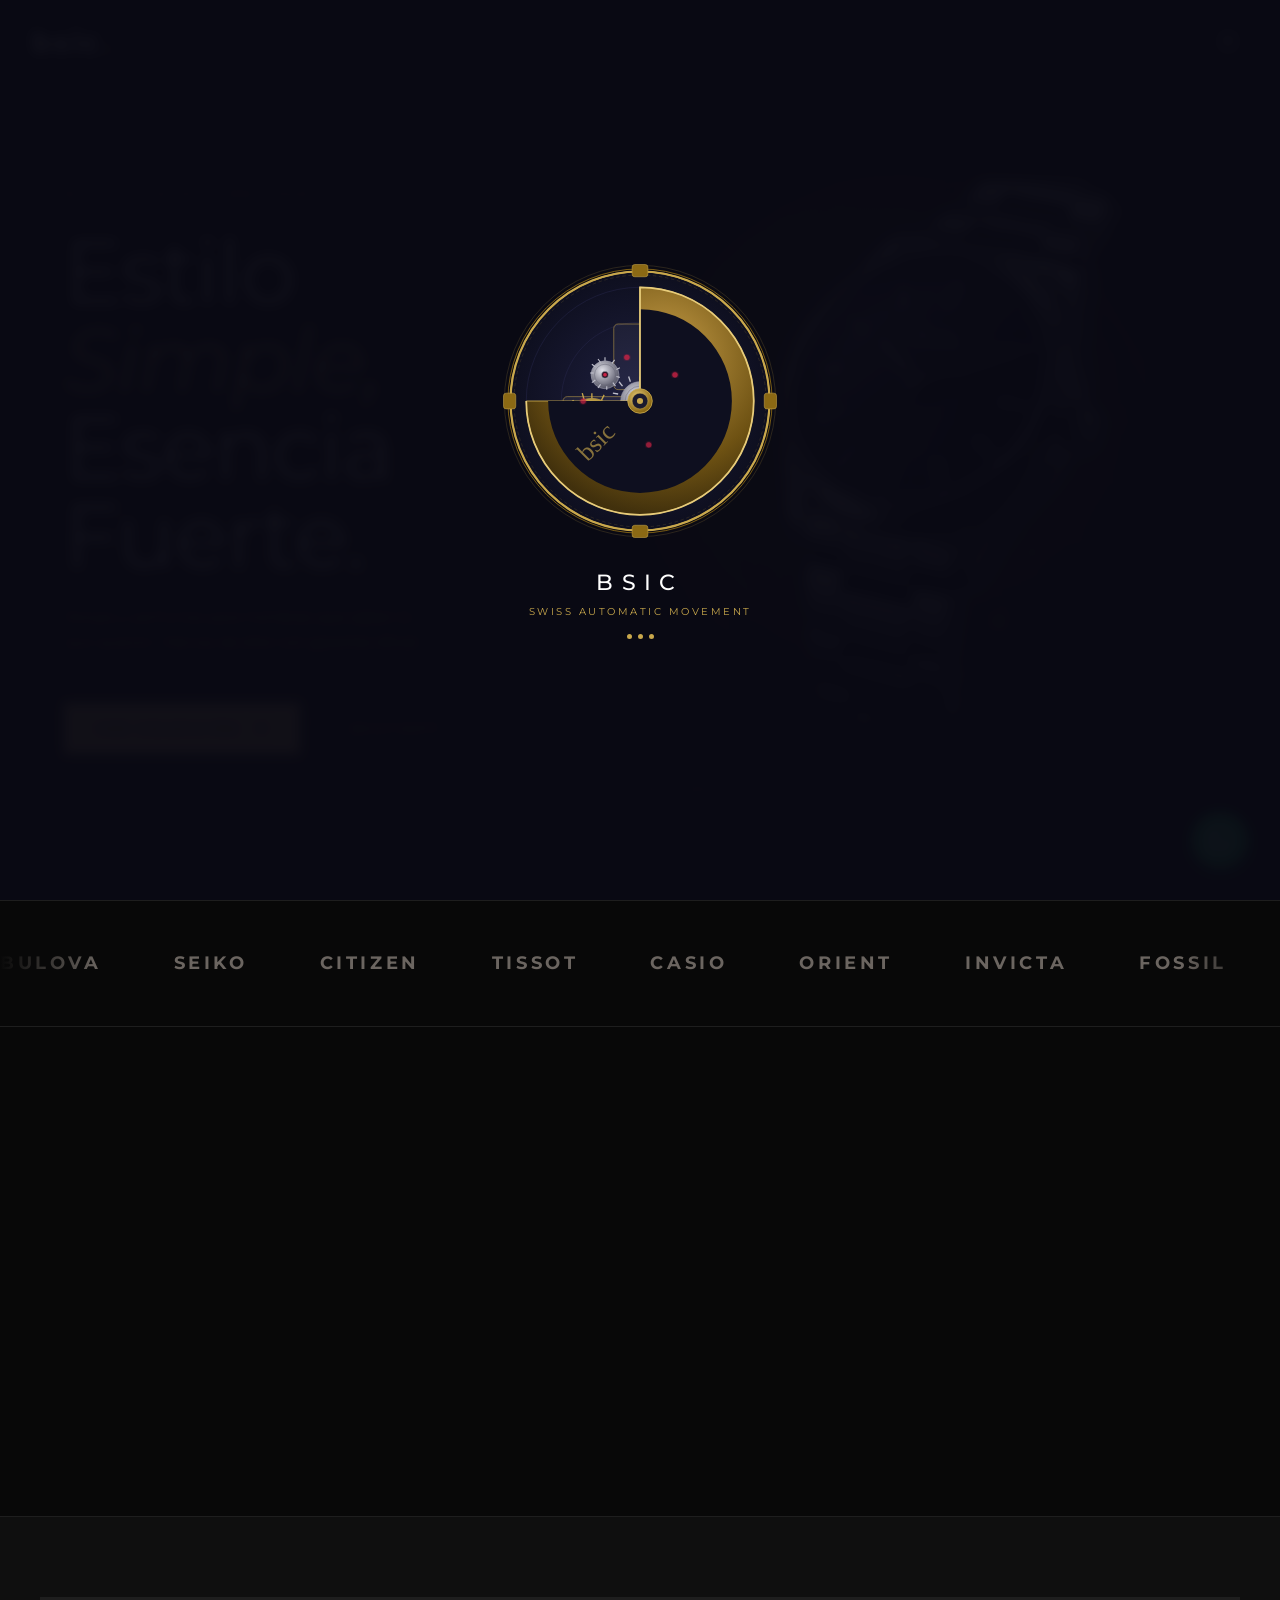
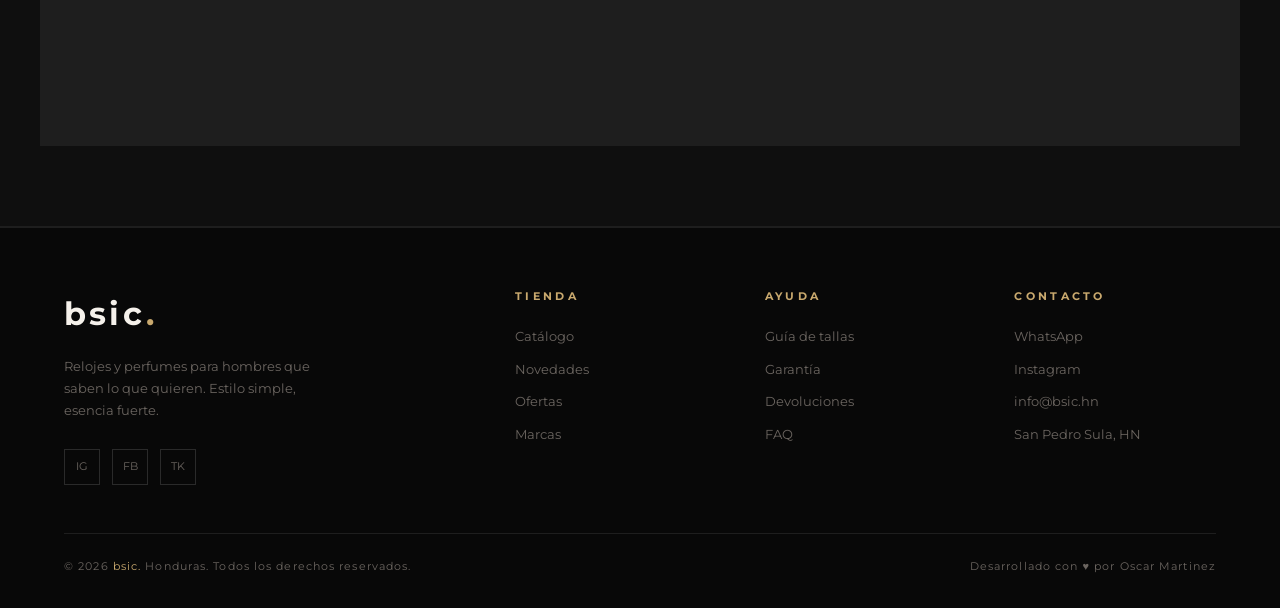
==== index.html @ 30434ffd "Rename bsic-store-loader.html to index.html" ====
<!DOCTYPE html>
<html lang="es">
<head>
<meta charset="UTF-8">
<meta name="viewport" content="width=device-width, initial-scale=1.0">
<title>bsic. — Relojes & Perfumes</title>
<link rel="preconnect" href="https://fonts.googleapis.com">
<link rel="preconnect" href="https://fonts.gstatic.com" crossorigin>
<link href="https://fonts.googleapis.com/css2?family=Montserrat:ital,wght@0,300;0,400;0,500;0,600;0,700;1,300;1,400&display=swap" rel="stylesheet">
<style>
/* ============================================
   CSS VARIABLES & RESET
   ============================================ */
:root {
  --black: #080808;
  --dark: #0f0f0f;
  --card: #141414;
  --border: #1e1e1e;
  --border2: #2a2a2a;
  --text: #e8e4dc;
  --muted: #6b6560;
  --gold: #c9a96e;
  --gold-light: #e8c98a;
  --gold-dark: #8a6e3a;
  --white: #f5f1eb;
  --red: #c0392b;
  --font-display: 'Montserrat', sans-serif;
  --font-ui: 'Montserrat', sans-serif;
  --font-body: 'Montserrat', sans-serif;
  --transition: 0.4s cubic-bezier(0.25, 0.46, 0.45, 0.94);
  --transition-fast: 0.2s cubic-bezier(0.25, 0.46, 0.45, 0.94);
}

*, *::before, *::after { box-sizing: border-box; margin: 0; padding: 0; }
html { scroll-behavior: smooth; }
body {
  background: var(--black);
  color: var(--text);
  font-family: var(--font-body);
  font-size: 14px;
  line-height: 1.6;
  overflow-x: hidden;
}
a { text-decoration: none; color: inherit; }
img { display: block; max-width: 100%; }
button { cursor: pointer; border: none; background: none; font-family: inherit; }
ul { list-style: none; }

/* ============================================
   LOADER
   ============================================ */
    /* ---------- LOADER OVERLAY (úsalo como overlay de pantalla completa) ---------- */
    #bsic-loader {
      position: fixed;       /* cambia a 'absolute' si lo quieres dentro de un contenedor */
      inset: 0;
      background: rgba(10, 10, 20, 0.96);
      display: flex;
      flex-direction: column;
      align-items: center;
      justify-content: center;
      z-index: 9999;
      backdrop-filter: blur(6px);
    }

    /* ---------- STAGE ---------- */
    .watch-stage {
      position: relative;
      width: 280px;
      height: 280px;
    }

    .watch-stage svg {
      width: 100%;
      height: 100%;
      overflow: visible;
    }

    /* ---------- ANIMACIONES ---------- */

    /* Rotor: oscila como en un reloj automático real */
    @keyframes rotor-swing {
      0%   { transform: rotate(-145deg); }
      40%  { transform: rotate(145deg); }
      100% { transform: rotate(-145deg); }
    }

    /* Rueda de balance: oscila rápido */
    @keyframes balance {
      0%   { transform: rotate(-160deg); }
      50%  { transform: rotate(160deg); }
      100% { transform: rotate(-160deg); }
    }

    /* Escape wheel: avanza en pasos (tick-tock) */
    @keyframes escape-step {
      0%   { transform: rotate(0deg); }
      8%   { transform: rotate(8deg); }
      10%  { transform: rotate(8deg); }
      18%  { transform: rotate(16deg); }
      20%  { transform: rotate(16deg); }
      28%  { transform: rotate(24deg); }
      30%  { transform: rotate(24deg); }
      38%  { transform: rotate(32deg); }
      40%  { transform: rotate(32deg); }
      48%  { transform: rotate(40deg); }
      50%  { transform: rotate(40deg); }
      58%  { transform: rotate(48deg); }
      60%  { transform: rotate(48deg); }
      68%  { transform: rotate(56deg); }
      70%  { transform: rotate(56deg); }
      78%  { transform: rotate(64deg); }
      80%  { transform: rotate(64deg); }
      88%  { transform: rotate(72deg); }
      90%  { transform: rotate(72deg); }
      98%  { transform: rotate(80deg); }
      100% { transform: rotate(80deg); }
    }

    @keyframes gear-cw  { to { transform: rotate(360deg);  } }
    @keyframes gear-ccw { to { transform: rotate(-360deg); } }

    .g-rotor   { transform-origin: 160px 160px; animation: rotor-swing 3.2s cubic-bezier(.4,0,.6,1) infinite; }
    .g-balance { transform-origin: 230px 200px; animation: balance 0.5s linear infinite; }
    .g-escape  { transform-origin: 210px 165px; animation: escape-step 5s steps(1,end) infinite; }
    .g-center  { transform-origin: 160px 160px; animation: gear-cw   6s   linear infinite; }
    .g-third   { transform-origin: 120px 130px; animation: gear-ccw  4.2s linear infinite; }
    .g-fourth  { transform-origin: 185px 105px; animation: gear-cw   3.1s linear infinite; }
    .g-barrel  { transform-origin: 105px 185px; animation: gear-ccw  12s  linear infinite; }

    /* ---------- BRAND ---------- */
    .brand-wrap {
      margin-top: 1.5rem;
      text-align: center;
    }

    .brand-name {
      font-size: 22px;
      font-weight: 500;
      letter-spacing: 0.38em;
      color: #ffffff;
      text-transform: uppercase;
    }

    .brand-sub {
      font-size: 10px;
      letter-spacing: 0.25em;
      color: #C9A84C;
      text-transform: uppercase;
      margin-top: 4px;
    }

    /* ---------- DOTS ---------- */
    .dots {
      display: flex;
      gap: 6px;
      justify-content: center;
      margin-top: 14px;
    }

    .dot {
      width: 5px;
      height: 5px;
      border-radius: 50%;
      background: #C9A84C;
      animation: dot-pulse 1.4s ease-in-out infinite;
    }
    .dot:nth-child(2) { animation-delay: 0.2s; }
    .dot:nth-child(3) { animation-delay: 0.4s; }

    @keyframes dot-pulse {
      0%, 80%, 100% { opacity: 0.2; transform: scale(0.8); }
      40%            { opacity: 1;   transform: scale(1.3); }
    }
  
/* ============================================
   NAV
   ============================================ */
nav {
  position: fixed;
  top: 0; left: 0; right: 0;
  z-index: 1000;
  padding: 20px 32px;
  display: flex;
  align-items: center;
  justify-content: space-between;
  transition: background 0.4s, padding 0.4s, backdrop-filter 0.4s;
}
nav.scrolled {
  background: rgba(8,8,8,0.92);
  backdrop-filter: blur(20px);
  -webkit-backdrop-filter: blur(20px);
  padding: 14px 32px;
  border-bottom: 1px solid var(--border);
}
.nav-logo {
  font-family: var(--font-ui);
  font-size: 28px;
  font-weight: 700;
  letter-spacing: 0.1em;
  color: var(--white);
}
.nav-logo span { color: var(--gold); }
.nav-links {
  display: flex;
  gap: 36px;
  align-items: center;
}
.nav-links a {
  font-family: var(--font-ui);
  font-size: 12px;
  letter-spacing: 0.2em;
  text-transform: uppercase;
  color: var(--muted);
  transition: color var(--transition-fast);
  position: relative;
}
.nav-links a::after {
  content: '';
  position: absolute;
  bottom: -4px; left: 0;
  width: 0; height: 1px;
  background: var(--gold);
  transition: width var(--transition);
}
.nav-links a:hover { color: var(--gold); }
.nav-links a:hover::after { width: 100%; }
.nav-actions { display: flex; gap: 20px; align-items: center; }
.nav-cart {
  position: relative;
  width: 40px; height: 40px;
  display: flex;
  align-items: center;
  justify-content: center;
  border: 1px solid var(--border2);
  border-radius: 50%;
  transition: border-color var(--transition-fast), transform var(--transition-fast);
}
.nav-cart:hover { border-color: var(--gold); transform: scale(1.05); }
.nav-cart svg { width: 18px; height: 18px; stroke: var(--text); fill: none; stroke-width: 1.5; }
.hamburger {
  display: none;
  flex-direction: column;
  gap: 5px;
  padding: 8px;
}
.hamburger span {
  display: block;
  width: 22px; height: 1.5px;
  background: var(--text);
  transition: all 0.3s;
}

/* ============================================
   MOBILE MENU
   ============================================ */
.mobile-menu {
  position: fixed;
  inset: 0;
  background: var(--black);
  z-index: 999;
  display: flex;
  flex-direction: column;
  align-items: center;
  justify-content: center;
  gap: 32px;
  opacity: 0;
  pointer-events: none;
  transition: opacity 0.4s;
}
.mobile-menu.open { opacity: 1; pointer-events: all; }
.mobile-menu a {
  font-family: var(--font-display);
  font-size: 40px;
  font-weight: 300;
  color: var(--text);
  letter-spacing: 0.05em;
  transition: color 0.3s;
}
.mobile-menu a:hover { color: var(--gold); }
.mobile-menu-close {
  position: absolute;
  top: 28px; right: 32px;
  font-size: 28px;
  color: var(--muted);
  transition: color 0.3s;
}
.mobile-menu-close:hover { color: var(--gold); }

/* ============================================
   HERO
   ============================================ */
.hero {
  min-height: 100vh;
  position: relative;
  display: flex;
  align-items: center;
  overflow: hidden;
}
.hero-bg {
  position: absolute;
  inset: 0;
  background: radial-gradient(ellipse at 70% 50%, rgba(201,169,110,0.06) 0%, transparent 60%),
              radial-gradient(ellipse at 20% 80%, rgba(201,169,110,0.04) 0%, transparent 50%),
              linear-gradient(180deg, var(--black) 0%, #0c0a08 100%);
}
.hero-grid {
  position: absolute;
  inset: 0;
  background-image: 
    linear-gradient(rgba(201,169,110,0.03) 1px, transparent 1px),
    linear-gradient(90deg, rgba(201,169,110,0.03) 1px, transparent 1px);
  background-size: 60px 60px;
  animation: gridMove 20s linear infinite;
}
@keyframes gridMove {
  0% { transform: translateY(0); }
  100% { transform: translateY(60px); }
}
.hero-content {
  position: relative;
  z-index: 2;
  padding: 120px 64px 80px;
  max-width: 600px;
}
.hero-eyebrow {
  font-family: var(--font-ui);
  font-size: 11px;
  letter-spacing: 0.5em;
  color: var(--gold);
  text-transform: uppercase;
  margin-bottom: 24px;
  opacity: 0;
  transform: translateY(20px);
  animation: fadeUp 0.8s 0.5s forwards;
}
.hero-title {
  font-family: var(--font-display);
  font-size: clamp(48px, 7vw, 88px);
  font-weight: 300;
  line-height: 1.0;
  letter-spacing: -0.01em;
  color: var(--white);
  margin-bottom: 24px;
  opacity: 0;
  transform: translateY(30px);
  animation: fadeUp 0.9s 0.7s forwards;
}
.hero-title em {
  font-style: italic;
  color: var(--gold);
}
.hero-subtitle {
  font-family: var(--font-body);
  font-size: 15px;
  color: var(--muted);
  font-weight: 300;
  line-height: 1.7;
  margin-bottom: 48px;
  opacity: 0;
  transform: translateY(20px);
  animation: fadeUp 0.8s 0.9s forwards;
  max-width: 380px;
}
.hero-actions {
  display: flex;
  gap: 20px;
  align-items: center;
  opacity: 0;
  transform: translateY(20px);
  animation: fadeUp 0.8s 1.1s forwards;
}
.btn-primary {
  display: inline-flex;
  align-items: center;
  gap: 12px;
  padding: 16px 32px;
  background: var(--gold);
  color: var(--black);
  font-family: var(--font-ui);
  font-size: 12px;
  font-weight: 600;
  letter-spacing: 0.25em;
  text-transform: uppercase;
  transition: all var(--transition);
  position: relative;
  overflow: hidden;
}
.btn-primary::before {
  content: '';
  position: absolute;
  inset: 0;
  background: var(--gold-light);
  transform: translateX(-100%);
  transition: transform var(--transition);
}
.btn-primary:hover::before { transform: translateX(0); }
.btn-primary span { position: relative; z-index: 1; }
.btn-secondary {
  display: inline-flex;
  align-items: center;
  gap: 10px;
  padding: 15px 28px;
  border: 1px solid var(--border2);
  color: var(--muted);
  font-family: var(--font-ui);
  font-size: 12px;
  letter-spacing: 0.2em;
  text-transform: uppercase;
  transition: all var(--transition);
}
.btn-secondary:hover { border-color: var(--gold); color: var(--gold); }

.hero-watch-wrap {
  position: absolute;
  right: 0; top: 0; bottom: 0;
  width: 55%;
  display: flex;
  align-items: center;
  justify-content: center;
  opacity: 0;
  transform: translateX(40px) rotate(5deg);
  animation: heroWatch 1.2s 0.8s cubic-bezier(0.25, 0.46, 0.45, 0.94) forwards;
}
@keyframes heroWatch {
  to { opacity: 1; transform: translateX(0) rotate(-3deg); }
}
.hero-watch-img {
  width: 580px;
  height: 580px;
  border-radius: 50%;
  background: radial-gradient(circle at 40% 35%,
    rgba(201,169,110,0.15) 0%,
    rgba(201,169,110,0.05) 40%,
    transparent 70%);
  display: flex;
  align-items: center;
  justify-content: center;
  position: relative;
  animation: heroFloat 6s ease-in-out infinite;
}
@keyframes heroFloat {
  0%, 100% { transform: translateY(0px); }
  50% { transform: translateY(-20px); }
}
.hero-ring {
  position: absolute;
  border-radius: 50%;
  border: 1px solid rgba(201,169,110,0.15);
  animation: ringPulse 4s ease-in-out infinite;
}
.hero-ring:nth-child(1) {
  width: 460px; height: 460px;
  animation-delay: 0s;
}
.hero-ring:nth-child(2) {
  width: 540px; height: 540px;
  animation-delay: 1s;
  border-color: rgba(201,169,110,0.08);
}
.hero-ring:nth-child(3) {
  width: 620px; height: 620px;
  animation-delay: 2s;
  border-color: rgba(201,169,110,0.04);
}
@keyframes ringPulse {
  0%, 100% { transform: scale(1); opacity: 1; }
  50% { transform: scale(1.03); opacity: 0.6; }
}

.hero-scroll {
  position: absolute;
  bottom: 40px;
  left: 50%;
  transform: translateX(-50%);
  display: flex;
  flex-direction: column;
  align-items: center;
  gap: 12px;
  opacity: 0;
  animation: fadeUp 0.8s 1.6s forwards;
}
.hero-scroll span {
  font-family: var(--font-ui);
  font-size: 10px;
  letter-spacing: 0.3em;
  color: var(--muted);
  text-transform: uppercase;
}
.scroll-line {
  width: 1px; height: 50px;
  background: linear-gradient(to bottom, var(--muted), transparent);
  animation: scrollAnim 2s ease-in-out infinite;
}
@keyframes scrollAnim {
  0% { transform: scaleY(0); transform-origin: top; opacity: 1; }
  50% { transform: scaleY(1); transform-origin: top; opacity: 1; }
  100% { transform: scaleY(1); transform-origin: bottom; opacity: 0; }
}

@keyframes fadeUp {
  to { opacity: 1; transform: translateY(0); }
}

/* ============================================
   BRANDS MARQUEE
   ============================================ */
.brands-section {
  padding: 48px 0;
  border-top: 1px solid var(--border);
  border-bottom: 1px solid var(--border);
  overflow: hidden;
  position: relative;
}
.brands-section::before,
.brands-section::after {
  content: '';
  position: absolute;
  top: 0; bottom: 0;
  width: 100px;
  z-index: 2;
}
.brands-section::before { left: 0; background: linear-gradient(to right, var(--black), transparent); }
.brands-section::after { right: 0; background: linear-gradient(to left, var(--black), transparent); }
.brands-track {
  display: flex;
  gap: 72px;
  align-items: center;
  animation: marquee 25s linear infinite;
  width: max-content;
}
.brands-track:hover { animation-play-state: paused; }
@keyframes marquee {
  from { transform: translateX(0); }
  to { transform: translateX(-50%); }
}
.brand-logo {
  font-family: var(--font-ui);
  font-size: 18px;
  font-weight: 700;
  letter-spacing: 0.2em;
  color: var(--muted);
  text-transform: uppercase;
  transition: color var(--transition);
  white-space: nowrap;
}
.brand-logo:hover { color: var(--gold); }

/* ============================================
   SECTION COMMONS
   ============================================ */
.section-header {
  text-align: center;
  margin-bottom: 64px;
}
.section-eyebrow {
  font-family: var(--font-ui);
  font-size: 11px;
  letter-spacing: 0.5em;
  color: var(--gold);
  text-transform: uppercase;
  margin-bottom: 16px;
}
.section-title {
  font-family: var(--font-display);
  font-size: clamp(36px, 5vw, 60px);
  font-weight: 300;
  color: var(--white);
  line-height: 1.1;
}
.section-title em { font-style: italic; color: var(--gold); }

/* ============================================
   CATALOG SECTION
   ============================================ */
#catalog {
  padding: 100px 32px;
  max-width: 1400px;
  margin: 0 auto;
}

/* Filters */
.filters-bar {
  display: flex;
  flex-wrap: wrap;
  gap: 12px;
  align-items: center;
  justify-content: space-between;
  margin-bottom: 40px;
  padding-bottom: 24px;
  border-bottom: 1px solid var(--border);
}
.filters-left {
  display: flex;
  flex-wrap: wrap;
  gap: 8px;
}
.filter-group {
  position: relative;
}
.filter-btn {
  display: flex;
  align-items: center;
  gap: 8px;
  padding: 10px 18px;
  border: 1px solid var(--border2);
  background: var(--card);
  color: var(--muted);
  font-family: var(--font-ui);
  font-size: 12px;
  letter-spacing: 0.1em;
  text-transform: uppercase;
  transition: all var(--transition-fast);
}
.filter-btn:hover, .filter-btn.active { border-color: var(--gold); color: var(--gold); }
.filter-btn svg { width: 12px; height: 12px; stroke: currentColor; fill: none; transition: transform 0.3s; }
.filter-btn.open svg { transform: rotate(180deg); }
.filter-dropdown {
  position: absolute;
  top: calc(100% + 8px);
  left: 0;
  background: #161616;
  border: 1px solid var(--border2);
  min-width: 200px;
  z-index: 100;
  opacity: 0;
  pointer-events: none;
  transform: translateY(-8px);
  transition: all 0.25s;
}
.filter-dropdown.open { opacity: 1; pointer-events: all; transform: translateY(0); }
.filter-option {
  display: flex;
  align-items: center;
  gap: 12px;
  padding: 12px 18px;
  font-family: var(--font-ui);
  font-size: 12px;
  letter-spacing: 0.1em;
  color: var(--muted);
  transition: all 0.2s;
  border-bottom: 1px solid var(--border);
  cursor: pointer;
}
.filter-option:last-child { border-bottom: none; }
.filter-option:hover, .filter-option.selected { color: var(--gold); background: rgba(201,169,110,0.05); }
.filter-option input[type="checkbox"] {
  width: 14px; height: 14px;
  border: 1px solid var(--border2);
  background: transparent;
  appearance: none;
  -webkit-appearance: none;
  transition: all 0.2s;
  position: relative;
  cursor: pointer;
}
.filter-option input[type="checkbox"]:checked {
  background: var(--gold);
  border-color: var(--gold);
}
.filter-option input[type="checkbox"]:checked::after {
  content: '✓';
  position: absolute;
  color: var(--black);
  font-size: 10px;
  top: -1px;
  left: 2px;
}

.price-range {
  padding: 16px 18px;
  display: flex;
  flex-direction: column;
  gap: 12px;
}
.price-inputs {
  display: flex;
  gap: 8px;
  align-items: center;
}
.price-inputs input {
  width: 80px;
  padding: 8px 10px;
  background: var(--card);
  border: 1px solid var(--border2);
  color: var(--text);
  font-family: var(--font-ui);
  font-size: 12px;
}
.price-inputs span {
  color: var(--muted);
  font-family: var(--font-ui);
  font-size: 12px;
}

.filters-right {
  display: flex;
  align-items: center;
  gap: 16px;
}
.sort-select {
  padding: 10px 18px;
  background: var(--card);
  border: 1px solid var(--border2);
  color: var(--muted);
  font-family: var(--font-ui);
  font-size: 12px;
  letter-spacing: 0.1em;
  appearance: none;
  -webkit-appearance: none;
  padding-right: 36px;
  background-image: url("data:image/svg+xml,%3Csvg xmlns='http://www.w3.org/2000/svg' width='12' height='12' viewBox='0 0 24 24' fill='none' stroke='%236b6560' stroke-width='2'%3E%3Cpath d='M6 9l6 6 6-6'/%3E%3C/svg%3E");
  background-repeat: no-repeat;
  background-position: right 12px center;
  transition: border-color 0.2s, color 0.2s;
  cursor: pointer;
}
.sort-select:focus { outline: none; border-color: var(--gold); color: var(--gold); }

.results-count {
  font-family: var(--font-ui);
  font-size: 12px;
  letter-spacing: 0.1em;
  color: var(--muted);
}
.results-count span { color: var(--gold); }

/* Active filters chips */
.active-filters {
  display: flex;
  flex-wrap: wrap;
  gap: 8px;
  margin-bottom: 24px;
}
.filter-chip {
  display: flex;
  align-items: center;
  gap: 8px;
  padding: 6px 14px;
  background: rgba(201,169,110,0.1);
  border: 1px solid rgba(201,169,110,0.3);
  font-family: var(--font-ui);
  font-size: 11px;
  letter-spacing: 0.1em;
  color: var(--gold);
  animation: chipIn 0.3s ease;
}
@keyframes chipIn {
  from { opacity: 0; transform: scale(0.9); }
  to { opacity: 1; transform: scale(1); }
}
.filter-chip button {
  width: 14px; height: 14px;
  border-radius: 50%;
  background: rgba(201,169,110,0.2);
  color: var(--gold);
  font-size: 10px;
  display: flex; align-items: center; justify-content: center;
  transition: background 0.2s;
}
.filter-chip button:hover { background: rgba(201,169,110,0.4); }

/* Grid */
.catalog-grid {
  display: grid;
  grid-template-columns: repeat(auto-fill, minmax(280px, 1fr));
  gap: 24px;
}

/* Cards */
.product-card {
  background: var(--card);
  border: 1px solid var(--border);
  overflow: hidden;
  position: relative;
  transition: transform var(--transition), border-color var(--transition);
  opacity: 0;
  transform: translateY(24px);
}
.product-card.visible {
  animation: cardReveal 0.6s cubic-bezier(0.25, 0.46, 0.45, 0.94) forwards;
}
@keyframes cardReveal {
  to { opacity: 1; transform: translateY(0); }
}
.product-card:hover {
  border-color: var(--border2);
  transform: translateY(-4px);
}

.card-badge {
  position: absolute;
  top: 16px; left: 16px;
  z-index: 3;
  padding: 4px 12px;
  font-family: var(--font-ui);
  font-size: 10px;
  letter-spacing: 0.2em;
  text-transform: uppercase;
}
.badge-new { background: var(--gold); color: var(--black); }
.badge-sale { background: var(--red); color: var(--white); }
.badge-limited { background: transparent; border: 1px solid var(--gold); color: var(--gold); }

.card-img-wrap {
  position: relative;
  padding-top: 100%; /* Ajuste para proporción cuadrada */
  overflow: hidden;
  background: #0c0c0c;
}
.card-img-wrap img.watch-img {
  position: absolute;
  top: 0; left: 0;
  width: 100%;
  height: 100%;
  object-fit: cover;
  transition: transform 0.8s cubic-bezier(0.25, 0.46, 0.45, 0.94);
}
.product-card:hover .card-img-wrap img.watch-img {
  transform: scale(1.06);
}
.card-overlay {
  position: absolute;
  inset: 0;
  background: rgba(8,8,8,0.5);
  opacity: 0;
  display: flex;
  align-items: center;
  justify-content: center;
  transition: opacity var(--transition);
}
.product-card:hover .card-overlay { opacity: 1; }
.card-overlay-btn {
  padding: 12px 28px;
  border: 1px solid var(--gold);
  color: var(--gold);
  font-family: var(--font-ui);
  font-size: 11px;
  letter-spacing: 0.25em;
  text-transform: uppercase;
  transform: translateY(8px);
  transition: all 0.3s;
  background: transparent;
}
.product-card:hover .card-overlay-btn { transform: translateY(0); background: rgba(201,169,110,0.1); }
.card-overlay-btn:hover { background: var(--gold) !important; color: var(--black) !important; }

.card-body { padding: 20px; }
.card-brand {
  font-family: var(--font-ui);
  font-size: 10px;
  letter-spacing: 0.35em;
  color: var(--gold);
  text-transform: uppercase;
  margin-bottom: 6px;
}
.card-name {
  font-family: var(--font-display);
  font-size: 20px;
  font-weight: 500;
  color: var(--white);
  margin-bottom: 4px;
  line-height: 1.2;
}
.card-type {
  font-family: var(--font-ui);
  font-size: 11px;
  letter-spacing: 0.15em;
  color: var(--muted);
  text-transform: uppercase;
  margin-bottom: 16px;
}
.card-footer {
  display: flex;
  align-items: center;
  justify-content: space-between;
  padding-top: 16px;
  border-top: 1px solid var(--border);
}
.card-price {
  font-family: var(--font-ui);
  font-size: 18px;
  font-weight: 600;
  color: var(--white);
  letter-spacing: 0.05em;
}
.card-price-old {
  font-size: 12px;
  color: var(--muted);
  text-decoration: line-through;
  margin-left: 8px;
}
.card-stars {
  display: flex;
  gap: 2px;
}
.star { font-size: 12px; color: var(--gold); }
.star.empty { color: var(--border2); }
.card-rating-count {
  font-family: var(--font-ui);
  font-size: 11px;
  color: var(--muted);
  margin-left: 4px;
}

/* No results */
.no-results {
  grid-column: 1 / -1;
  text-align: center;
  padding: 80px 20px;
  display: none;
}
.no-results.show { display: block; }
.no-results-icon { font-size: 48px; margin-bottom: 20px; opacity: 0.3; }
.no-results p {
  font-family: var(--font-display);
  font-size: 24px;
  color: var(--muted);
}

/* ============================================
   PRODUCT MODAL
   ============================================ */
.modal-overlay {
  position: fixed;
  inset: 0;
  background: rgba(0,0,0,0.92);
  z-index: 2000;
  opacity: 0;
  pointer-events: none;
  transition: opacity 0.4s;
  overflow-y: auto;
  backdrop-filter: blur(4px);
}
.modal-overlay.open {
  opacity: 1;
  pointer-events: all;
}
.modal {
  position: relative;
  max-width: 1100px;
  margin: 40px auto;
  background: var(--dark);
  border: 1px solid var(--border);
  transform: translateY(30px) scale(0.97);
  transition: transform 0.5s cubic-bezier(0.25, 0.46, 0.45, 0.94);
  min-height: 80vh;
}
.modal-overlay.open .modal {
  transform: translateY(0) scale(1);
}
.modal-close {
  position: absolute;
  top: 20px; right: 20px;
  z-index: 10;
  width: 40px; height: 40px;
  border: 1px solid var(--border2);
  border-radius: 50%;
  display: flex; align-items: center; justify-content: center;
  color: var(--muted);
  font-size: 20px;
  transition: all 0.2s;
}
.modal-close:hover { border-color: var(--gold); color: var(--gold); transform: rotate(90deg); }

.modal-grid {
  display: grid;
  grid-template-columns: 1fr 1fr;
  min-height: 80vh;
}
.modal-img-side {
  background: #0c0c0c;
  display: flex;
  flex-direction: column;
  align-items: center;
  justify-content: center;
  padding: 60px 40px;
  position: relative;
  overflow: hidden;
}
.modal-img-side::before {
  content: '';
  position: absolute;
  inset: 0;
  background: radial-gradient(circle at 50% 50%, rgba(201,169,110,0.1) 0%, transparent 60%);
  pointer-events: none;
}
.modal-watch-display {
  width: 100%;
  max-width: 400px;
  animation: modalWatchIn 0.8s 0.3s cubic-bezier(0.25, 0.46, 0.45, 0.94) both;
  position: relative;
  z-index: 2;
}
.modal-watch-display img {
  width: 100%;
  height: auto;
  object-fit: contain;
  max-height: 500px;
}
@keyframes modalWatchIn {
  from { opacity: 0; transform: translateY(20px); }
  to { opacity: 1; transform: translateY(0); }
}
.modal-img-thumbnails {
  display: flex;
  justify-content: center;
  gap: 12px;
  margin-top: 30px;
  z-index: 2;
}
.thumb {
  width: 60px; height: 60px;
  border: 2px solid var(--border2);
  background: var(--card);
  display: flex; align-items: center; justify-content: center;
  transition: border-color 0.2s;
  overflow: hidden;
  cursor: pointer;
}
.thumb img {
  width: 100%;
  height: 100%;
  object-fit: cover;
}
.thumb.active, .thumb:hover { border-color: var(--gold); }

.modal-info-side {
  padding: 48px 48px 48px 40px;
  overflow-y: auto;
  max-height: 90vh;
}
.modal-eyebrow {
  font-family: var(--font-ui);
  font-size: 11px;
  letter-spacing: 0.4em;
  color: var(--gold);
  text-transform: uppercase;
  margin-bottom: 12px;
  animation: fadeUp 0.5s 0.2s both;
}
.modal-title {
  font-family: var(--font-display);
  font-size: 36px;
  font-weight: 500;
  line-height: 1.1;
  color: var(--white);
  margin-bottom: 8px;
  animation: fadeUp 0.5s 0.3s both;
}
.modal-subtitle {
  font-family: var(--font-ui);
  font-size: 12px;
  letter-spacing: 0.2em;
  color: var(--muted);
  text-transform: uppercase;
  margin-bottom: 20px;
  animation: fadeUp 0.5s 0.35s both;
}
.modal-rating {
  display: flex;
  align-items: center;
  gap: 12px;
  margin-bottom: 24px;
  animation: fadeUp 0.5s 0.4s both;
}
.modal-stars { display: flex; gap: 3px; }
.modal-star { font-size: 15px; color: var(--gold); }
.modal-star.empty { color: var(--border2); }
.modal-rating-text {
  font-family: var(--font-ui);
  font-size: 12px;
  color: var(--muted);
  letter-spacing: 0.1em;
}
.modal-price-wrap {
  display: flex;
  align-items: baseline;
  gap: 12px;
  margin-bottom: 28px;
  animation: fadeUp 0.5s 0.45s both;
  padding: 20px 0;
  border-top: 1px solid var(--border);
  border-bottom: 1px solid var(--border);
}
.modal-price {
  font-family: var(--font-ui);
  font-size: 36px;
  font-weight: 600;
  color: var(--gold);
  letter-spacing: 0.02em;
}
.modal-price-old {
  font-family: var(--font-ui);
  font-size: 18px;
  color: var(--muted);
  text-decoration: line-through;
}
.modal-savings {
  font-family: var(--font-ui);
  font-size: 11px;
  color: var(--red);
  letter-spacing: 0.1em;
}
.modal-desc {
  font-family: var(--font-body);
  font-size: 14px;
  color: var(--muted);
  line-height: 1.8;
  margin-bottom: 28px;
  animation: fadeUp 0.5s 0.5s both;
}

.modal-specs {
  margin-bottom: 32px;
  animation: fadeUp 0.5s 0.55s both;
}
.modal-specs-title {
  font-family: var(--font-ui);
  font-size: 11px;
  letter-spacing: 0.3em;
  color: var(--gold);
  text-transform: uppercase;
  margin-bottom: 16px;
}
.spec-grid {
  display: grid;
  grid-template-columns: 1fr 1fr;
  gap: 1px;
  background: var(--border);
}
.spec-item {
  background: var(--card);
  padding: 12px 16px;
}
.spec-label {
  font-family: var(--font-ui);
  font-size: 10px;
  letter-spacing: 0.2em;
  color: var(--muted);
  text-transform: uppercase;
  margin-bottom: 4px;
}
.spec-value {
  font-family: var(--font-ui);
  font-size: 13px;
  color: var(--text);
  letter-spacing: 0.05em;
}

.modal-actions {
  display: flex;
  flex-direction: column;
  gap: 12px;
  margin-bottom: 36px;
  animation: fadeUp 0.5s 0.6s both;
}
.btn-whatsapp {
  display: flex;
  align-items: center;
  justify-content: center;
  gap: 12px;
  padding: 18px;
  background: #25d366;
  color: #fff;
  font-family: var(--font-ui);
  font-size: 13px;
  font-weight: 600;
  letter-spacing: 0.2em;
  text-transform: uppercase;
  transition: all 0.3s;
  position: relative;
  overflow: hidden;
}
.btn-whatsapp::before {
  content: '';
  position: absolute;
  inset: 0;
  background: rgba(255,255,255,0.1);
  transform: translateX(-100%);
  transition: transform 0.3s;
}
.btn-whatsapp:hover::before { transform: translateX(0); }
.btn-whatsapp svg { width: 20px; height: 20px; fill: white; }
.btn-wishlist {
  display: flex;
  align-items: center;
  justify-content: center;
  gap: 10px;
  padding: 14px;
  border: 1px solid var(--border2);
  color: var(--muted);
  font-family: var(--font-ui);
  font-size: 12px;
  letter-spacing: 0.2em;
  text-transform: uppercase;
  transition: all 0.3s;
}
.btn-wishlist:hover { border-color: var(--gold); color: var(--gold); }
.btn-wishlist svg { width: 16px; height: 16px; stroke: currentColor; fill: none; }

/* Reviews */
.modal-reviews { animation: fadeUp 0.5s 0.65s both; }
.reviews-header {
  display: flex;
  align-items: center;
  justify-content: space-between;
  margin-bottom: 20px;
  padding-top: 28px;
  border-top: 1px solid var(--border);
}
.reviews-title {
  font-family: var(--font-ui);
  font-size: 11px;
  letter-spacing: 0.3em;
  color: var(--gold);
  text-transform: uppercase;
}
.reviews-avg {
  display: flex;
  align-items: center;
  gap: 8px;
}
.reviews-avg-num {
  font-family: var(--font-display);
  font-size: 28px;
  color: var(--white);
  font-weight: 400;
}
.review-card {
  padding: 20px;
  background: var(--card);
  border: 1px solid var(--border);
  margin-bottom: 12px;
  transition: border-color 0.2s;
}
.review-card:hover { border-color: var(--border2); }
.review-header {
  display: flex;
  align-items: center;
  justify-content: space-between;
  margin-bottom: 10px;
}
.reviewer-info { display: flex; align-items: center; gap: 12px; }
.reviewer-avatar {
  width: 36px; height: 36px;
  border-radius: 50%;
  background: linear-gradient(135deg, var(--gold-dark), var(--gold));
  display: flex; align-items: center; justify-content: center;
  font-family: var(--font-ui);
  font-size: 13px;
  font-weight: 600;
  color: var(--black);
}
.reviewer-name {
  font-family: var(--font-ui);
  font-size: 13px;
  font-weight: 500;
  color: var(--text);
  letter-spacing: 0.05em;
}
.reviewer-date {
  font-family: var(--font-ui);
  font-size: 11px;
  color: var(--muted);
}
.review-stars { display: flex; gap: 2px; }
.review-text {
  font-family: var(--font-body);
  font-size: 13px;
  color: var(--muted);
  line-height: 1.7;
}
.review-verified {
  font-family: var(--font-ui);
  font-size: 10px;
  letter-spacing: 0.15em;
  color: #25d366;
  margin-top: 8px;
  display: flex;
  align-items: center;
  gap: 4px;
}

/* ============================================
   FEATURES SECTION
   ============================================ */
.features-section {
  padding: 80px 32px;
  background: var(--dark);
  border-top: 1px solid var(--border);
  border-bottom: 1px solid var(--border);
}
.features-inner {
  max-width: 1200px;
  margin: 0 auto;
  display: grid;
  grid-template-columns: repeat(3, 1fr);
  gap: 1px;
  background: var(--border);
}
.feature-item {
  background: var(--dark);
  padding: 40px;
  display: flex;
  align-items: flex-start;
  gap: 20px;
  transition: background 0.3s;
}
.feature-item:hover { background: var(--card); }
.feature-icon {
  width: 48px; height: 48px;
  border: 1px solid var(--border2);
  display: flex; align-items: center; justify-content: center;
  flex-shrink: 0;
  transition: border-color 0.3s;
}
.feature-item:hover .feature-icon { border-color: var(--gold); }
.feature-icon svg { width: 22px; height: 22px; stroke: var(--gold); fill: none; stroke-width: 1.5; }
.feature-text h4 {
  font-family: var(--font-ui);
  font-size: 13px;
  font-weight: 600;
  letter-spacing: 0.15em;
  text-transform: uppercase;
  color: var(--white);
  margin-bottom: 6px;
}
.feature-text p {
  font-family: var(--font-body);
  font-size: 13px;
  color: var(--muted);
  line-height: 1.6;
}

/* ============================================
   FOOTER
   ============================================ */
footer {
  padding: 60px 64px 32px;
  border-top: 1px solid var(--border);
  max-width: 100%;
}
.footer-inner {
  max-width: 1200px;
  margin: 0 auto;
  display: grid;
  grid-template-columns: 2fr 1fr 1fr 1fr;
  gap: 48px;
  margin-bottom: 48px;
}
.footer-logo {
  font-family: var(--font-ui);
  font-size: 32px;
  font-weight: 700;
  letter-spacing: 0.1em;
  color: var(--white);
  margin-bottom: 16px;
}
.footer-logo span { color: var(--gold); }
.footer-tagline {
  font-family: var(--font-body);
  font-size: 13px;
  color: var(--muted);
  line-height: 1.7;
  max-width: 260px;
  margin-bottom: 28px;
}
.footer-social { display: flex; gap: 12px; }
.social-link {
  width: 36px; height: 36px;
  border: 1px solid var(--border2);
  display: flex; align-items: center; justify-content: center;
  color: var(--muted);
  font-family: var(--font-ui);
  font-size: 11px;
  transition: all 0.2s;
}
.social-link:hover { border-color: var(--gold); color: var(--gold); }
.footer-col h5 {
  font-family: var(--font-ui);
  font-size: 11px;
  letter-spacing: 0.3em;
  color: var(--gold);
  text-transform: uppercase;
  margin-bottom: 20px;
}
.footer-col ul { display: flex; flex-direction: column; gap: 10px; }
.footer-col li a {
  font-family: var(--font-body);
  font-size: 13px;
  color: var(--muted);
  transition: color 0.2s;
}
.footer-col li a:hover { color: var(--gold); }
.footer-bottom {
  max-width: 1200px;
  margin: 0 auto;
  padding-top: 24px;
  border-top: 1px solid var(--border);
  display: flex;
  align-items: center;
  justify-content: space-between;
}
.footer-copy {
  font-family: var(--font-ui);
  font-size: 11px;
  letter-spacing: 0.1em;
  color: var(--muted);
}
.footer-copy span { color: var(--gold); }

/* ============================================
   WHATSAPP FLOATING
   ============================================ */
.whatsapp-float {
  position: fixed;
  bottom: 32px; right: 32px;
  z-index: 500;
  width: 56px; height: 56px;
  background: #25d366;
  border-radius: 50%;
  display: flex; align-items: center; justify-content: center;
  box-shadow: 0 4px 20px rgba(37, 211, 102, 0.4);
  animation: waPulse 2s ease-in-out infinite;
  transition: transform 0.2s;
}
.whatsapp-float:hover { transform: scale(1.1); }
.whatsapp-float svg { width: 28px; height: 28px; fill: white; }
@keyframes waPulse {
  0%, 100% { box-shadow: 0 4px 20px rgba(37, 211, 102, 0.4); }
  50% { box-shadow: 0 4px 40px rgba(37, 211, 102, 0.7); }
}

/* ============================================
   SCROLL REVEAL
   ============================================ */
.reveal {
  opacity: 0;
  transform: translateY(32px);
  transition: opacity 0.8s cubic-bezier(0.25, 0.46, 0.45, 0.94), transform 0.8s cubic-bezier(0.25, 0.46, 0.45, 0.94);
}
.reveal.visible { opacity: 1; transform: translateY(0); }
.reveal-delay-1 { transition-delay: 0.1s; }
.reveal-delay-2 { transition-delay: 0.2s; }
.reveal-delay-3 { transition-delay: 0.3s; }

/* ============================================
   TOAST
   ============================================ */
.toast {
  position: fixed;
  bottom: 100px; right: 32px;
  background: var(--card);
  border: 1px solid var(--gold);
  padding: 16px 24px;
  font-family: var(--font-ui);
  font-size: 12px;
  letter-spacing: 0.1em;
  color: var(--gold);
  z-index: 9999;
  transform: translateY(20px);
  opacity: 0;
  transition: all 0.4s;
  pointer-events: none;
}
.toast.show { transform: translateY(0); opacity: 1; }

/* ============================================
   RESPONSIVE
   ============================================ */
@media (max-width: 1024px) {
  .hero-watch-wrap { width: 50%; }
  .hero-content { padding: 120px 40px 80px; }
  .modal-grid { grid-template-columns: 1fr; }
  .modal-img-side { min-height: 300px; padding: 40px; }
  .modal-info-side { max-height: none; padding: 32px; }
  .footer-inner { grid-template-columns: 1fr 1fr; gap: 32px; }
  .features-inner { grid-template-columns: 1fr; }
}
@media (max-width: 768px) {
  nav { padding: 16px 20px; }
  nav.scrolled { padding: 12px 20px; }
  .nav-links { display: none; }
  .hamburger { display: flex; }
  .hero-content { padding: 100px 24px 60px; max-width: 100%; }
  .hero-watch-wrap { display: none; }
  #catalog { padding: 60px 16px; }
  .filters-bar { flex-direction: column; align-items: stretch; }
  .filters-left { flex-wrap: nowrap; overflow-x: auto; padding-bottom: 4px; }
  .filters-right { justify-content: flex-end; }
  .catalog-grid { grid-template-columns: repeat(2, 1fr); gap: 12px; }
  .modal { margin: 0; min-height: 100vh; border: none; }
  .modal-grid { grid-template-columns: 1fr; }
  .modal-info-side { padding: 24px; }
  .modal-title { font-size: 28px; }
  footer { padding: 40px 24px 24px; }
  .footer-inner { grid-template-columns: 1fr 1fr; gap: 28px; }
  .footer-bottom { flex-direction: column; gap: 12px; text-align: center; }
  .spec-grid { grid-template-columns: 1fr; }
  .hero-actions { flex-direction: column; align-items: flex-start; }
}
@media (max-width: 480px) {
  .catalog-grid { grid-template-columns: 1fr; }
  .footer-inner { grid-template-columns: 1fr; }
}
</style>
</head>
<body>

<div id="bsic-loader">

    <div class="watch-stage">
      <svg viewBox="0 0 320 320" xmlns="http://www.w3.org/2000/svg">
        <defs>
          <radialGradient id="plateBg" cx="50%" cy="50%" r="50%">
            <stop offset="0%"   stop-color="#1f2040"/>
            <stop offset="100%" stop-color="#0e0f1f"/>
          </radialGradient>
          <radialGradient id="gearGold" cx="40%" cy="35%" r="60%">
            <stop offset="0%"   stop-color="#E8CC7A"/>
            <stop offset="100%" stop-color="#8B6914"/>
          </radialGradient>
          <radialGradient id="gearSilver" cx="40%" cy="35%" r="60%">
            <stop offset="0%"   stop-color="#E0E0E8"/>
            <stop offset="100%" stop-color="#606070"/>
          </radialGradient>
          <radialGradient id="rotorGrad" cx="60%" cy="30%" r="70%">
            <stop offset="0%"   stop-color="#D4A84B" stop-opacity="0.95"/>
            <stop offset="70%"  stop-color="#7A5A10" stop-opacity="0.88"/>
            <stop offset="100%" stop-color="#4A3608" stop-opacity="0.85"/>
          </radialGradient>
          <filter id="ruby-glow">
            <feGaussianBlur stdDeviation="1.5" result="b"/>
            <feMerge><feMergeNode in="b"/><feMergeNode in="SourceGraphic"/></feMerge>
          </filter>
        </defs>

        <!-- Plato principal -->
        <circle cx="160" cy="160" r="148" fill="url(#plateBg)" stroke="#C9A84C" stroke-width="1.5"/>
        <circle cx="160" cy="160" r="144" fill="none" stroke="#C9A84C" stroke-width="0.4" stroke-dasharray="4 3" opacity="0.4"/>
        <circle cx="160" cy="160" r="130" fill="none" stroke="#2a2a50" stroke-width="0.5"/>
        <circle cx="160" cy="160" r="90"  fill="none" stroke="#2a2a50" stroke-width="0.5"/>

        <!-- Puentes (bridges) -->
        <rect x="72"  y="155" width="75" height="48" rx="5" fill="rgba(180,185,210,0.06)" stroke="#C9A84C" stroke-width="0.6"/>
        <rect x="130" y="72"  width="80" height="75" rx="5" fill="rgba(180,185,210,0.06)" stroke="#C9A84C" stroke-width="0.6"/>
        <rect x="178" y="135" width="72" height="72" rx="5" fill="rgba(180,185,210,0.06)" stroke="#C9A84C" stroke-width="0.6"/>

        <!-- BARRIL -->
        <g class="g-barrel">
          <circle cx="105" cy="185" r="28" fill="url(#gearGold)" stroke="#C9A84C" stroke-width="0.8"/>
          <circle cx="105" cy="185" r="24" fill="none" stroke="#7A5A10" stroke-width="0.5"/>
          <g stroke="#C9A84C" stroke-width="1.5" fill="none">
            <line x1="105" y1="157" x2="105" y2="151"/> <line x1="116" y1="159" x2="119" y2="153"/>
            <line x1="124" y1="167" x2="129" y2="163"/> <line x1="126" y1="178" x2="133" y2="177"/>
            <line x1="124" y1="189" x2="131" y2="191"/> <line x1="117" y1="198" x2="122" y2="203"/>
            <line x1="107" y1="204" x2="109" y2="211"/> <line x1="96"  y1="205" x2="95"  y2="212"/>
            <line x1="87"  y1="200" x2="83"  y2="206"/> <line x1="81"  y1="192" x2="75"  y2="196"/>
            <line x1="79"  y1="182" x2="72"  y2="182"/> <line x1="81"  y1="172" x2="75"  y2="169"/>
            <line x1="87"  y1="164" x2="83"  y2="159"/> <line x1="96"  y1="158" x2="94"  y2="151"/>
          </g>
          <circle cx="105" cy="185" r="6" fill="#0e0f1f" stroke="#C9A84C" stroke-width="0.8"/>
          <circle cx="105" cy="185" r="3" fill="#cc2244" filter="url(#ruby-glow)"/>
        </g>

        <!-- RUEDA CENTRAL -->
        <g class="g-center">
          <circle cx="160" cy="160" r="22" fill="url(#gearSilver)" stroke="#A0A0B0" stroke-width="0.8"/>
          <circle cx="160" cy="160" r="17" fill="none" stroke="#606070" stroke-width="0.5"/>
          <g stroke="#C0C0CC" stroke-width="1.5" fill="none">
            <line x1="160" y1="138" x2="160" y2="132"/> <line x1="170" y1="140" x2="173" y2="134"/>
            <line x1="179" y1="146" x2="183" y2="141"/> <line x1="183" y1="156" x2="189" y2="154"/>
            <line x1="182" y1="166" x2="188" y2="167"/> <line x1="176" y1="174" x2="181" y2="178"/>
            <line x1="167" y1="179" x2="170" y2="185"/> <line x1="157" y1="181" x2="157" y2="187"/>
            <line x1="147" y1="178" x2="144" y2="184"/> <line x1="139" y1="172" x2="135" y2="176"/>
            <line x1="135" y1="162" x2="129" y2="164"/> <line x1="135" y1="152" x2="129" y2="151"/>
            <line x1="140" y1="143" x2="136" y2="138"/> <line x1="149" y1="138" x2="147" y2="132"/>
          </g>
          <circle cx="160" cy="160" r="5.5" fill="#0e0f1f" stroke="#C0C0CC" stroke-width="0.8"/>
          <circle cx="160" cy="160" r="2.5" fill="#cc2244" filter="url(#ruby-glow)"/>
        </g>

        <!-- TERCERA RUEDA -->
        <g class="g-third">
          <circle cx="120" cy="130" r="16" fill="url(#gearSilver)" stroke="#A0A0B0" stroke-width="0.6"/>
          <circle cx="120" cy="130" r="12" fill="none" stroke="#606070" stroke-width="0.5"/>
          <g stroke="#C0C0CC" stroke-width="1.3" fill="none">
            <line x1="120" y1="114" x2="120" y2="110"/> <line x1="128" y1="117" x2="131" y2="113"/>
            <line x1="133" y1="124" x2="137" y2="122"/> <line x1="133" y1="132" x2="137" y2="133"/>
            <line x1="129" y1="139" x2="132" y2="143"/> <line x1="122" y1="143" x2="122" y2="147"/>
            <line x1="115" y1="141" x2="112" y2="145"/> <line x1="109" y1="136" x2="105" y2="139"/>
            <line x1="107" y1="128" x2="103" y2="128"/> <line x1="109" y1="121" x2="105" y2="118"/>
            <line x1="115" y1="116" x2="112" y2="112"/>
          </g>
          <circle cx="120" cy="130" r="4" fill="#0e0f1f" stroke="#C0C0CC" stroke-width="0.6"/>
          <circle cx="120" cy="130" r="2" fill="#cc2244" filter="url(#ruby-glow)"/>
        </g>

        <!-- CUARTA RUEDA -->
        <g class="g-fourth">
          <circle cx="185" cy="105" r="16" fill="url(#gearGold)" stroke="#C9A84C" stroke-width="0.6"/>
          <circle cx="185" cy="105" r="12" fill="none" stroke="#7A5A10" stroke-width="0.5"/>
          <g stroke="#D4B060" stroke-width="1.3" fill="none">
            <line x1="185" y1="89"  x2="185" y2="85"/>  <line x1="193" y1="92"  x2="196" y2="88"/>
            <line x1="198" y1="99"  x2="202" y2="97"/>  <line x1="198" y1="107" x2="202" y2="108"/>
            <line x1="194" y1="114" x2="197" y2="118"/> <line x1="187" y1="118" x2="187" y2="122"/>
            <line x1="180" y1="116" x2="177" y2="120"/> <line x1="174" y1="111" x2="170" y2="114"/>
            <line x1="172" y1="103" x2="168" y2="103"/> <line x1="174" y1="96"  x2="170" y2="93"/>
            <line x1="180" y1="91"  x2="177" y2="87"/>
          </g>
          <circle cx="185" cy="105" r="4" fill="#0e0f1f" stroke="#C9A84C" stroke-width="0.6"/>
          <circle cx="185" cy="105" r="2" fill="#cc2244" filter="url(#ruby-glow)"/>
        </g>

        <!-- RUEDA DE ESCAPE -->
        <g class="g-escape">
          <circle cx="210" cy="165" r="14" fill="url(#gearGold)" stroke="#C9A84C" stroke-width="0.6"/>
          <g fill="#E8CC7A" stroke="#C9A84C" stroke-width="0.4">
            <polygon points="210,151 212,158 208,158"/> <polygon points="220,154 220,161 215,160"/>
            <polygon points="224,163 221,169 218,165"/> <polygon points="220,173 215,177 215,172"/>
            <polygon points="212,179 209,179 210,173"/> <polygon points="202,177 201,172 206,173"/>
            <polygon points="197,169 200,165 202,170"/> <polygon points="197,158 202,159 200,163"/>
            <polygon points="202,152 205,157 202,160"/>
          </g>
          <circle cx="210" cy="165" r="4" fill="#0e0f1f" stroke="#C9A84C" stroke-width="0.6"/>
          <circle cx="210" cy="165" r="2" fill="#cc2244" filter="url(#ruby-glow)"/>
        </g>

        <!-- HORQUILLA + RUEDA DE BALANCE -->
        <g class="g-balance">
          <rect x="225" y="185" width="10" height="30" rx="2" fill="url(#gearSilver)" stroke="#A0A0B0" stroke-width="0.6"/>
          <rect x="214" y="174" width="14" height="6" rx="1.5" fill="#C9A84C" stroke="#8B6914" stroke-width="0.5" transform="rotate(-20,221,177)"/>
          <rect x="218" y="193" width="14" height="6" rx="1.5" fill="#C9A84C" stroke="#8B6914" stroke-width="0.5" transform="rotate(20,225,196)"/>
          <circle cx="230" cy="200" r="18" fill="none" stroke="#C0C0CC" stroke-width="1.2"/>
          <circle cx="230" cy="200" r="14" fill="none" stroke="#8A8A96" stroke-width="0.5" stroke-dasharray="3 2"/>
          <line x1="230" y1="182" x2="230" y2="218" stroke="#C0C0CC" stroke-width="1"/>
          <line x1="212" y1="200" x2="248" y2="200" stroke="#C0C0CC" stroke-width="1"/>
          <line x1="217" y1="187" x2="243" y2="213" stroke="#C0C0CC" stroke-width="0.8"/>
          <line x1="217" y1="213" x2="243" y2="187" stroke="#C0C0CC" stroke-width="0.8"/>
          <circle cx="230" cy="200" r="4.5" fill="#0e0f1f" stroke="#C0C0CC" stroke-width="0.8"/>
          <circle cx="230" cy="200" r="2"   fill="#cc2244" filter="url(#ruby-glow)"/>
          <!-- Espiral/hairspring -->
          <path d="M230,200 Q234,196 233,192 Q231,188 226,190 Q221,192 223,197 Q225,201 229,200"
                fill="none" stroke="#A0A0B0" stroke-width="0.5"/>
        </g>

        <!-- ROTOR (peso oscilante — el alma del automático) -->
        <g class="g-rotor">
          <path d="M160,160 L160,30 A130,130 0 1,1 30,160 Z" fill="url(#rotorGrad)" stroke="#C9A84C" stroke-width="1"/>
          <path d="M160,160 L160,55 A105,105 0 1,1 55,160 Z"  fill="#0e0f1f" stroke="none"/>
          <path d="M160,160 L160,30 A130,130 0 1,1 30,160"    fill="none" stroke="#E8CC7A" stroke-width="2"/>
          <text x="100" y="230" fill="#C9A84C" font-family="serif" font-size="29" opacity="0.65"
                transform="rotate(-45,100,230)">bsic</text>
          <circle cx="160" cy="160" r="14" fill="url(#gearGold)" stroke="#C9A84C" stroke-width="1"/>
          <circle cx="160" cy="160" r="9"  fill="#1a1a2e"         stroke="#C9A84C" stroke-width="0.5"/>
          <circle cx="160" cy="160" r="3.5" fill="#C9A84C"/>
        </g>

        <!-- Rubíes decorativos -->
        <circle cx="145" cy="110" r="3" fill="#cc2244" opacity="0.8" filter="url(#ruby-glow)"/>
        <circle cx="200" cy="130" r="3" fill="#cc2244" opacity="0.8" filter="url(#ruby-glow)"/>
        <circle cx="95"  cy="160" r="3" fill="#cc2244" opacity="0.7" filter="url(#ruby-glow)"/>
        <circle cx="170" cy="210" r="3" fill="#cc2244" opacity="0.7" filter="url(#ruby-glow)"/>

        <!-- Caja / case ring -->
        <circle cx="160" cy="160" r="148" fill="none" stroke="#C9A84C" stroke-width="2.5"/>
        <circle cx="160" cy="160" r="151" fill="none" stroke="#8B6914" stroke-width="1"/>
        <circle cx="160" cy="160" r="155" fill="none" stroke="#C9A84C" stroke-width="0.5" opacity="0.4"/>

        <!-- Patas de la caja (lugs) -->
        <rect x="151" y="4"   width="18" height="14" rx="3" fill="#8B6914" stroke="#C9A84C" stroke-width="0.6"/>
        <rect x="151" y="302" width="18" height="14" rx="3" fill="#8B6914" stroke="#C9A84C" stroke-width="0.6"/>
        <rect x="4"   y="151" width="14" height="18" rx="3" fill="#8B6914" stroke="#C9A84C" stroke-width="0.6"/>
        <rect x="302" y="151" width="14" height="18" rx="3" fill="#8B6914" stroke="#C9A84C" stroke-width="0.6"/>
      </svg>
    </div>

    <div class="brand-wrap">
      <div class="brand-name">BSIC</div>
      <div class="brand-sub">Swiss Automatic Movement</div>
      <div class="dots">
        <div class="dot"></div>
        <div class="dot"></div>
        <div class="dot"></div>
      </div>
    </div>

  </div>

<div class="mobile-menu" id="mobileMenu">
  <button class="mobile-menu-close" id="mobileMenuClose">✕</button>
  <a href="#" onclick="closeMobileMenu()">Inicio</a>
  <a href="#catalog" onclick="closeMobileMenu()">Catálogo</a>
  <a href="#brands" onclick="closeMobileMenu()">Marcas</a>
  <a href="#" onclick="closeMobileMenu()">Nosotros</a>
  <a href="#" onclick="openWhatsApp('general')">Contacto</a>
</div>

<nav id="mainNav">
  <a href="#" class="nav-logo">bsic<span>.</span></a>
  <ul class="nav-links">
    <li><a href="#">Inicio</a></li>
    <li><a href="#catalog">Catálogo</a></li>
    <li><a href="#brands">Marcas</a></li>
    <li><a href="#">Nosotros</a></li>
    <li><a href="#" onclick="openWhatsApp('general'); return false;">Contacto</a></li>
  </ul>
  <div class="nav-actions">
    <a href="#" class="nav-cart" title="Carrito">
      <svg viewBox="0 0 24 24"><path d="M6 2L3 6v14a2 2 0 002 2h14a2 2 0 002-2V6l-3-4z"/><line x1="3" y1="6" x2="21" y2="6"/><path d="M16 10a4 4 0 01-8 0"/></svg>
    </a>
    <button class="hamburger" id="hamburgerBtn" onclick="openMobileMenu()">
      <span></span><span></span><span></span>
    </button>
  </div>
</nav>

<section class="hero" id="home">
  <div class="hero-bg"></div>
  <div class="hero-grid"></div>
  <div class="hero-content">
    <p class="hero-eyebrow">Nueva Colección 2026</p>
    <h1 class="hero-title">Estilo <em>Simple,</em><br>Esencia Fuerte.</h1>
    <p class="hero-subtitle">Relojes y perfumes para hombres que saben lo que quieren. Marcas de élite con garantía oficial.</p>
    <div class="hero-actions">
      <a href="#catalog" class="btn-primary"><span>Ver Colección</span> <svg width="16" height="16" viewBox="0 0 24 24" fill="none" stroke="currentColor" stroke-width="2"><path d="M5 12h14M12 5l7 7-7 7"/></svg></a>
      <a href="#" class="btn-secondary" onclick="openWhatsApp('general'); return false;">WhatsApp</a>
    </div>
  </div>
  <div class="hero-watch-wrap">
    <div class="hero-watch-img">
      <div class="hero-ring"></div>
      <div class="hero-ring"></div>
      <div class="hero-ring"></div>
      <img src="Gemini_Generated_Image_vfeq1qvfeq1qvfeq.png" alt="Reloj Destacado" style="width: 650px; height: 650px; object-fit: contain; border-radius: 50%; z-index: 10;">
    </div>
  </div>
  <div class="hero-scroll">
    <span>Descubrir</span>
    <div class="scroll-line"></div>
  </div>
</section>

<section class="brands-section" id="brands">
  <div class="brands-track" id="brandsTrack">
    <span class="brand-logo">Bulova</span>
    <span class="brand-logo">Seiko</span>
    <span class="brand-logo">Citizen</span>
    <span class="brand-logo">Tissot</span>
    <span class="brand-logo">Casio</span>
    <span class="brand-logo">Orient</span>
    <span class="brand-logo">Invicta</span>
    <span class="brand-logo">Fossil</span>
    <span class="brand-logo">G-Shock</span>
    <span class="brand-logo">Bulova</span>
    <span class="brand-logo">Seiko</span>
    <span class="brand-logo">Citizen</span>
    <span class="brand-logo">Tissot</span>
    <span class="brand-logo">Casio</span>
    <span class="brand-logo">Orient</span>
    <span class="brand-logo">Invicta</span>
    <span class="brand-logo">Fossil</span>
    <span class="brand-logo">G-Shock</span>
  </div>
</section>

<section id="catalog">
  <div class="section-header reveal">
    <p class="section-eyebrow">Nuestra Colección</p>
    <h2 class="section-title">El <em>Catálogo</em></h2>
  </div>

  <div class="filters-bar reveal">
    <div class="filters-left">

      <div class="filter-group" id="brandFilter">
        <button class="filter-btn" onclick="toggleDropdown('brandDropdown', this)">
          Marca
          <svg viewBox="0 0 24 24"><path d="M6 9l6 6 6-6"/></svg>
        </button>
        <div class="filter-dropdown" id="brandDropdown">
          <label class="filter-option"><input type="checkbox" value="Seiko" onchange="applyFilters()"> Seiko</label>
          <label class="filter-option"><input type="checkbox" value="Citizen" onchange="applyFilters()"> Citizen</label>
          <label class="filter-option"><input type="checkbox" value="Tissot" onchange="applyFilters()"> Tissot</label>
          <label class="filter-option"><input type="checkbox" value="Casio" onchange="applyFilters()"> Casio</label>
          <label class="filter-option"><input type="checkbox" value="Bulova" onchange="applyFilters()"> Bulova</label>
          <label class="filter-option"><input type="checkbox" value="Orient" onchange="applyFilters()"> Orient</label>
          <label class="filter-option"><input type="checkbox" value="Invicta" onchange="applyFilters()"> Invicta</label>
          <label class="filter-option"><input type="checkbox" value="Fossil" onchange="applyFilters()"> Fossil</label>
        </div>
      </div>

      <div class="filter-group" id="typeFilter">
        <button class="filter-btn" onclick="toggleDropdown('typeDropdown', this)">
          Tipo
          <svg viewBox="0 0 24 24"><path d="M6 9l6 6 6-6"/></svg>
        </button>
        <div class="filter-dropdown" id="typeDropdown">
          <label class="filter-option"><input type="checkbox" value="Automático" onchange="applyFilters()"> Automático</label>
          <label class="filter-option"><input type="checkbox" value="Solar" onchange="applyFilters()"> Solar</label>
          <label class="filter-option"><input type="checkbox" value="Cuarzo" onchange="applyFilters()"> Cuarzo</label>
          <label class="filter-option"><input type="checkbox" value="Cronógrafo" onchange="applyFilters()"> Cronógrafo</label>
          <label class="filter-option"><input type="checkbox" value="Digital" onchange="applyFilters()"> Digital</label>
          <label class="filter-option"><input type="checkbox" value="Smartwatch" onchange="applyFilters()"> Smartwatch</label>
        </div>
      </div>

      <div class="filter-group" id="priceFilter">
        <button class="filter-btn" onclick="toggleDropdown('priceDropdown', this)">
          Precio
          <svg viewBox="0 0 24 24"><path d="M6 9l6 6 6-6"/></svg>
        </button>
        <div class="filter-dropdown" id="priceDropdown">
          <div class="price-range">
            <div class="price-inputs">
              <input type="number" id="priceMin" placeholder="Min" min="0" oninput="applyFilters()">
              <span>—</span>
              <input type="number" id="priceMax" placeholder="Máx" min="0" oninput="applyFilters()">
            </div>
            <label class="filter-option" style="padding:0"><input type="checkbox" value="under100" onchange="togglePricePreset(this, 0, 100)"> Menos de L. 2,500</label>
            <label class="filter-option" style="padding:0"><input type="checkbox" value="100-300" onchange="togglePricePreset(this, 2500, 7500)"> L. 2,500 – L. 7,500</label>
            <label class="filter-option" style="padding:0"><input type="checkbox" value="300-700" onchange="togglePricePreset(this, 7500, 17500)"> L. 7,500 – L. 17,500</label>
            <label class="filter-option" style="padding:0"><input type="checkbox" value="over700" onchange="togglePricePreset(this, 17500, 999999)"> Más de L. 17,500</label>
          </div>
        </div>
      </div>

      <button class="filter-btn" id="newOnlyBtn" onclick="toggleNewOnly()">
        Novedades
      </button>

    </div>
    <div class="filters-right">
      <span class="results-count"><span id="resultsCount">0</span> relojes</span>
      <select class="sort-select" id="sortSelect" onchange="applyFilters()">
        <option value="featured">Destacados</option>
        <option value="newest">Más Nuevos</option>
        <option value="price-asc">Precio: Menor a Mayor</option>
        <option value="price-desc">Precio: Mayor a Menor</option>
        <option value="rating">Mejor Valorados</option>
      </select>
    </div>
  </div>

  <div class="active-filters" id="activeFilters"></div>

  <div class="catalog-grid" id="catalogGrid">
    <div class="no-results" id="noResults">
      <div class="no-results-icon">⌚</div>
      <p>No encontramos relojes con esos filtros.</p>
    </div>
  </div>
</section>

<section class="features-section">
  <div class="features-inner">
    <div class="feature-item reveal">
      <div class="feature-icon">
        <svg viewBox="0 0 24 24"><path d="M12 22s8-4 8-10V5l-8-3-8 3v7c0 6 8 10 8 10z"/></svg>
      </div>
      <div class="feature-text">
        <h4>Compra Segura</h4>
        <p>Tus datos están protegidos con encriptación de alto nivel.</p>
      </div>
    </div>
    <div class="feature-item reveal reveal-delay-1">
      <div class="feature-icon">
        <svg viewBox="0 0 24 24"><path d="M22 11.08V12a10 10 0 11-5.93-9.14"/><polyline points="22 4 12 14.01 9 11.01"/></svg>
      </div>
      <div class="feature-text">
        <h4>Productos Originales</h4>
        <p>100% auténticos con garantía oficial de fábrica.</p>
      </div>
    </div>
    <div class="feature-item reveal reveal-delay-2">
      <div class="feature-icon">
        <svg viewBox="0 0 24 24"><rect x="1" y="3" width="15" height="13"/><polygon points="16 8 20 8 23 11 23 16 16 16 16 8"/><circle cx="5.5" cy="18.5" r="2.5"/><circle cx="18.5" cy="18.5" r="2.5"/></svg>
      </div>
      <div class="feature-text">
        <h4>Envíos a Honduras</h4>
        <p>Entrega rápida y segura a todo el país.</p>
      </div>
    </div>
  </div>
</section>

<footer>
  <div class="footer-inner">
    <div class="footer-brand-col">
      <div class="footer-logo">bsic<span>.</span></div>
      <p class="footer-tagline">Relojes y perfumes para hombres que saben lo que quieren. Estilo simple, esencia fuerte.</p>
      <div class="footer-social">
        <a href="#" class="social-link">IG</a>
        <a href="#" class="social-link">FB</a>
        <a href="#" class="social-link">TK</a>
      </div>
    </div>
    <div class="footer-col">
      <h5>Tienda</h5>
      <ul>
        <li><a href="#catalog">Catálogo</a></li>
        <li><a href="#">Novedades</a></li>
        <li><a href="#">Ofertas</a></li>
        <li><a href="#">Marcas</a></li>
      </ul>
    </div>
    <div class="footer-col">
      <h5>Ayuda</h5>
      <ul>
        <li><a href="#">Guía de tallas</a></li>
        <li><a href="#">Garantía</a></li>
        <li><a href="#">Devoluciones</a></li>
        <li><a href="#">FAQ</a></li>
      </ul>
    </div>
    <div class="footer-col">
      <h5>Contacto</h5>
      <ul>
        <li><a href="#" onclick="openWhatsApp('general'); return false;">WhatsApp</a></li>
        <li><a href="#">Instagram</a></li>
        <li><a href="#">info@bsic.hn</a></li>
        <li><a href="#">San Pedro Sula, HN</a></li>
      </ul>
    </div>
  </div>
  <div class="footer-bottom">
    <p class="footer-copy">© 2026 <span>bsic.</span> Honduras. Todos los derechos reservados.</p>
    <p class="footer-copy">Desarrollado con ♥ por Oscar Martinez</p>
  </div>
</footer>

<a href="#" class="whatsapp-float" onclick="openWhatsApp('general'); return false;" title="Contactar por WhatsApp">
  <svg viewBox="0 0 24 24" xmlns="http://www.w3.org/2000/svg">
    <path d="M17.472 14.382c-.297-.149-1.758-.867-2.03-.967-.273-.099-.471-.148-.67.15-.197.297-.767.966-.94 1.164-.173.199-.347.223-.644.075-.297-.15-1.255-.463-2.39-1.475-.883-.788-1.48-1.761-1.653-2.059-.173-.297-.018-.458.13-.606.134-.133.298-.347.446-.52.149-.174.198-.298.298-.497.099-.198.05-.371-.025-.52-.075-.149-.669-1.612-.916-2.207-.242-.579-.487-.5-.669-.51-.173-.008-.371-.01-.57-.01-.198 0-.52.074-.792.372-.272.297-1.04 1.016-1.04 2.479 0 1.462 1.065 2.875 1.213 3.074.149.198 2.096 3.2 5.077 4.487.709.306 1.262.489 1.694.625.712.227 1.36.195 1.871.118.571-.085 1.758-.719 2.006-1.413.248-.694.248-1.289.173-1.413-.074-.124-.272-.198-.57-.347m-5.421 7.403h-.004a9.87 9.87 0 01-5.031-1.378l-.361-.214-3.741.982.998-3.648-.235-.374a9.86 9.86 0 01-1.51-5.26c.001-5.45 4.436-9.884 9.888-9.884 2.64 0 5.122 1.03 6.988 2.898a9.825 9.825 0 012.893 6.994c-.003 5.45-4.437 9.884-9.885 9.884m8.413-18.297A11.815 11.815 0 0012.05 0C5.495 0 .16 5.335.157 11.892c0 2.096.547 4.142 1.588 5.945L.057 24l6.305-1.654a11.882 11.882 0 005.683 1.448h.005c6.554 0 11.89-5.335 11.893-11.893a11.821 11.821 0 00-3.48-8.413z"/>
  </svg>
</a>

<div class="modal-overlay" id="productModal" onclick="handleModalOverlayClick(event)">
  <div class="modal" id="modalContent">
    <button class="modal-close" onclick="closeModal()">✕</button>
    <div class="modal-grid">
      <div class="modal-img-side" id="modalImgSide">
        <div class="modal-watch-display" id="modalWatchDisplay">
           </div>
        <div class="modal-img-thumbnails" id="modalThumbs">
           </div>
      </div>
      <div class="modal-info-side" id="modalInfoSide">
        </div>
    </div>
  </div>
</div>

<div class="toast" id="toast"></div>

<script>
// ============================================
// DATA
// ============================================
const WHATSAPP_NUMBER = '50499239146'; // CAMBIA ESTE NÚMERO

const watches = [
  {
    id: 1,
    brand: 'Seiko',
    name: 'Prospex Diver',
    subtitle: 'Automático · Buceador',
    type: 'Automático',
    price: 8500,
    oldPrice: null,
    isNew: true,
    isSale: false,
    isLimited: false,
    rating: 4.8,
    reviews: 34,
    description: 'El Seiko Prospex es un ícono del buceo. Movimiento automático 4R36 con 41 horas de reserva de marcha. Caja de acero inoxidable, cristal de zafiro y resistencia al agua hasta 200m.',
    specs: {
      'Movimiento': 'Automático 4R36',
      'Caja': '45mm acero inoxidable',
      'Cristal': 'Zafiro anti-reflejo',
      'Resistencia': '200m / 20 ATM',
      'Correa': 'Acero oyster',
      'Peso': '168g',
    },
    // Remplaza estas URLs con las de tus imágenes reales
    images: [
      'SJE099J1.png',
      'https://placehold.co/400x500/141414/c9a96e?text=Seiko+Vista+2',
      'https://placehold.co/400x500/141414/c9a96e?text=Seiko+Vista+3'
    ],
    reviewList: [
      { name: 'Carlos M.', rating: 5, text: 'Reloj increíble, el acabado es impecable. Vale cada lempira.', date: 'Feb 2026' }
    ]
  },
  {
    id: 2,
    brand: 'Citizen',
    name: 'Eco-Drive Promaster',
    subtitle: 'Solar · Titanio',
    type: 'Solar',
    price: 11200,
    oldPrice: 13500,
    isNew: false,
    isSale: true,
    isLimited: false,
    rating: 4.7,
    reviews: 28,
    description: 'Tecnología Eco-Drive de Citizen: nunca necesita batería, se recarga con cualquier luz. Caja ultra-ligera de titanio.',
    specs: {
      'Movimiento': 'Eco-Drive E168',
      'Caja': '44mm titanio',
      'Cristal': 'Zafiro',
      'Resistencia': '100m / 10 ATM',
    },
    images: [
      'BN0150-28E.webp',
      'BN0150-28E_Profile.webp',
      'BN0150-28E_Back.webp',
      'https://placehold.co/400x500/141414/c9a96e?text=Citizen+Vista+2'
    ],
    reviewList: [
      { name: 'Jorge P.', rating: 5, text: 'No puedo creer que nunca necesite batería.', date: 'Mar 2026' }
    ]
  },
  {
    id: 3,
    brand: 'Tissot',
    name: 'PR 100',
    subtitle: 'Cronógrafo · Cuarzo',
    type: 'Cronógrafo',
    price: 14800,
    oldPrice: null,
    isNew: true,
    isSale: false,
    isLimited: false,
    rating: 4.9,
    reviews: 51,
    description: 'El Tissot PR 100 es elegancia suiza en su máxima expresión. Cronógrafo de precisión cuarzo, esfera negra.',
    specs: {
      'Movimiento': 'Cuarzo ETA G10.212',
      'Caja': '42mm acero',
      'Cristal': 'Zafiro anti-reflejo',
    },
    images: [
      'tis-digital-PR100-category-banner.png',
      'https://placehold.co/400x500/141414/c9a96e?text=Tissot+Vista+2',
      'https://placehold.co/400x500/141414/c9a96e?text=Tissot+Vista+3'
    ],
    reviewList: [
      { name: 'Andrés V.', rating: 5, text: 'El mejor reloj que he tenido.', date: 'Mar 2026' }
    ]
  },
  {
    id: 4,
    brand: 'Casio',
    name: 'G-Shock GWB5600',
    subtitle: 'Digital · Resistente',
    type: 'Digital',
    price: 4200,
    oldPrice: null,
    isNew: false,
    isSale: false,
    isLimited: false,
    rating: 4.6,
    reviews: 89,
    description: 'El G-Shock más icónico. Resistencia a golpes, barro y agua. Sincronización solar y radio.',
    specs: {
      'Movimiento': 'Módulo 3230',
      'Caja': 'Resina y acero',
      'Cristal': 'Mineral',
    },
    images: [
      'GA-2100-1A1_Seq01.AVIF',
      'GA-2100-1A1_Seq07.AVIF',
      'GA-2100-1A1_Seq08.AVIF',
      'https://placehold.co/400x500/141414/22c55e?text=G-Shock+Vista+2'
    ],
    reviewList: [
      { name: 'José M.', rating: 5, text: 'Lo metí al río, lo golpeé en la montaña, sigue perfecto.', date: 'Feb 2026' }
    ]
  },
  {
    id: 5,
    brand: 'Bulova',
    name: 'Precisionist',
    subtitle: 'Cuarzo · Ultra-preciso',
    type: 'Cuarzo',
    price: 9800,
    oldPrice: null,
    isNew: true,
    isSale: false,
    isLimited: true,
    rating: 4.7,
    reviews: 19,
    description: 'El movimiento Precisionist de Bulova es el cuarzo más preciso del mundo: ±10 segundos por año.',
    specs: {
      'Movimiento': 'Bulova 262kHz',
      'Caja': '43mm acero',
      'Precisión': '±10 seg/año',
    },
    images: [
      'https://placehold.co/400x500/141414/c9a96e?text=Bulova+Vista+1'
    ],
    reviewList: []
  },
  {
    id: 6,
    brand: 'Orient',
    name: 'Mako III',
    subtitle: 'Automático · Dive',
    type: 'Automático',
    price: 6200,
    oldPrice: 7800,
    isNew: false,
    isSale: true,
    isLimited: false,
    rating: 4.5,
    reviews: 42,
    description: 'El mejor automático por precio del mercado. Orient F6922 con ajuste de bisel interna y corona.',
    specs: {
      'Movimiento': 'Orient F6922',
      'Caja': '44mm acero',
    },
    images: [
      'https://placehold.co/400x500/141414/3b82f6?text=Orient+Vista+1',
      'https://placehold.co/400x500/141414/3b82f6?text=Orient+Vista+2'
    ],
    reviewList: []
  },
  {
    id: 7,
    brand: 'Seiko',
    name: 'Presage SPB167',
    subtitle: 'Automático · Esfera de esmalte',
    type: 'Automático',
    price: 18500,
    oldPrice: null,
    isNew: false,
    isSale: false,
    isLimited: true,
    rating: 4.9,
    reviews: 15,
    description: 'El Presage es el Seiko más refinado. Esfera de esmalte artesanal, movimiento 6R35 con 70 horas de reserva.',
    specs: {
      'Movimiento': 'Seiko 6R35',
      'Reserva': '70 horas',
    },
    images: [
      'https://placehold.co/400x500/141414/c9a96e?text=Presage+Vista+1'
    ],
    reviewList: []
  },
  {
    id: 8,
    brand: 'Fossil',
    name: 'Neutra Chronograph',
    subtitle: 'Cronógrafo · Acero',
    type: 'Cronógrafo',
    price: 5600,
    oldPrice: 7200,
    isNew: false,
    isSale: true,
    isLimited: false,
    rating: 4.3,
    reviews: 67,
    description: 'Diseño americano moderno con funcionalidad completa. Fossil Neutra combina un aspecto urbano.',
    specs: {
      'Movimiento': 'Cuarzo FS5412',
      'Funciones': 'Fecha, Cronógrafo',
    },
    images: [
      'https://placehold.co/400x500/141414/c9a96e?text=Fossil+Vista+1',
      'https://placehold.co/400x500/141414/c9a96e?text=Fossil+Vista+2'
    ],
    reviewList: []
  },
  {
    id: 9,
    brand: 'Invicta',
    name: 'Pro Diver 8926OB',
    subtitle: 'Automático · Clásico',
    type: 'Automático',
    price: 3800,
    oldPrice: null,
    isNew: false,
    isSale: false,
    isLimited: false,
    rating: 4.4,
    reviews: 123,
    description: 'El automático más vendido de América. Inspirado en un legendario reloj suizo.',
    specs: {
      'Movimiento': 'NH35A automático',
      'Resistencia': '200m / 20 ATM',
    },
    images: [
      'https://placehold.co/400x500/141414/c9a96e?text=Invicta+Vista+1'
    ],
    reviewList: []
  },
  {
    id: 10,
    brand: 'Tissot',
    name: 'T-Race MotoGP',
    subtitle: 'Cuarzo · Edición MotoGP',
    type: 'Cuarzo',
    price: 16200,
    oldPrice: null,
    isNew: true,
    isSale: false,
    isLimited: true,
    rating: 4.8,
    reviews: 22,
    description: 'Cronometrador oficial de MotoGP. Diseño racing inspirado en las pistas.',
    specs: {
      'Movimiento': 'Cuarzo ETA G10.212',
      'Edición': 'MotoGP 2026',
    },
    images: [
      'https://placehold.co/400x500/141414/ef4444?text=MotoGP+Vista+1'
    ],
    reviewList: []
  },
  {
    id: 11,
    brand: 'Citizen',
    name: 'Blue Angels',
    subtitle: 'Solar · Edición especial',
    type: 'Solar',
    price: 22000,
    oldPrice: null,
    isNew: false,
    isSale: false,
    isLimited: true,
    rating: 5.0,
    reviews: 8,
    description: 'El reloj oficial de los Blue Angels de la US Navy. Eco-Drive con calibre CB5004.',
    specs: {
      'Movimiento': 'Eco-Drive CB5004',
      'Funciones': 'UTC, Radio, Bisel vuelo',
    },
    images: [
      'https://placehold.co/400x500/141414/3b82f6?text=Blue+Angels+Vista+1'
    ],
    reviewList: []
  },
  {
    id: 12,
    brand: 'Casio',
    name: 'G-Shock GA-2100',
    subtitle: 'Cuarzo · CasiOak',
    type: 'Cuarzo',
    price: 3400,
    oldPrice: 4200,
    isNew: false,
    isSale: true,
    isLimited: false,
    rating: 4.6,
    reviews: 156,
    description: 'El G-Shock más delgado y elegante de la historia. Apodado "CasiOak".',
    specs: {
      'Movimiento': 'Módulo 5611',
      'Grosor': '11.8mm',
    },
    images: [
      'https://placehold.co/400x500/141414/c9a96e?text=CasiOak+Vista+1',
      'https://placehold.co/400x500/141414/c9a96e?text=CasiOak+Vista+2'
    ],
    reviewList: []
  },
];

// ============================================
// STATE
// ============================================
let activeFilters = {
  brands: [],
  types: [],
  priceMin: null,
  priceMax: null,
  newOnly: false,
  sort: 'featured',
};
let currentProduct = null;

// ============================================
// LOADER
// ============================================
window.addEventListener('load', () => {
  setTimeout(() => {
    document.getElementById('bsic-loader').classList.add('hidden');
    setTimeout(() => { document.getElementById('bsic-loader').style.display = 'none'; }, 800);
    initCatalog();
    initScrollReveal();
  }, 2200);
});

// ============================================
// NAV SCROLL
// ============================================
window.addEventListener('scroll', () => {
  document.getElementById('mainNav').classList.toggle('scrolled', window.scrollY > 60);
});

// ============================================
// MOBILE MENU
// ============================================
function openMobileMenu() { document.getElementById('mobileMenu').classList.add('open'); }
function closeMobileMenu() { document.getElementById('mobileMenu').classList.remove('open'); }
document.getElementById('mobileMenuClose').addEventListener('click', closeMobileMenu);

// ============================================
// SCROLL REVEAL
// ============================================
function initScrollReveal() {
  const observer = new IntersectionObserver((entries) => {
    entries.forEach(entry => {
      if (entry.isIntersecting) {
        entry.target.classList.add('visible');
      }
    });
  }, { threshold: 0.1 });
  document.querySelectorAll('.reveal').forEach(el => observer.observe(el));
}

// ============================================
// FILTERS
// ============================================
function toggleDropdown(id, btn) {
  const dd = document.getElementById(id);
  const allDropdowns = document.querySelectorAll('.filter-dropdown');
  const allBtns = document.querySelectorAll('.filter-btn');
  allDropdowns.forEach(d => { if (d.id !== id) d.classList.remove('open'); });
  allBtns.forEach(b => { if (b !== btn) b.classList.remove('open'); });
  dd.classList.toggle('open');
  btn.classList.toggle('open');
}

document.addEventListener('click', e => {
  if (!e.target.closest('.filter-group')) {
    document.querySelectorAll('.filter-dropdown').forEach(d => d.classList.remove('open'));
    document.querySelectorAll('.filter-btn').forEach(b => b.classList.remove('open'));
  }
});

function toggleNewOnly() {
  activeFilters.newOnly = !activeFilters.newOnly;
  document.getElementById('newOnlyBtn').classList.toggle('active', activeFilters.newOnly);
  applyFilters();
}

function togglePricePreset(cb, min, max) {
  if (cb.checked) {
    document.getElementById('priceMin').value = min;
    document.getElementById('priceMax').value = max === 999999 ? '' : max;
    activeFilters.priceMin = min;
    activeFilters.priceMax = max;
  } else {
    document.getElementById('priceMin').value = '';
    document.getElementById('priceMax').value = '';
    activeFilters.priceMin = null;
    activeFilters.priceMax = null;
  }
  applyFilters();
}

function applyFilters() {
  const brandCbs = document.querySelectorAll('#brandDropdown input:checked');
  const typeCbs = document.querySelectorAll('#typeDropdown input:checked');
  activeFilters.brands = Array.from(brandCbs).map(c => c.value);
  activeFilters.types = Array.from(typeCbs).map(c => c.value);
  const pMin = document.getElementById('priceMin').value;
  const pMax = document.getElementById('priceMax').value;
  activeFilters.priceMin = pMin ? parseFloat(pMin) : null;
  activeFilters.priceMax = pMax ? parseFloat(pMax) : null;
  activeFilters.sort = document.getElementById('sortSelect').value;
  renderCatalog();
  renderActiveFilterChips();
}

function renderActiveFilterChips() {
  const container = document.getElementById('activeFilters');
  container.innerHTML = '';
  activeFilters.brands.forEach(b => addChip(container, b, () => removeFilter('brand', b)));
  activeFilters.types.forEach(t => addChip(container, t, () => removeFilter('type', t)));
  if (activeFilters.priceMin !== null || activeFilters.priceMax !== null) {
    const min = activeFilters.priceMin ?? 0;
    const max = activeFilters.priceMax;
    const label = max ? `L. ${min.toLocaleString()} – L. ${max.toLocaleString()}` : `+ L. ${min.toLocaleString()}`;
    addChip(container, label, () => removeFilter('price'));
  }
  if (activeFilters.newOnly) addChip(container, 'Novedades', () => { activeFilters.newOnly = false; document.getElementById('newOnlyBtn').classList.remove('active'); renderCatalog(); renderActiveFilterChips(); });
}

function addChip(container, label, removeFn) {
  const chip = document.createElement('div');
  chip.className = 'filter-chip';
  chip.innerHTML = `<span>${label}</span><button onclick="(${removeFn.toString()})()">✕</button>`;
  container.appendChild(chip);
}

function removeFilter(type, value) {
  if (type === 'brand') {
    activeFilters.brands = activeFilters.brands.filter(b => b !== value);
    document.querySelectorAll('#brandDropdown input').forEach(cb => { if (cb.value === value) cb.checked = false; });
  } else if (type === 'type') {
    activeFilters.types = activeFilters.types.filter(t => t !== value);
    document.querySelectorAll('#typeDropdown input').forEach(cb => { if (cb.value === value) cb.checked = false; });
  } else if (type === 'price') {
    activeFilters.priceMin = null; activeFilters.priceMax = null;
    document.getElementById('priceMin').value = '';
    document.getElementById('priceMax').value = '';
    document.querySelectorAll('#priceDropdown input[type="checkbox"]').forEach(cb => cb.checked = false);
  }
  renderCatalog();
  renderActiveFilterChips();
}

// ============================================
// CATALOG RENDER
// ============================================
function initCatalog() {
  renderCatalog();
}

function filterAndSort() {
  let filtered = [...watches];
  if (activeFilters.brands.length > 0)
    filtered = filtered.filter(w => activeFilters.brands.includes(w.brand));
  if (activeFilters.types.length > 0)
    filtered = filtered.filter(w => activeFilters.types.includes(w.type));
  if (activeFilters.priceMin !== null)
    filtered = filtered.filter(w => w.price >= activeFilters.priceMin);
  if (activeFilters.priceMax !== null)
    filtered = filtered.filter(w => w.price <= activeFilters.priceMax);
  if (activeFilters.newOnly)
    filtered = filtered.filter(w => w.isNew);
  switch (activeFilters.sort) {
    case 'newest': filtered.sort((a, b) => (b.isNew ? 1 : 0) - (a.isNew ? 1 : 0)); break;
    case 'price-asc': filtered.sort((a, b) => a.price - b.price); break;
    case 'price-desc': filtered.sort((a, b) => b.price - a.price); break;
    case 'rating': filtered.sort((a, b) => b.rating - a.rating); break;
  }
  return filtered;
}

function renderCatalog() {
  const grid = document.getElementById('catalogGrid');
  const filtered = filterAndSort();
  document.getElementById('resultsCount').textContent = filtered.length;
  const existingNoResults = document.getElementById('noResults');
  grid.innerHTML = '';
  grid.appendChild(existingNoResults);
  existingNoResults.classList.toggle('show', filtered.length === 0);
  filtered.forEach((watch, i) => {
    const card = createCard(watch, i);
    grid.appendChild(card);
    setTimeout(() => card.classList.add('visible'), i * 60);
  });
}

function createCard(w, i) {
  const card = document.createElement('div');
  card.className = 'product-card';
  card.style.animationDelay = `${i * 0.06}s`;
  const badge = w.isNew ? '<div class="card-badge badge-new">Nuevo</div>' :
                w.isSale ? '<div class="card-badge badge-sale">Oferta</div>' :
                w.isLimited ? '<div class="card-badge badge-limited">Limitado</div>' : '';
  const oldPriceHtml = w.oldPrice ? `<span class="card-price-old">L. ${w.oldPrice.toLocaleString()}</span>` : '';
  const starsHtml = renderStars(w.rating, 'star');
  card.innerHTML = `
    ${badge}
    <div class="card-img-wrap">
      <img src="${w.images[0]}" alt="${w.name}" class="watch-img">
      <div class="card-overlay">
        <button class="card-overlay-btn" onclick="openProduct(${w.id})">Ver Detalles</button>
      </div>
    </div>
    <div class="card-body">
      <p class="card-brand">${w.brand}</p>
      <h3 class="card-name">${w.name}</h3>
      <p class="card-type">${w.subtitle}</p>
      <div class="card-footer">
        <div>
          <span class="card-price">L. ${w.price.toLocaleString()}</span>${oldPriceHtml}
        </div>
        <div style="display:flex;align-items:center;">
          <div class="card-stars">${starsHtml}</div>
          <span class="card-rating-count">(${w.reviews})</span>
        </div>
      </div>
    </div>
  `;
  card.addEventListener('click', e => {
    if (!e.target.closest('.card-overlay-btn')) openProduct(w.id);
  });
  return card;
}

function renderStars(rating, className) {
  let html = '';
  for (let i = 1; i <= 5; i++) {
    html += `<span class="${className}${i <= Math.round(rating) ? '' : ' empty'}">★</span>`;
  }
  return html;
}

// ============================================
// PRODUCT MODAL (GALERÍA DE IMÁGENES)
// ============================================
function openProduct(id) {
  const watch = watches.find(w => w.id === id);
  if (!watch) return;
  currentProduct = watch;
  
  const imgSide = document.getElementById('modalImgSide');
  const watchDisplay = document.getElementById('modalWatchDisplay');
  const modalThumbs = document.getElementById('modalThumbs');
  const infoSide = document.getElementById('modalInfoSide');

  // Cargar imagen principal
  watchDisplay.innerHTML = `<img id="mainModalImg" src="${watch.images[0]}" alt="${watch.name}">`;

  // Cargar miniaturas
  let thumbsHtml = '';
  watch.images.forEach((img, idx) => {
    const activeClass = idx === 0 ? 'active' : '';
    // Escapando las comillas para llamar a la función changeModalImg
    thumbsHtml += `<div class="thumb ${activeClass}" onclick="changeModalImg('${img}', this)">
                     <img src="${img}" alt="Vista ${idx+1}">
                   </div>`;
  });
  modalThumbs.innerHTML = thumbsHtml;

  // Reactivar la animación
  watchDisplay.style.animation = 'none';
  void watchDisplay.offsetWidth;
  watchDisplay.style.animation = 'modalWatchIn 0.8s 0.3s cubic-bezier(0.25, 0.46, 0.45, 0.94) both';

  const oldPriceHtml = watch.oldPrice ? `<span class="modal-price-old">L. ${watch.oldPrice.toLocaleString()}</span>` : '';
  const savingsHtml = watch.oldPrice ? `<span class="modal-savings">Ahorras L. ${(watch.oldPrice - watch.price).toLocaleString()}</span>` : '';
  const starsHtml = renderStars(watch.rating, 'modal-star');
  let specsHtml = '';
  Object.entries(watch.specs).forEach(([k, v]) => {
    specsHtml += `<div class="spec-item"><p class="spec-label">${k}</p><p class="spec-value">${v}</p></div>`;
  });
  let reviewsHtml = '';
  watch.reviewList.forEach(r => {
    reviewsHtml += `
      <div class="review-card">
        <div class="review-header">
          <div class="reviewer-info">
            <div class="reviewer-avatar">${r.name.charAt(0)}</div>
            <div>
              <p class="reviewer-name">${r.name}</p>
              <p class="reviewer-date">${r.date}</p>
            </div>
          </div>
          <div class="review-stars">${renderStars(r.rating, 'star')}</div>
        </div>
        <p class="review-text">${r.text}</p>
        <p class="review-verified">✓ Compra verificada</p>
      </div>`;
  });
  const badge = watch.isNew ? '<span style="padding:3px 10px;background:var(--gold);color:var(--black);font-size:10px;font-family:var(--font-ui);letter-spacing:.2em;font-weight:600;">NUEVO</span>' :
               watch.isSale ? '<span style="padding:3px 10px;background:var(--red);color:#fff;font-size:10px;font-family:var(--font-ui);letter-spacing:.2em;font-weight:600;">OFERTA</span>' :
               watch.isLimited ? '<span style="padding:3px 10px;border:1px solid var(--gold);color:var(--gold);font-size:10px;font-family:var(--font-ui);letter-spacing:.2em;">LIMITADO</span>' : '';
  infoSide.innerHTML = `
    <div style="display:flex;gap:8px;margin-bottom:16px;">${badge}</div>
    <p class="modal-eyebrow">${watch.brand}</p>
    <h2 class="modal-title">${watch.name}</h2>
    <p class="modal-subtitle">${watch.subtitle}</p>
    <div class="modal-rating">
      <div class="modal-stars">${starsHtml}</div>
      <span class="modal-rating-text">${watch.rating} · ${watch.reviews} reseñas</span>
    </div>
    <div class="modal-price-wrap">
      <span class="modal-price">L. ${watch.price.toLocaleString()}</span>
      ${oldPriceHtml}${savingsHtml}
    </div>
    <p class="modal-desc">${watch.description}</p>
    <div class="modal-specs">
      <p class="modal-specs-title">Especificaciones</p>
      <div class="spec-grid">${specsHtml}</div>
    </div>
    <div class="modal-actions">
      <button class="btn-whatsapp" onclick="openWhatsApp('product')">
        <svg viewBox="0 0 24 24" xmlns="http://www.w3.org/2000/svg"><path d="M17.472 14.382c-.297-.149-1.758-.867-2.03-.967-.273-.099-.471-.148-.67.15-.197.297-.767.966-.94 1.164-.173.199-.347.223-.644.075-.297-.15-1.255-.463-2.39-1.475-.883-.788-1.48-1.761-1.653-2.059-.173-.297-.018-.458.13-.606.134-.133.298-.347.446-.52.149-.174.198-.298.298-.497.099-.198.05-.371-.025-.52-.075-.149-.669-1.612-.916-2.207-.242-.579-.487-.5-.669-.51-.173-.008-.371-.01-.57-.01-.198 0-.52.074-.792.372-.272.297-1.04 1.016-1.04 2.479 0 1.462 1.065 2.875 1.213 3.074.149.198 2.096 3.2 5.077 4.487.709.306 1.262.489 1.694.625.712.227 1.36.195 1.871.118.571-.085 1.758-.719 2.006-1.413.248-.694.248-1.289.173-1.413-.074-.124-.272-.198-.57-.347m-5.421 7.403h-.004a9.87 9.87 0 01-5.031-1.378l-.361-.214-3.741.982.998-3.648-.235-.374a9.86 9.86 0 01-1.51-5.26c.001-5.45 4.436-9.884 9.888-9.884 2.64 0 5.122 1.03 6.988 2.898a9.825 9.825 0 012.893 6.994c-.003 5.45-4.437 9.884-9.885 9.884m8.413-18.297A11.815 11.815 0 0012.05 0C5.495 0 .16 5.335.157 11.892c0 2.096.547 4.142 1.588 5.945L.057 24l6.305-1.654a11.882 11.882 0 005.683 1.448h.005c6.554 0 11.89-5.335 11.893-11.893a11.821 11.821 0 00-3.48-8.413z"/></svg>
        Continuar con la Compra
      </button>
      <button class="btn-wishlist">
        <svg viewBox="0 0 24 24"><path d="M20.84 4.61a5.5 5.5 0 0 0-7.78 0L12 5.67l-1.06-1.06a5.5 5.5 0 0 0-7.78 7.78l1.06 1.06L12 21.23l7.78-7.78 1.06-1.06a5.5 5.5 0 0 0 0-7.78z"/></svg>
        Agregar a favoritos
      </button>
    </div>
    <div class="modal-reviews">
      <div class="reviews-header">
        <p class="reviews-title">Reseñas de clientes</p>
        <div class="reviews-avg">
          <span class="reviews-avg-num">${watch.rating}</span>
          <div style="display:flex;flex-direction:column;gap:2px;">
            <div class="modal-stars" style="font-size:12px;">${starsHtml}</div>
            <span style="font-family:var(--font-ui);font-size:11px;color:var(--muted);">${watch.reviews} reseñas</span>
          </div>
        </div>
      </div>
      ${reviewsHtml}
    </div>`;

  document.getElementById('productModal').classList.add('open');
  document.body.style.overflow = 'hidden';
}

function changeModalImg(src, thumbElement) {
  // Cambiar la imagen grande
  document.getElementById('mainModalImg').src = src;
  
  // Actualizar el estilo de la miniatura seleccionada
  document.querySelectorAll('.thumb').forEach(t => t.classList.remove('active'));
  thumbElement.classList.add('active');
}

function closeModal() {
  document.getElementById('productModal').classList.remove('open');
  document.body.style.overflow = '';
  currentProduct = null;
}

function handleModalOverlayClick(e) {
  if (e.target === document.getElementById('productModal')) closeModal();
}

document.addEventListener('keydown', e => { if (e.key === 'Escape') closeModal(); });

// ============================================
// WHATSAPP
// ============================================
function openWhatsApp(type) {
  let message;
  if (type === 'product' && currentProduct) {
    const w = currentProduct;
    message = `¡Hola! Me interesa comprar este reloj:\n\n` +
      `*${w.brand} ${w.name}*\n` +
      `📋 Tipo: ${w.subtitle}\n` +
      `💰 Precio: L. ${w.price.toLocaleString()}\n` +
      `⭐ Valoración: ${w.rating}/5 (${w.reviews} reseñas)\n\n` +
      `¿Está disponible? ¿Cuál es el tiempo de entrega?`;
  } else {
    message = `¡Hola! Visité su tienda bsic. y me gustaría obtener más información sobre sus relojes. 🕐`;
  }
  const url = `https://wa.me/${WHATSAPP_NUMBER}?text=${encodeURIComponent(message)}`;
  window.open(url, '_blank');
  showToast('Redirigiendo a WhatsApp...');
}

// ============================================
// TOAST
// ============================================
function showToast(msg) {
  const toast = document.getElementById('toast');
  toast.textContent = msg;
  toast.classList.add('show');
  setTimeout(() => toast.classList.remove('show'), 3000);
}
</script>
</body>
</html>
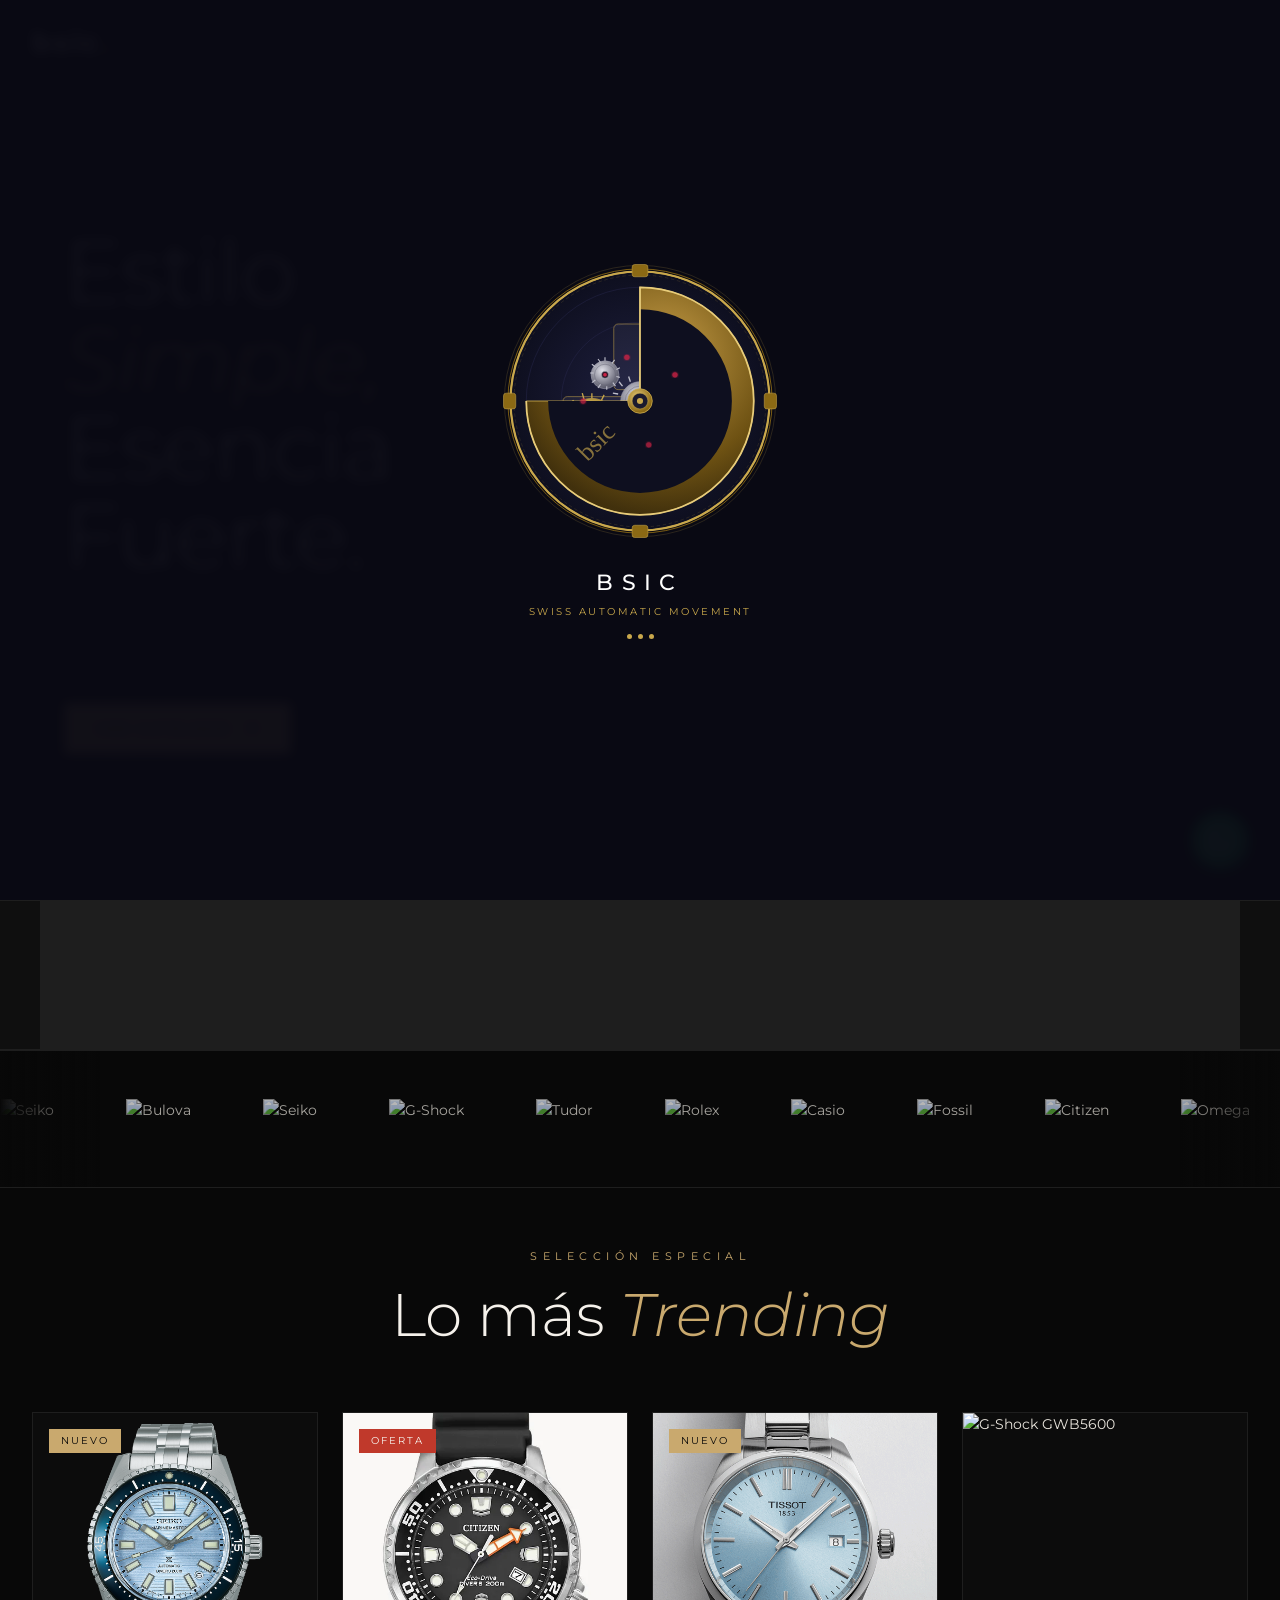
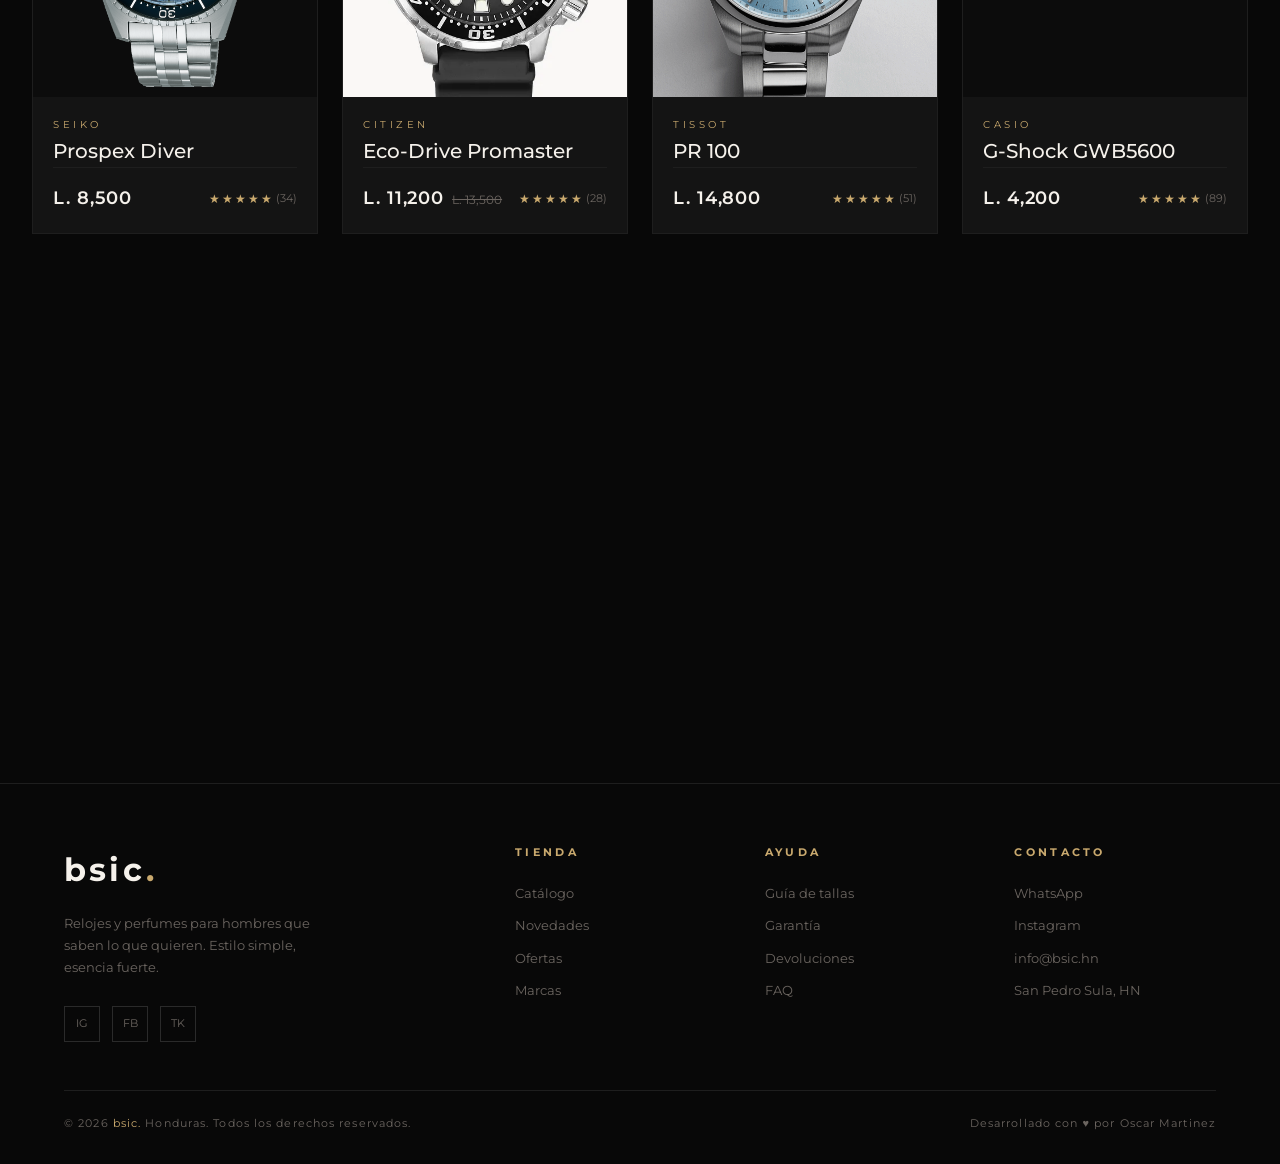
==== commit 5f86e399: "Update index.html" ====
--- a/index.html
+++ b/index.html
@@ -299,9 +299,12 @@
 .hero-bg {
   position: absolute;
   inset: 0;
-  background: radial-gradient(ellipse at 70% 50%, rgba(201,169,110,0.06) 0%, transparent 60%),
-              radial-gradient(ellipse at 20% 80%, rgba(201,169,110,0.04) 0%, transparent 50%),
-              linear-gradient(180deg, var(--black) 0%, #0c0a08 100%);
+  background:
+    linear-gradient(rgba(0,0,0,0.6), rgba(0,0,0,0.8)), /* oscurece la imagen */
+    url("pexels-umudicreative-36484112.jpg") center/cover no-repeat,
+    radial-gradient(ellipse at 70% 50%, rgba(201,169,110,0.06) 0%, transparent 60%),
+    radial-gradient(ellipse at 20% 80%, rgba(201,169,110,0.04) 0%, transparent 50%),
+    linear-gradient(180deg, var(--black) 0%, #0c0a08 100%);
 }
 .hero-grid {
   position: absolute;
@@ -500,7 +503,6 @@
 @keyframes fadeUp {
   to { opacity: 1; transform: translateY(0); }
 }
-
 /* ============================================
    BRANDS MARQUEE
    ============================================ */
@@ -511,16 +513,27 @@
   overflow: hidden;
   position: relative;
 }
+
 .brands-section::before,
 .brands-section::after {
   content: '';
   position: absolute;
-  top: 0; bottom: 0;
+  top: 0;
+  bottom: 0;
   width: 100px;
   z-index: 2;
 }
-.brands-section::before { left: 0; background: linear-gradient(to right, var(--black), transparent); }
-.brands-section::after { right: 0; background: linear-gradient(to left, var(--black), transparent); }
+
+.brands-section::before {
+  left: 0;
+  background: linear-gradient(to right, var(--black), transparent);
+}
+
+.brands-section::after {
+  right: 0;
+  background: linear-gradient(to left, var(--black), transparent);
+}
+
 .brands-track {
   display: flex;
   gap: 72px;
@@ -528,22 +541,30 @@
   animation: marquee 25s linear infinite;
   width: max-content;
 }
-.brands-track:hover { animation-play-state: paused; }
+
+.brands-track:hover {
+  animation-play-state: paused;
+}
+
 @keyframes marquee {
   from { transform: translateX(0); }
   to { transform: translateX(-50%); }
 }
+
+/* 🔥 AQUÍ ESTÁ EL ARREGLO */
 .brand-logo {
-  font-family: var(--font-ui);
-  font-size: 18px;
-  font-weight: 700;
-  letter-spacing: 0.2em;
-  color: var(--muted);
-  text-transform: uppercase;
-  transition: color var(--transition);
-  white-space: nowrap;
-}
-.brand-logo:hover { color: var(--gold); }
+  height: 40px;        /* tamaño más pequeño */
+  width: auto;
+  max-width: 120px;    /* evita logos muy grandes */
+  object-fit: contain;
+  opacity: 0.7;
+  transition: transform 0.3s ease, opacity 0.3s ease;
+}
+
+.brand-logo:hover {
+  transform: scale(1.1);
+  opacity: 1;
+}
 
 /* ============================================
    SECTION COMMONS
@@ -588,7 +609,10 @@
   margin-bottom: 40px;
   padding-bottom: 24px;
   border-bottom: 1px solid var(--border);
-}
+   position: relative;
+  z-index: 200;
+}
+
 .filters-left {
   display: flex;
   flex-wrap: wrap;
@@ -596,6 +620,8 @@
 }
 .filter-group {
   position: relative;
+    z-index: 300;
+
 }
 .filter-btn {
   display: flex;
@@ -621,7 +647,7 @@
   background: #161616;
   border: 1px solid var(--border2);
   min-width: 200px;
-  z-index: 100;
+  z-index: 9999;
   opacity: 0;
   pointer-events: none;
   transform: translateY(-8px);
@@ -1285,7 +1311,7 @@
    FEATURES SECTION
    ============================================ */
 .features-section {
-  padding: 80px 32px;
+  padding: 0px 32px;
   background: var(--dark);
   border-top: 1px solid var(--border);
   border-bottom: 1px solid var(--border);
@@ -1480,13 +1506,29 @@
 @media (max-width: 768px) {
   nav { padding: 16px 20px; }
   nav.scrolled { padding: 12px 20px; }
+  .filter-dropdown {
+    position: fixed;  
+    left: 16px;
+    right: 16px;
+    top: auto;
+    bottom: 80px;      
+    width: auto;
+    min-width: unset;
+    z-index: 9999;
+    border-radius: 12px;
+  }
   .nav-links { display: none; }
   .hamburger { display: flex; }
   .hero-content { padding: 100px 24px 60px; max-width: 100%; }
   .hero-watch-wrap { display: none; }
   #catalog { padding: 60px 16px; }
-  .filters-bar { flex-direction: column; align-items: stretch; }
-  .filters-left { flex-wrap: nowrap; overflow-x: auto; padding-bottom: 4px; }
+  .filters-bar { flex-direction: column; align-items: stretch;  z-index: 500; gap: 16px;}
+  .filters-left { display: flex;
+    overflow-x: auto;}
+  .filter-btn {
+    white-space: nowrap;
+    min-width: max-content; /* 🔥 clave */
+  }
   .filters-right { justify-content: flex-end; }
   .catalog-grid { grid-template-columns: repeat(2, 1fr); gap: 12px; }
   .modal { margin: 0; min-height: 100vh; border: none; }
@@ -1497,10 +1539,16 @@
   .footer-inner { grid-template-columns: 1fr 1fr; gap: 28px; }
   .footer-bottom { flex-direction: column; gap: 12px; text-align: center; }
   .spec-grid { grid-template-columns: 1fr; }
+  .card-stars{display: none;}
+  .card-rating-count{display: none;}
+
+
   .hero-actions { flex-direction: column; align-items: flex-start; }
 }
 @media (max-width: 480px) {
-  .catalog-grid { grid-template-columns: 1fr; }
+  /* .catalog-grid { grid-template-columns: 1fr; } */
+  .card-stars{display: none;}
+  .card-rating-count{display: none;}
   .footer-inner { grid-template-columns: 1fr; }
 }
 </style>
@@ -1688,7 +1736,6 @@
   </div>
 
 <div class="mobile-menu" id="mobileMenu">
-  <button class="mobile-menu-close" id="mobileMenuClose">✕</button>
   <a href="#" onclick="closeMobileMenu()">Inicio</a>
   <a href="#catalog" onclick="closeMobileMenu()">Catálogo</a>
   <a href="#brands" onclick="closeMobileMenu()">Marcas</a>
@@ -1706,12 +1753,12 @@
     <li><a href="#" onclick="openWhatsApp('general'); return false;">Contacto</a></li>
   </ul>
   <div class="nav-actions">
-    <a href="#" class="nav-cart" title="Carrito">
+    <!-- <a href="#" class="nav-cart" title="Carrito">
       <svg viewBox="0 0 24 24"><path d="M6 2L3 6v14a2 2 0 002 2h14a2 2 0 002-2V6l-3-4z"/><line x1="3" y1="6" x2="21" y2="6"/><path d="M16 10a4 4 0 01-8 0"/></svg>
-    </a>
-    <button class="hamburger" id="hamburgerBtn" onclick="openMobileMenu()">
-      <span></span><span></span><span></span>
-    </button>
+    </a> -->
+  <button class="hamburger" id="hamburgerBtn" onclick="toggleMobileMenu()">
+  <span></span><span></span><span></span>
+</button>
   </div>
 </nav>
 
@@ -1723,132 +1770,22 @@
     <h1 class="hero-title">Estilo <em>Simple,</em><br>Esencia Fuerte.</h1>
     <p class="hero-subtitle">Relojes y perfumes para hombres que saben lo que quieren. Marcas de élite con garantía oficial.</p>
     <div class="hero-actions">
-      <a href="#catalog" class="btn-primary"><span>Ver Colección</span> <svg width="16" height="16" viewBox="0 0 24 24" fill="none" stroke="currentColor" stroke-width="2"><path d="M5 12h14M12 5l7 7-7 7"/></svg></a>
+      <a href="#catalog" class="btn-primary"><span>Ver Catálogo</span> <svg width="16" height="16" viewBox="0 0 24 24" fill="none" stroke="currentColor" stroke-width="2"><path d="M5 12h14M12 5l7 7-7 7"/></svg></a>
       <a href="#" class="btn-secondary" onclick="openWhatsApp('general'); return false;">WhatsApp</a>
     </div>
   </div>
-  <div class="hero-watch-wrap">
+  <!-- <div class="hero-watch-wrap">
     <div class="hero-watch-img">
       <div class="hero-ring"></div>
       <div class="hero-ring"></div>
       <div class="hero-ring"></div>
       <img src="Gemini_Generated_Image_vfeq1qvfeq1qvfeq.png" alt="Reloj Destacado" style="width: 650px; height: 650px; object-fit: contain; border-radius: 50%; z-index: 10;">
     </div>
-  </div>
+  </div> -->
+  
   <div class="hero-scroll">
     <span>Descubrir</span>
     <div class="scroll-line"></div>
-  </div>
-</section>
-
-<section class="brands-section" id="brands">
-  <div class="brands-track" id="brandsTrack">
-    <span class="brand-logo">Bulova</span>
-    <span class="brand-logo">Seiko</span>
-    <span class="brand-logo">Citizen</span>
-    <span class="brand-logo">Tissot</span>
-    <span class="brand-logo">Casio</span>
-    <span class="brand-logo">Orient</span>
-    <span class="brand-logo">Invicta</span>
-    <span class="brand-logo">Fossil</span>
-    <span class="brand-logo">G-Shock</span>
-    <span class="brand-logo">Bulova</span>
-    <span class="brand-logo">Seiko</span>
-    <span class="brand-logo">Citizen</span>
-    <span class="brand-logo">Tissot</span>
-    <span class="brand-logo">Casio</span>
-    <span class="brand-logo">Orient</span>
-    <span class="brand-logo">Invicta</span>
-    <span class="brand-logo">Fossil</span>
-    <span class="brand-logo">G-Shock</span>
-  </div>
-</section>
-
-<section id="catalog">
-  <div class="section-header reveal">
-    <p class="section-eyebrow">Nuestra Colección</p>
-    <h2 class="section-title">El <em>Catálogo</em></h2>
-  </div>
-
-  <div class="filters-bar reveal">
-    <div class="filters-left">
-
-      <div class="filter-group" id="brandFilter">
-        <button class="filter-btn" onclick="toggleDropdown('brandDropdown', this)">
-          Marca
-          <svg viewBox="0 0 24 24"><path d="M6 9l6 6 6-6"/></svg>
-        </button>
-        <div class="filter-dropdown" id="brandDropdown">
-          <label class="filter-option"><input type="checkbox" value="Seiko" onchange="applyFilters()"> Seiko</label>
-          <label class="filter-option"><input type="checkbox" value="Citizen" onchange="applyFilters()"> Citizen</label>
-          <label class="filter-option"><input type="checkbox" value="Tissot" onchange="applyFilters()"> Tissot</label>
-          <label class="filter-option"><input type="checkbox" value="Casio" onchange="applyFilters()"> Casio</label>
-          <label class="filter-option"><input type="checkbox" value="Bulova" onchange="applyFilters()"> Bulova</label>
-          <label class="filter-option"><input type="checkbox" value="Orient" onchange="applyFilters()"> Orient</label>
-          <label class="filter-option"><input type="checkbox" value="Invicta" onchange="applyFilters()"> Invicta</label>
-          <label class="filter-option"><input type="checkbox" value="Fossil" onchange="applyFilters()"> Fossil</label>
-        </div>
-      </div>
-
-      <div class="filter-group" id="typeFilter">
-        <button class="filter-btn" onclick="toggleDropdown('typeDropdown', this)">
-          Tipo
-          <svg viewBox="0 0 24 24"><path d="M6 9l6 6 6-6"/></svg>
-        </button>
-        <div class="filter-dropdown" id="typeDropdown">
-          <label class="filter-option"><input type="checkbox" value="Automático" onchange="applyFilters()"> Automático</label>
-          <label class="filter-option"><input type="checkbox" value="Solar" onchange="applyFilters()"> Solar</label>
-          <label class="filter-option"><input type="checkbox" value="Cuarzo" onchange="applyFilters()"> Cuarzo</label>
-          <label class="filter-option"><input type="checkbox" value="Cronógrafo" onchange="applyFilters()"> Cronógrafo</label>
-          <label class="filter-option"><input type="checkbox" value="Digital" onchange="applyFilters()"> Digital</label>
-          <label class="filter-option"><input type="checkbox" value="Smartwatch" onchange="applyFilters()"> Smartwatch</label>
-        </div>
-      </div>
-
-      <div class="filter-group" id="priceFilter">
-        <button class="filter-btn" onclick="toggleDropdown('priceDropdown', this)">
-          Precio
-          <svg viewBox="0 0 24 24"><path d="M6 9l6 6 6-6"/></svg>
-        </button>
-        <div class="filter-dropdown" id="priceDropdown">
-          <div class="price-range">
-            <div class="price-inputs">
-              <input type="number" id="priceMin" placeholder="Min" min="0" oninput="applyFilters()">
-              <span>—</span>
-              <input type="number" id="priceMax" placeholder="Máx" min="0" oninput="applyFilters()">
-            </div>
-            <label class="filter-option" style="padding:0"><input type="checkbox" value="under100" onchange="togglePricePreset(this, 0, 100)"> Menos de L. 2,500</label>
-            <label class="filter-option" style="padding:0"><input type="checkbox" value="100-300" onchange="togglePricePreset(this, 2500, 7500)"> L. 2,500 – L. 7,500</label>
-            <label class="filter-option" style="padding:0"><input type="checkbox" value="300-700" onchange="togglePricePreset(this, 7500, 17500)"> L. 7,500 – L. 17,500</label>
-            <label class="filter-option" style="padding:0"><input type="checkbox" value="over700" onchange="togglePricePreset(this, 17500, 999999)"> Más de L. 17,500</label>
-          </div>
-        </div>
-      </div>
-
-      <button class="filter-btn" id="newOnlyBtn" onclick="toggleNewOnly()">
-        Novedades
-      </button>
-
-    </div>
-    <div class="filters-right">
-      <span class="results-count"><span id="resultsCount">0</span> relojes</span>
-      <select class="sort-select" id="sortSelect" onchange="applyFilters()">
-        <option value="featured">Destacados</option>
-        <option value="newest">Más Nuevos</option>
-        <option value="price-asc">Precio: Menor a Mayor</option>
-        <option value="price-desc">Precio: Mayor a Menor</option>
-        <option value="rating">Mejor Valorados</option>
-      </select>
-    </div>
-  </div>
-
-  <div class="active-filters" id="activeFilters"></div>
-
-  <div class="catalog-grid" id="catalogGrid">
-    <div class="no-results" id="noResults">
-      <div class="no-results-icon">⌚</div>
-      <p>No encontramos relojes con esos filtros.</p>
-    </div>
   </div>
 </section>
 
@@ -1883,6 +1820,144 @@
     </div>
   </div>
 </section>
+<section class="brands-section" id="brands">
+  <div class="brands-track" id="brandsTrack">
+   
+    <img class="brand-logo" src="Casio-Logo-Download-Free-PNG.png" alt="Seiko">
+    <img class="brand-logo" src="Bulova_Logo.png" alt="Bulova">
+    <img class="brand-logo" src="Seiko_logo_black.png" alt="Seiko">
+    <img class="brand-logo" src="G-Shock_logo_black.png" alt="G-Shock">
+    <img class="brand-logo" src="Tudor_logo.png" alt="Tudor">
+    <img class="brand-logo" src="pngegg.png" alt="Rolex">
+    <img class="brand-logo" src="Casio-Logo-Download-Free-PNG.png" alt="Casio">
+    <img class="brand-logo" src="FOSL_BIG.D-87968f86.png" alt="Fossil">
+    <img class="brand-logo" src="7762.T_BIG.D-d9c48d15.png" alt="Citizen">
+    <img class="brand-logo" src="omega.png" alt="Omega">
+    <img class="brand-logo" src="Bulova_Logo.png" alt="Bulova">
+    <img class="brand-logo" src="Seiko_logo_black.png" alt="Seiko">
+    <img class="brand-logo" src="Tudor_logo.png" alt="Tudor">
+    <img class="brand-logo" src="pngegg.png" alt="Rolex">
+    <img class="brand-logo" src="FOSL_BIG.D-87968f86.png" alt="Fossil">
+    <img class="brand-logo" src="7762.T_BIG.D-d9c48d15.png" alt="Citizen">
+
+  </div>
+</section>
+<section id="trending" style="padding: 60px 32px; background: var(--black);">
+  <div class="section-header">
+    <p class="section-eyebrow">Selección Especial</p>
+    <h2 class="section-title">Lo más <em>Trending</em></h2>
+  </div>
+  <div id="trendingGrid" class="catalog-grid">
+    </div>
+</section>
+
+<script>
+// Agrega esta función al final de tu script para cargar los 5 destacados
+function initTrending() {
+  const trendingGrid = document.getElementById('trendingGrid');
+  // Tomamos los primeros 5 relojes del array 'watches'
+  const topWatches = watches.slice(0, 4); 
+  
+  topWatches.forEach((watch, i) => {
+    const card = createCard(watch, i);
+    trendingGrid.appendChild(card);
+    // Hacerlos visibles
+    setTimeout(() => card.classList.add('visible'), i * 100);
+  });
+}
+// Llama a la función al cargar la página
+window.addEventListener('DOMContentLoaded', () => {
+   initTrending();
+});
+</script>
+<section id="catalog">
+  <div class="section-header reveal">
+    <p class="section-eyebrow">Nuestra Colección</p>
+    <h2 class="section-title">El <em>Catálogo</em></h2>
+  </div>
+
+  <div class="filters-bar reveal">
+    <div class="filters-left">
+
+      <div class="filter-group" id="brandFilter">
+        <button class="filter-btn" onclick="toggleDropdown('brandDropdown', this)">
+          Marca
+          <svg viewBox="0 0 24 24"><path d="M6 9l6 6 6-6"/></svg>
+        </button>
+        <div class="filter-dropdown" id="brandDropdown">
+          <label class="filter-option"><input type="checkbox" value="Seiko" onchange="applyFilters()"> Seiko</label>
+          <label class="filter-option"><input type="checkbox" value="Citizen" onchange="applyFilters()"> Citizen</label>
+          <label class="filter-option"><input type="checkbox" value="Tissot" onchange="applyFilters()"> Tissot</label>
+          <label class="filter-option"><input type="checkbox" value="Casio" onchange="applyFilters()"> Casio</label>
+          <label class="filter-option"><input type="checkbox" value="Bulova" onchange="applyFilters()"> Bulova</label>
+          <label class="filter-option"><input type="checkbox" value="Orient" onchange="applyFilters()"> Orient</label>
+          <label class="filter-option"><input type="checkbox" value="Invicta" onchange="applyFilters()"> Invicta</label>
+          <label class="filter-option"><input type="checkbox" value="Fossil" onchange="applyFilters()"> Fossil</label>
+        </div>
+      </div>
+
+      <div class="filter-group" id="typeFilter">
+        <button class="filter-btn" onclick="toggleDropdown('typeDropdown', this)">
+          Tipo
+          <svg viewBox="0 0 24 24"><path d="M6 9l6 6 6-6"/></svg>
+        </button>
+        <div class="filter-dropdown" id="typeDropdown">
+          <label class="filter-option"><input type="checkbox" value="Automático" onchange="applyFilters()"> Automático</label>
+          <label class="filter-option"><input type="checkbox" value="Solar" onchange="applyFilters()"> Solar</label>
+          <label class="filter-option"><input type="checkbox" value="Cuarzo" onchange="applyFilters()"> Cuarzo</label>
+          <label class="filter-option"><input type="checkbox" value="Cronógrafo" onchange="applyFilters()"> Cronógrafo</label>
+          <label class="filter-option"><input type="checkbox" value="Digital" onchange="applyFilters()"> Digital</label>
+          <label class="filter-option"><input type="checkbox" value="Smartwatch" onchange="applyFilters()"> Smartwatch</label>
+        </div>
+      </div>
+
+      <div class="filter-group" id="priceFilter">
+        <button class="filter-btn" onclick="toggleDropdown('priceDropdown', this)">
+          Precio
+          <svg viewBox="0 0 24 24"><path d="M6 9l6 6 6-6"/></svg>
+        </button>
+        <div class="filter-dropdown" id="priceDropdown">
+          <div class="price-range">
+            <div class="price-inputs">
+              <input type="number" id="priceMin" placeholder="Min" min="0" oninput="applyFilters()">
+              <span>—</span>
+              <input type="number" id="priceMax" placeholder="Máx" min="0" oninput="applyFilters()">
+            </div>
+            <label class="filter-option" style="padding:0"><input type="checkbox" value="under100" onchange="togglePricePreset(this, 0, 100)"> Menos de L. 2,500</label>
+            <label class="filter-option" style="padding:0"><input type="checkbox" value="100-300" onchange="togglePricePreset(this, 2500, 7500)"> L. 2,500 – L. 7,500</label>
+            <label class="filter-option" style="padding:0"><input type="checkbox" value="300-700" onchange="togglePricePreset(this, 7500, 17500)"> L. 7,500 – L. 17,500</label>
+            <label class="filter-option" style="padding:0"><input type="checkbox" value="over700" onchange="togglePricePreset(this, 17500, 999999)"> Más de L. 17,500</label>
+          </div>
+        </div>
+      </div>
+
+      <button class="filter-btn" id="newOnlyBtn" onclick="toggleNewOnly()">
+        Novedades
+      </button>
+
+    </div>
+    <div class="filters-right">
+      <span class="results-count"><span id="resultsCount">0</span> relojes</span>
+      <select class="sort-select" id="sortSelect" onchange="applyFilters()">
+        <option value="featured">Destacados</option>
+        <option value="newest">Más Nuevos</option>
+        <option value="price-asc">Precio: Menor a Mayor</option>
+        <option value="price-desc">Precio: Mayor a Menor</option>
+        <option value="rating">Mejor Valorados</option>
+      </select>
+    </div>
+  </div>
+
+  <div class="active-filters" id="activeFilters"></div>
+
+  <div class="catalog-grid" id="catalogGrid">
+    <div class="no-results" id="noResults">
+      <div class="no-results-icon">⌚</div>
+      <p>No encontramos relojes con esos filtros.</p>
+    </div>
+  </div>
+</section>
+
 
 <footer>
   <div class="footer-inner">
@@ -2304,9 +2379,21 @@
 // ============================================
 // MOBILE MENU
 // ============================================
-function openMobileMenu() { document.getElementById('mobileMenu').classList.add('open'); }
-function closeMobileMenu() { document.getElementById('mobileMenu').classList.remove('open'); }
-document.getElementById('mobileMenuClose').addEventListener('click', closeMobileMenu);
+function toggleMobileMenu() {
+  const menu = document.getElementById('mobileMenu');
+  const btn = document.getElementById('hamburgerBtn');
+
+  menu.classList.toggle('open');
+  btn.classList.toggle('open');
+}
+
+function closeMobileMenu() {
+  const menu = document.getElementById('mobileMenu');
+  const btn = document.getElementById('hamburgerBtn');
+
+  menu.classList.remove('open');
+  btn.classList.remove('open');
+}
 
 // ============================================
 // SCROLL REVEAL
@@ -2321,22 +2408,56 @@
   }, { threshold: 0.1 });
   document.querySelectorAll('.reveal').forEach(el => observer.observe(el));
 }
-
+document.addEventListener('click', (e) => {
+  const dropdown = e.target.closest('.filter-group');
+
+  if (!dropdown) {
+    closeAllFilters();
+  }
+});
+
+// 🔥 extra para móvil
+document.addEventListener('touchstart', (e) => {
+  const dropdown = e.target.closest('.filter-group');
+
+  if (!dropdown) {
+    closeAllFilters();
+  }
+});
+
+function closeAllFilters() {
+  document.querySelectorAll('.filter-dropdown').forEach(d => d.classList.remove('open'));
+  document.querySelectorAll('.filter-btn').forEach(b => b.classList.remove('open'));
+}
+document.querySelectorAll('.filter-dropdown').forEach(dd => {
+  dd.addEventListener('click', (e) => {
+    e.stopPropagation();
+  });
+
+  dd.addEventListener('touchstart', (e) => {
+    e.stopPropagation();
+  });
+});
 // ============================================
 // FILTERS
 // ============================================
 function toggleDropdown(id, btn) {
   const dd = document.getElementById(id);
-  const allDropdowns = document.querySelectorAll('.filter-dropdown');
-  const allBtns = document.querySelectorAll('.filter-btn');
-  allDropdowns.forEach(d => { if (d.id !== id) d.classList.remove('open'); });
-  allBtns.forEach(b => { if (b !== btn) b.classList.remove('open'); });
-  dd.classList.toggle('open');
-  btn.classList.toggle('open');
-}
-
-document.addEventListener('click', e => {
-  if (!e.target.closest('.filter-group')) {
+  const isOpen = dd.classList.contains('open');
+
+  document.querySelectorAll('.filter-dropdown').forEach(d => d.classList.remove('open'));
+  document.querySelectorAll('.filter-btn').forEach(b => b.classList.remove('open'));
+
+  if (!isOpen) {
+    dd.classList.add('open');
+    btn.classList.add('open');
+  }
+}
+
+document.addEventListener('click', (e) => {
+  const isInside = e.target.closest('.filter-group');
+
+  if (!isInside) {
     document.querySelectorAll('.filter-dropdown').forEach(d => d.classList.remove('open'));
     document.querySelectorAll('.filter-btn').forEach(b => b.classList.remove('open'));
   }
@@ -2394,7 +2515,20 @@
 function addChip(container, label, removeFn) {
   const chip = document.createElement('div');
   chip.className = 'filter-chip';
-  chip.innerHTML = `<span>${label}</span><button onclick="(${removeFn.toString()})()">✕</button>`;
+
+  const span = document.createElement('span');
+  span.textContent = label;
+
+  const btn = document.createElement('button');
+  btn.textContent = '✕';
+
+  btn.addEventListener('click', (e) => {
+    e.stopPropagation(); // 🔥 evita bugs
+    removeFn();
+  });
+
+  chip.appendChild(span);
+  chip.appendChild(btn);
   container.appendChild(chip);
 }
 
@@ -2478,7 +2612,6 @@
     <div class="card-body">
       <p class="card-brand">${w.brand}</p>
       <h3 class="card-name">${w.name}</h3>
-      <p class="card-type">${w.subtitle}</p>
       <div class="card-footer">
         <div>
           <span class="card-price">L. ${w.price.toLocaleString()}</span>${oldPriceHtml}
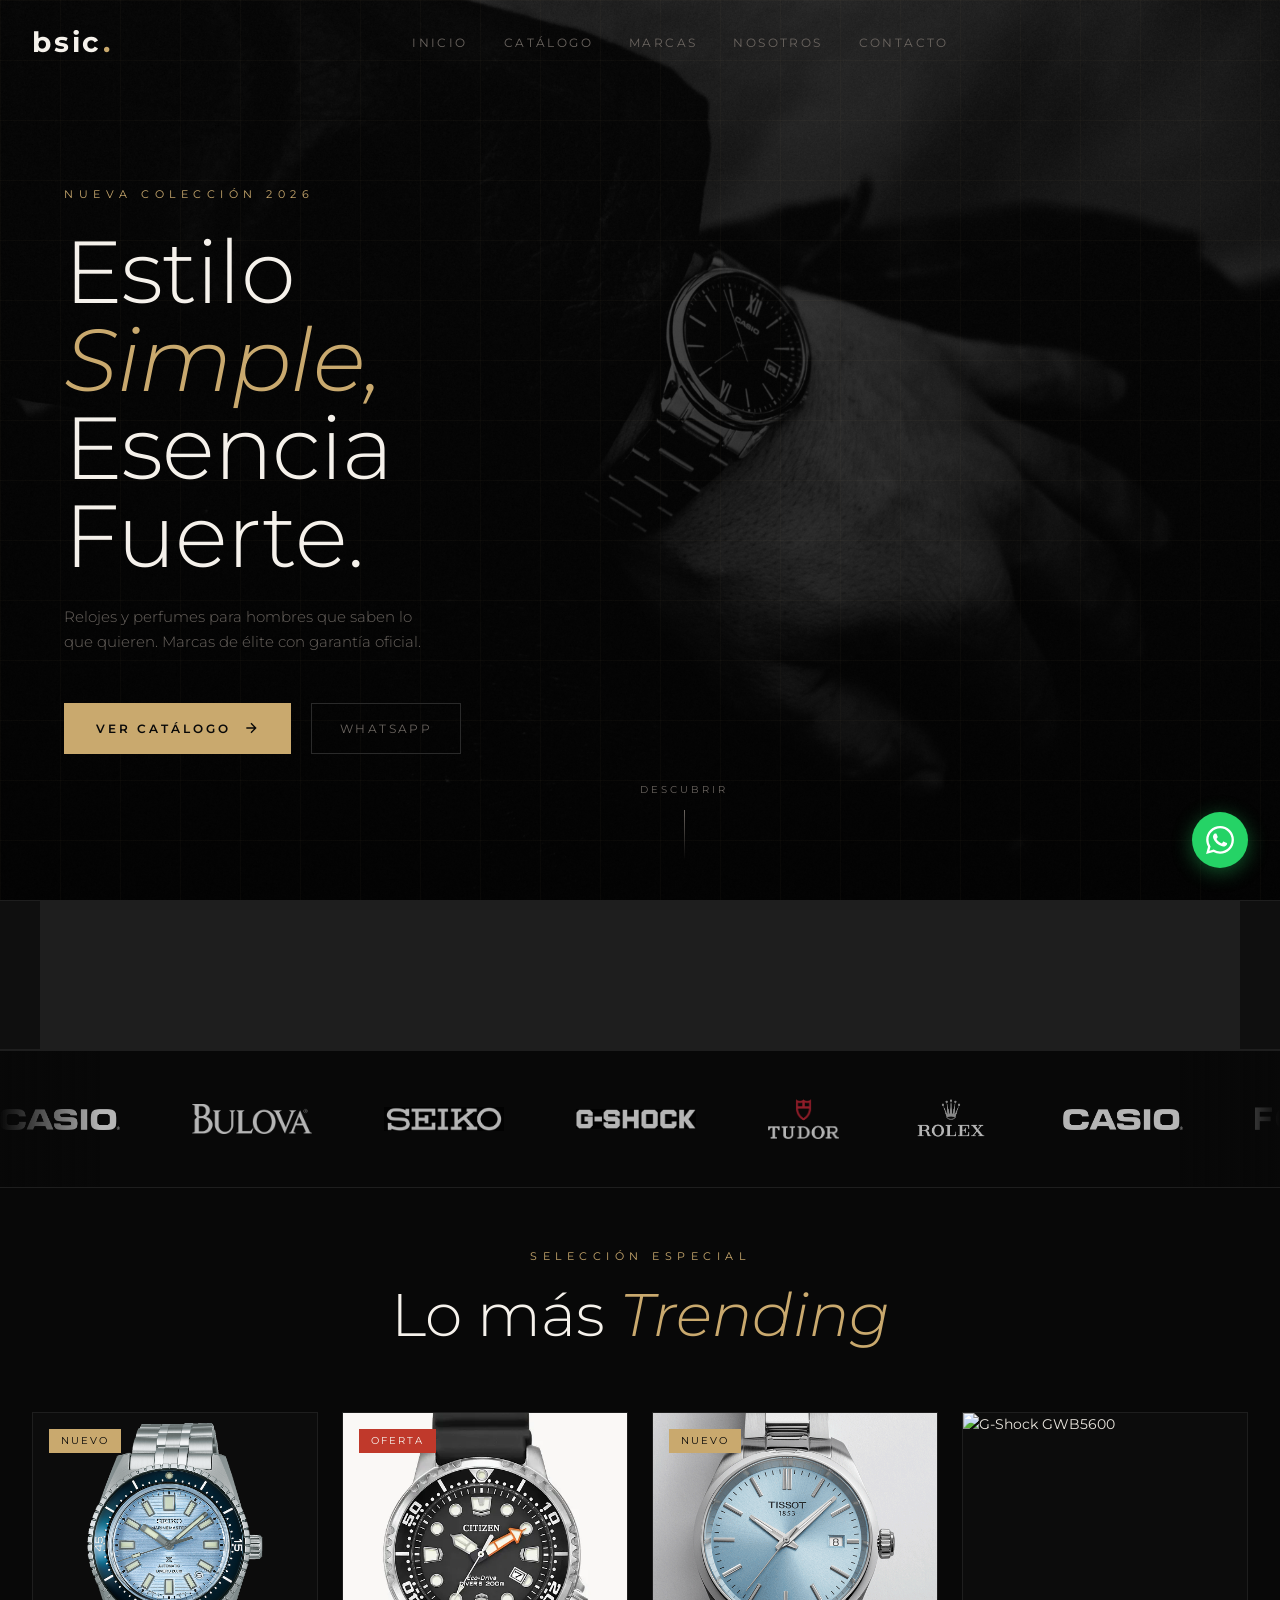
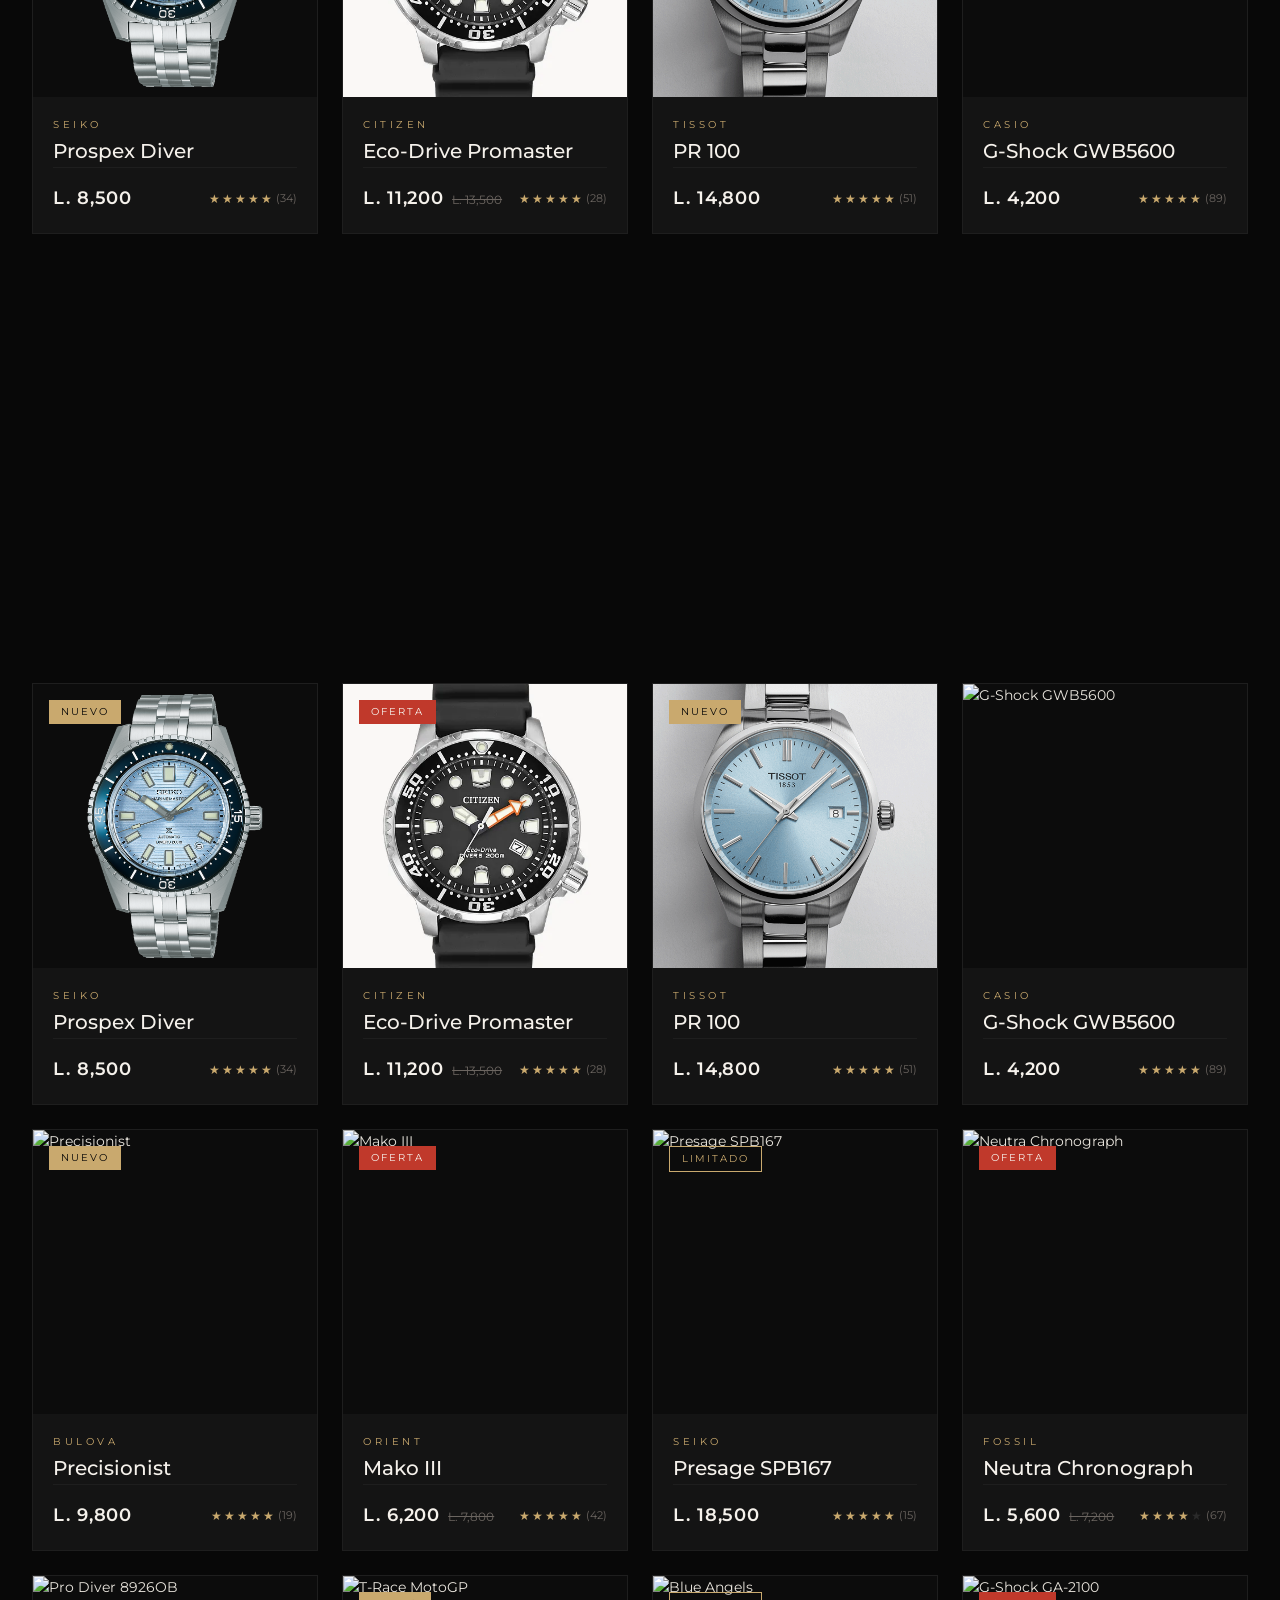
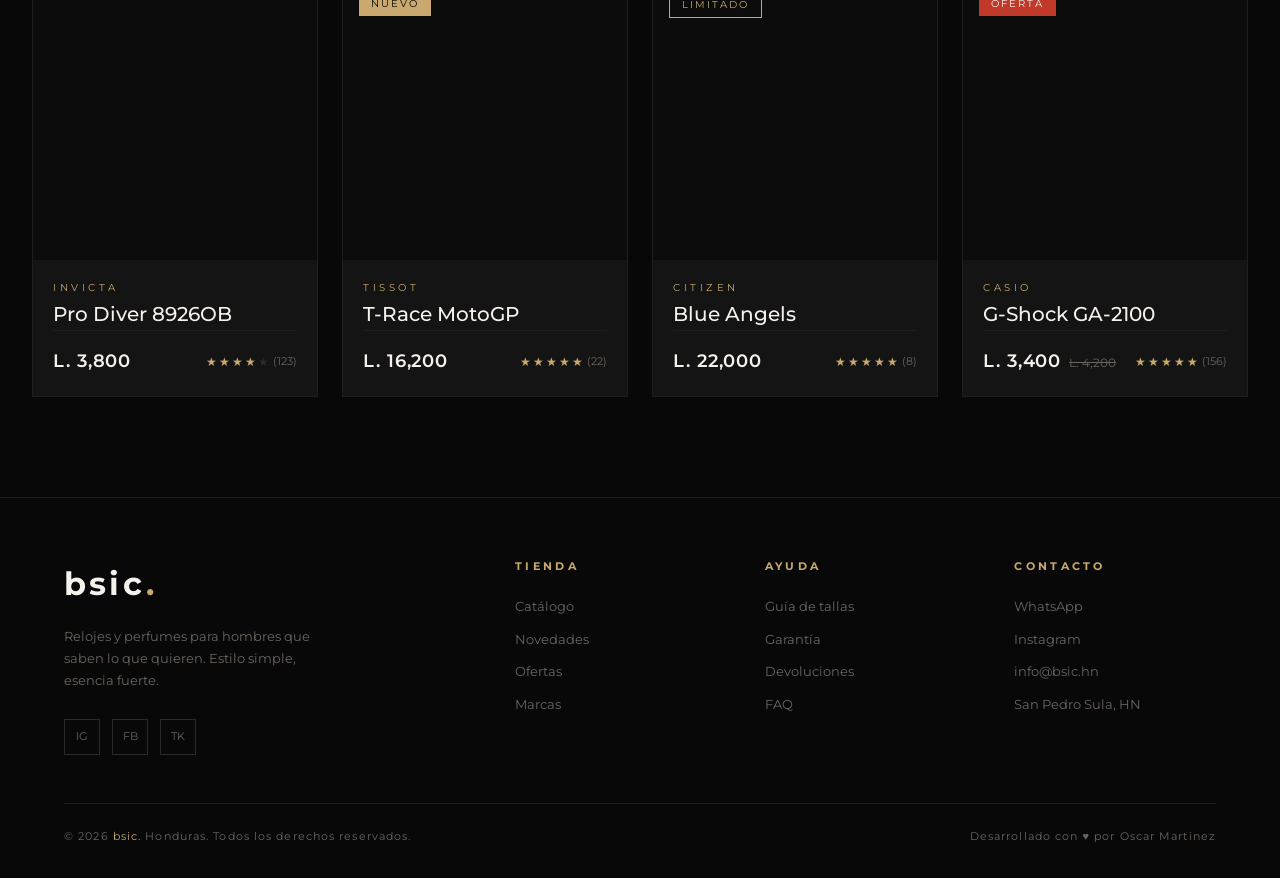
==== commit 4173d9ae: "Update index.html" ====
--- a/index.html
+++ b/index.html
@@ -1770,7 +1770,7 @@
     <h1 class="hero-title">Estilo <em>Simple,</em><br>Esencia Fuerte.</h1>
     <p class="hero-subtitle">Relojes y perfumes para hombres que saben lo que quieren. Marcas de élite con garantía oficial.</p>
     <div class="hero-actions">
-      <a href="#catalog" class="btn-primary"><span>Ver Catálogo</span> <svg width="16" height="16" viewBox="0 0 24 24" fill="none" stroke="currentColor" stroke-width="2"><path d="M5 12h14M12 5l7 7-7 7"/></svg></a>
+      <a href="catalogo.html" class="btn-primary"><span>Ver Catálogo</span> <svg width="16" height="16" viewBox="0 0 24 24" fill="none" stroke="currentColor" stroke-width="2"><path d="M5 12h14M12 5l7 7-7 7"/></svg></a>
       <a href="#" class="btn-secondary" onclick="openWhatsApp('general'); return false;">WhatsApp</a>
     </div>
   </div>
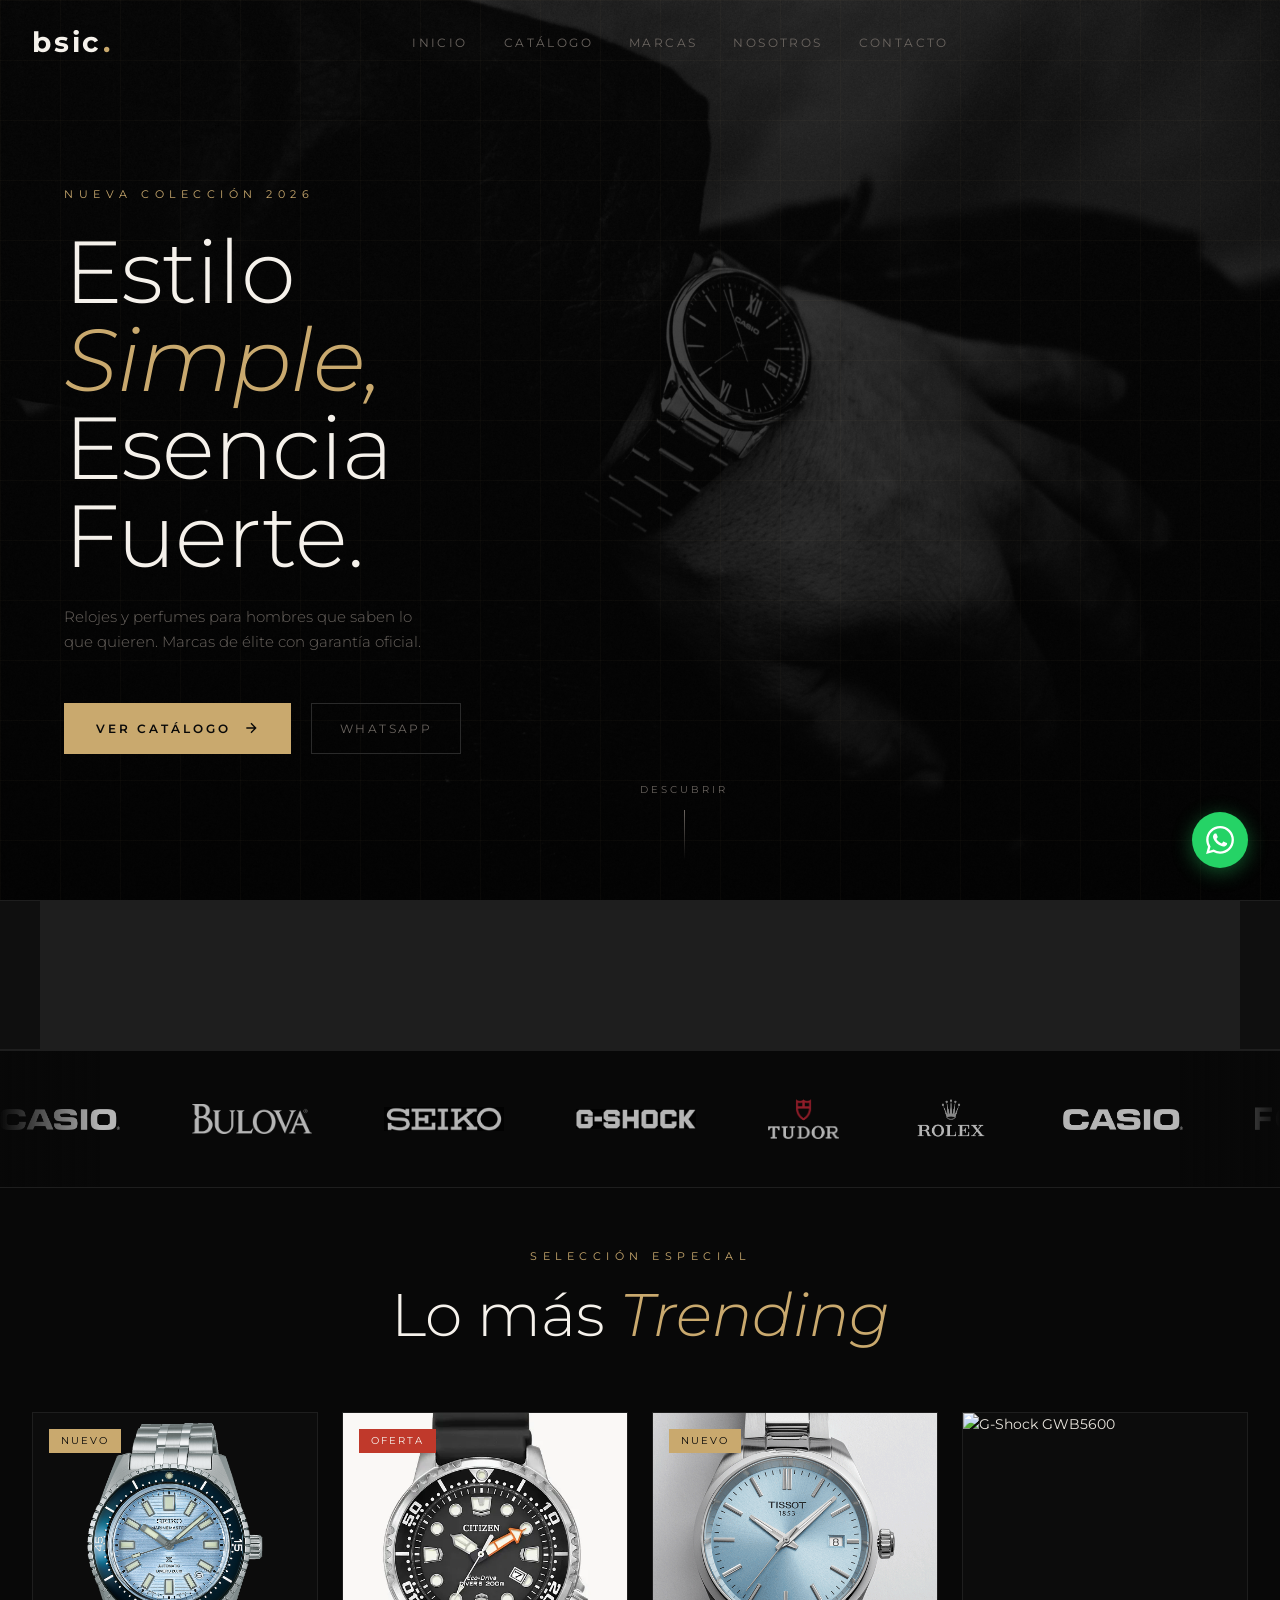
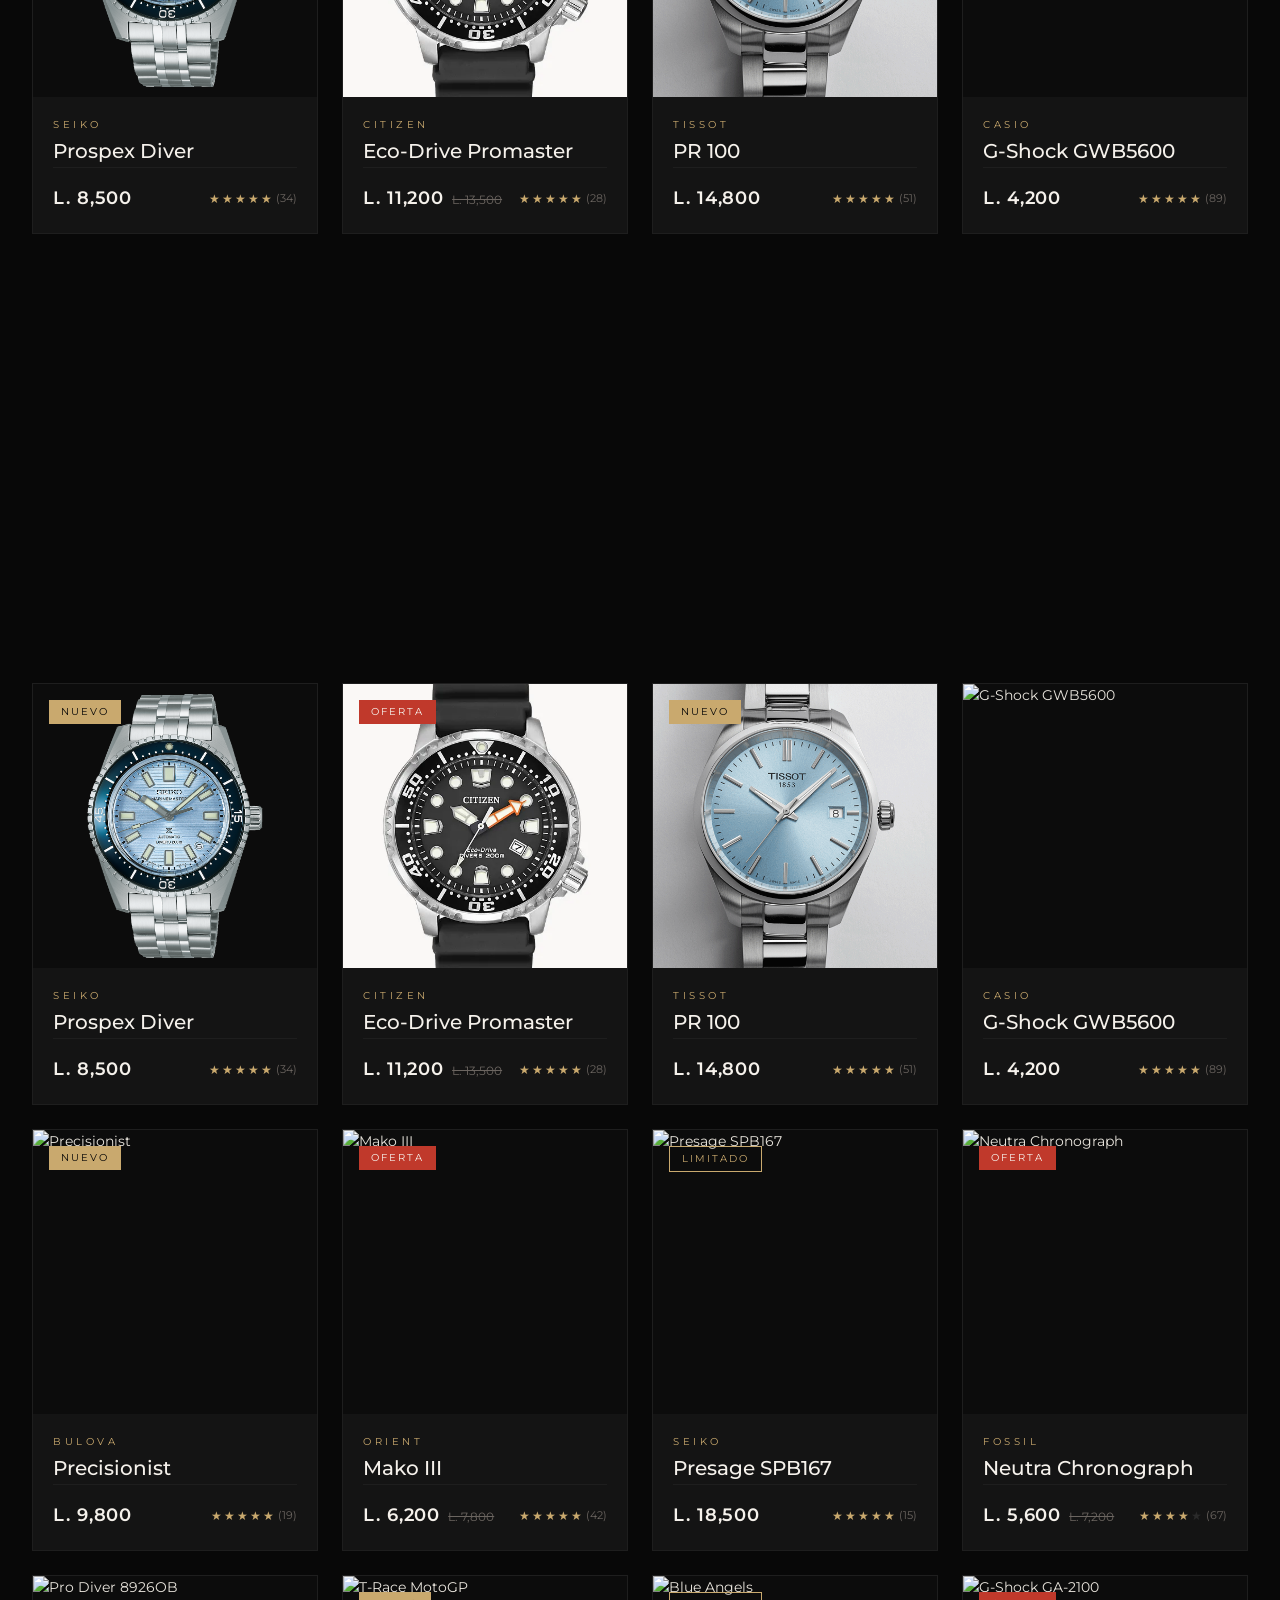
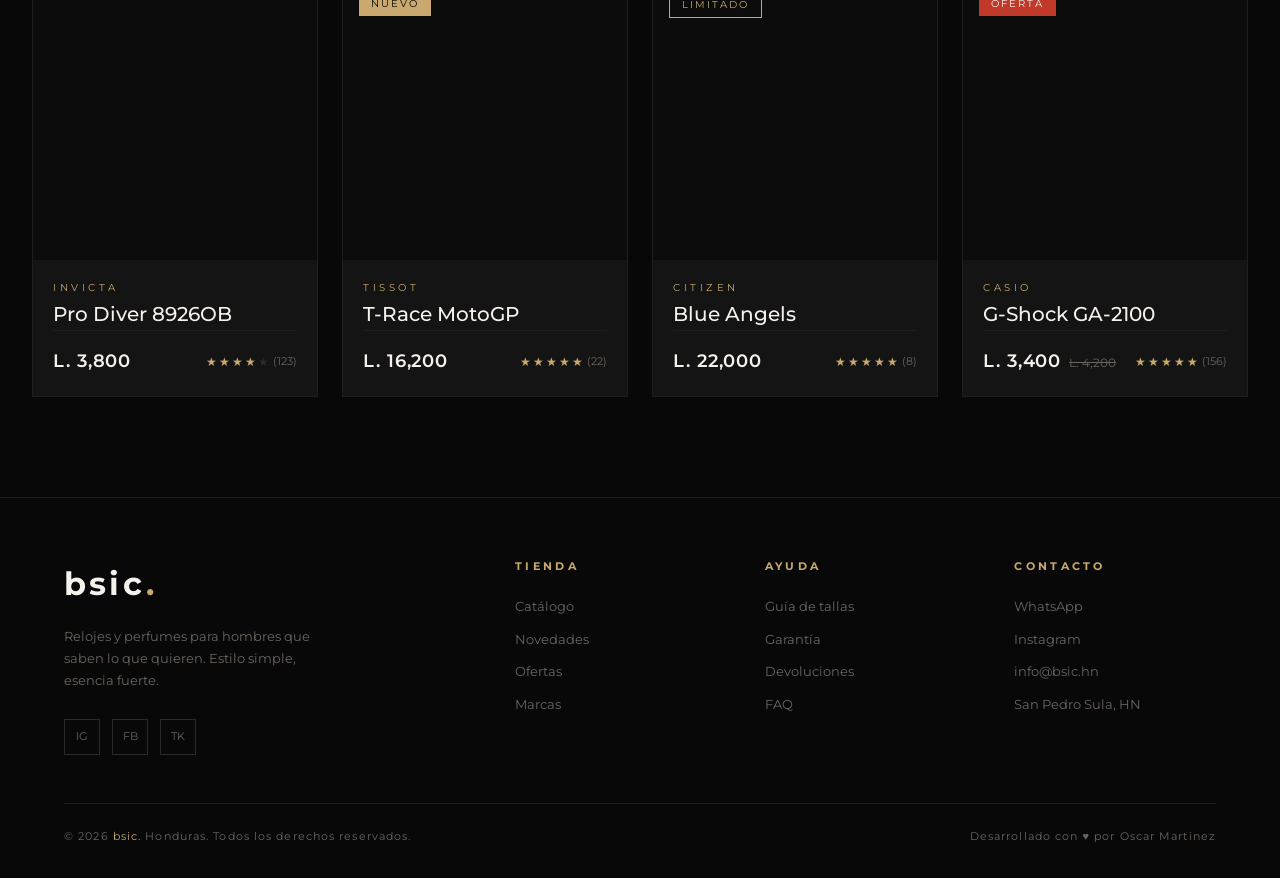
==== commit 8a9ea060: "Update index.html" ====
--- a/index.html
+++ b/index.html
@@ -2706,6 +2706,16 @@
       <div class="modal-stars">${starsHtml}</div>
       <span class="modal-rating-text">${watch.rating} · ${watch.reviews} reseñas</span>
     </div>
+    <div class="modal-actions">
+      <button class="btn-whatsapp" onclick="openWhatsApp('product')">
+        <svg viewBox="0 0 24 24" xmlns="http://www.w3.org/2000/svg"><path d="M17.472 14.382c-.297-.149-1.758-.867-2.03-.967-.273-.099-.471-.148-.67.15-.197.297-.767.966-.94 1.164-.173.199-.347.223-.644.075-.297-.15-1.255-.463-2.39-1.475-.883-.788-1.48-1.761-1.653-2.059-.173-.297-.018-.458.13-.606.134-.133.298-.347.446-.52.149-.174.198-.298.298-.497.099-.198.05-.371-.025-.52-.075-.149-.669-1.612-.916-2.207-.242-.579-.487-.5-.669-.51-.173-.008-.371-.01-.57-.01-.198 0-.52.074-.792.372-.272.297-1.04 1.016-1.04 2.479 0 1.462 1.065 2.875 1.213 3.074.149.198 2.096 3.2 5.077 4.487.709.306 1.262.489 1.694.625.712.227 1.36.195 1.871.118.571-.085 1.758-.719 2.006-1.413.248-.694.248-1.289.173-1.413-.074-.124-.272-.198-.57-.347m-5.421 7.403h-.004a9.87 9.87 0 01-5.031-1.378l-.361-.214-3.741.982.998-3.648-.235-.374a9.86 9.86 0 01-1.51-5.26c.001-5.45 4.436-9.884 9.888-9.884 2.64 0 5.122 1.03 6.988 2.898a9.825 9.825 0 012.893 6.994c-.003 5.45-4.437 9.884-9.885 9.884m8.413-18.297A11.815 11.815 0 0012.05 0C5.495 0 .16 5.335.157 11.892c0 2.096.547 4.142 1.588 5.945L.057 24l6.305-1.654a11.882 11.882 0 005.683 1.448h.005c6.554 0 11.89-5.335 11.893-11.893a11.821 11.821 0 00-3.48-8.413z"/></svg>
+        Continuar con la Compra
+      </button>
+      <!-- <button class="btn-wishlist">
+        <svg viewBox="0 0 24 24"><path d="M20.84 4.61a5.5 5.5 0 0 0-7.78 0L12 5.67l-1.06-1.06a5.5 5.5 0 0 0-7.78 7.78l1.06 1.06L12 21.23l7.78-7.78 1.06-1.06a5.5 5.5 0 0 0 0-7.78z"/></svg>
+        Agregar a favoritos
+      </button> -->
+    </div>
     <div class="modal-price-wrap">
       <span class="modal-price">L. ${watch.price.toLocaleString()}</span>
       ${oldPriceHtml}${savingsHtml}
@@ -2715,16 +2725,7 @@
       <p class="modal-specs-title">Especificaciones</p>
       <div class="spec-grid">${specsHtml}</div>
     </div>
-    <div class="modal-actions">
-      <button class="btn-whatsapp" onclick="openWhatsApp('product')">
-        <svg viewBox="0 0 24 24" xmlns="http://www.w3.org/2000/svg"><path d="M17.472 14.382c-.297-.149-1.758-.867-2.03-.967-.273-.099-.471-.148-.67.15-.197.297-.767.966-.94 1.164-.173.199-.347.223-.644.075-.297-.15-1.255-.463-2.39-1.475-.883-.788-1.48-1.761-1.653-2.059-.173-.297-.018-.458.13-.606.134-.133.298-.347.446-.52.149-.174.198-.298.298-.497.099-.198.05-.371-.025-.52-.075-.149-.669-1.612-.916-2.207-.242-.579-.487-.5-.669-.51-.173-.008-.371-.01-.57-.01-.198 0-.52.074-.792.372-.272.297-1.04 1.016-1.04 2.479 0 1.462 1.065 2.875 1.213 3.074.149.198 2.096 3.2 5.077 4.487.709.306 1.262.489 1.694.625.712.227 1.36.195 1.871.118.571-.085 1.758-.719 2.006-1.413.248-.694.248-1.289.173-1.413-.074-.124-.272-.198-.57-.347m-5.421 7.403h-.004a9.87 9.87 0 01-5.031-1.378l-.361-.214-3.741.982.998-3.648-.235-.374a9.86 9.86 0 01-1.51-5.26c.001-5.45 4.436-9.884 9.888-9.884 2.64 0 5.122 1.03 6.988 2.898a9.825 9.825 0 012.893 6.994c-.003 5.45-4.437 9.884-9.885 9.884m8.413-18.297A11.815 11.815 0 0012.05 0C5.495 0 .16 5.335.157 11.892c0 2.096.547 4.142 1.588 5.945L.057 24l6.305-1.654a11.882 11.882 0 005.683 1.448h.005c6.554 0 11.89-5.335 11.893-11.893a11.821 11.821 0 00-3.48-8.413z"/></svg>
-        Continuar con la Compra
-      </button>
-      <button class="btn-wishlist">
-        <svg viewBox="0 0 24 24"><path d="M20.84 4.61a5.5 5.5 0 0 0-7.78 0L12 5.67l-1.06-1.06a5.5 5.5 0 0 0-7.78 7.78l1.06 1.06L12 21.23l7.78-7.78 1.06-1.06a5.5 5.5 0 0 0 0-7.78z"/></svg>
-        Agregar a favoritos
-      </button>
-    </div>
+    
     <div class="modal-reviews">
       <div class="reviews-header">
         <p class="reviews-title">Reseñas de clientes</p>
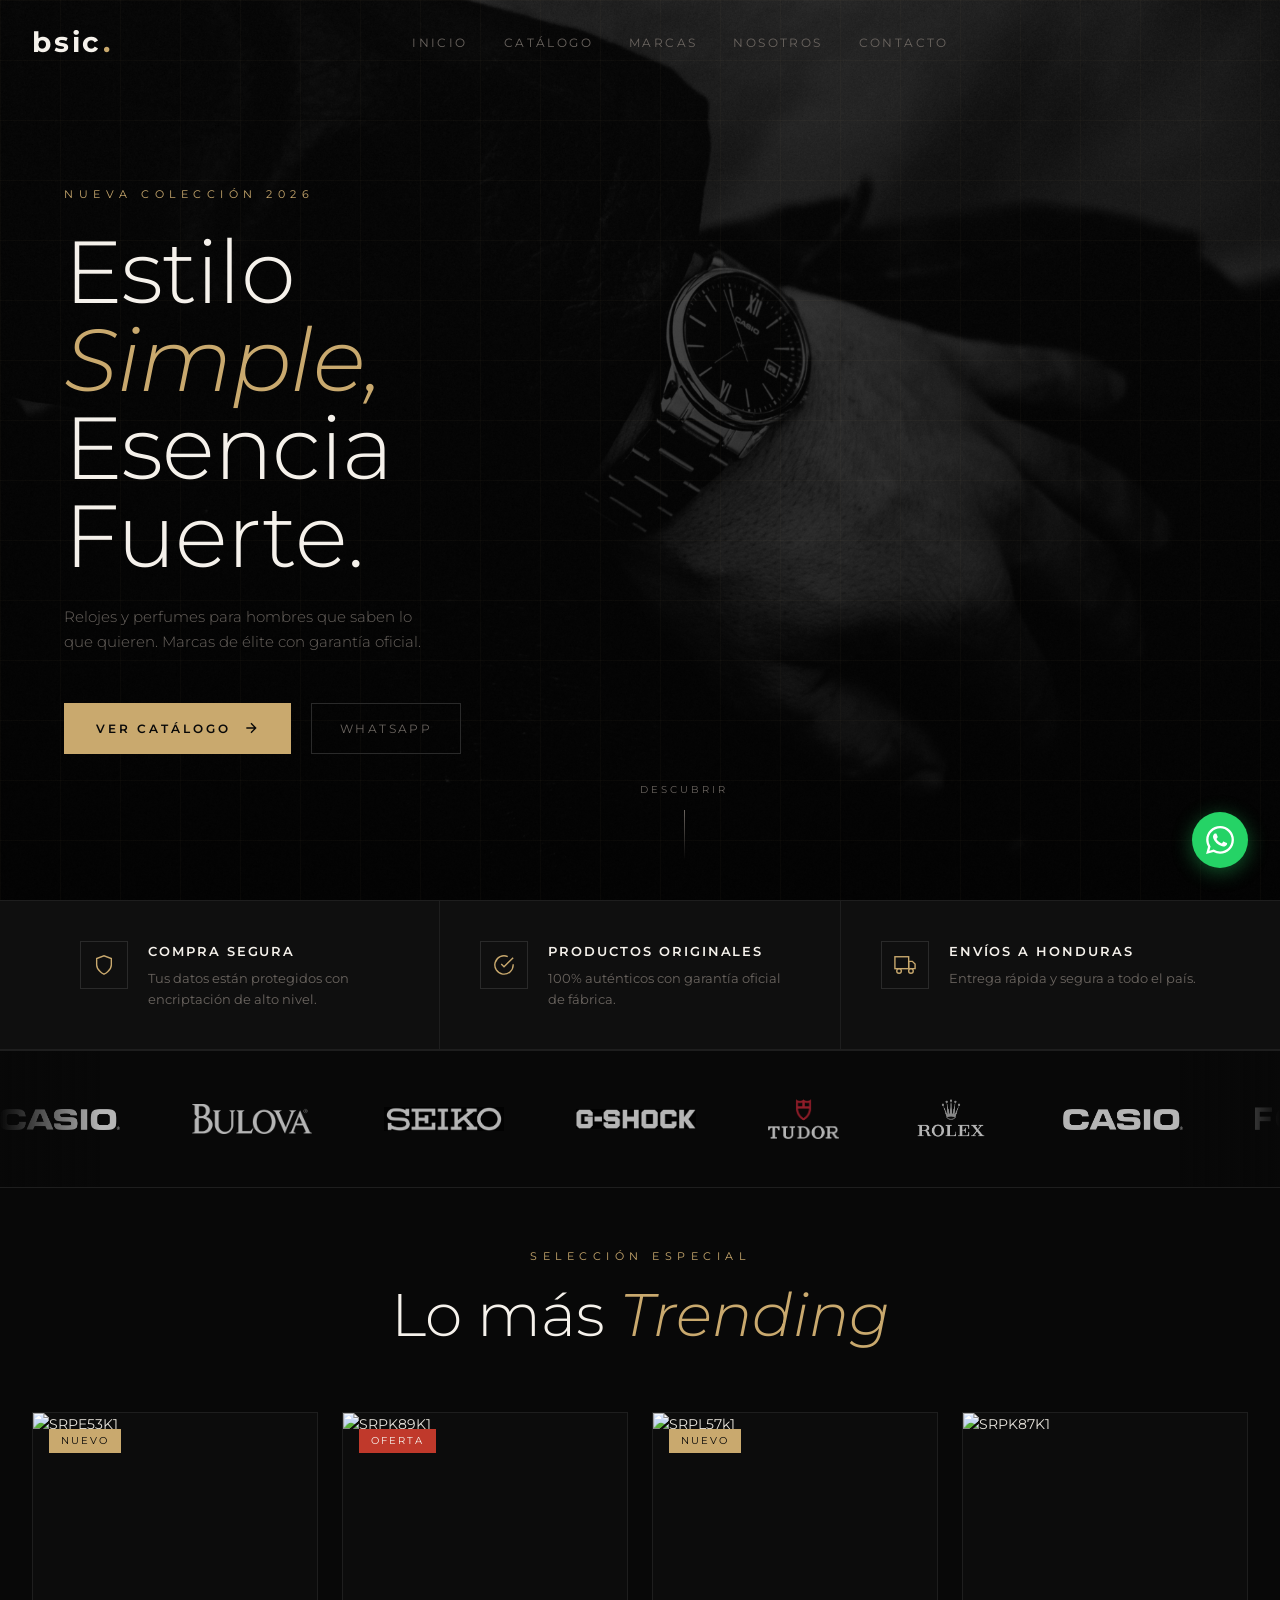
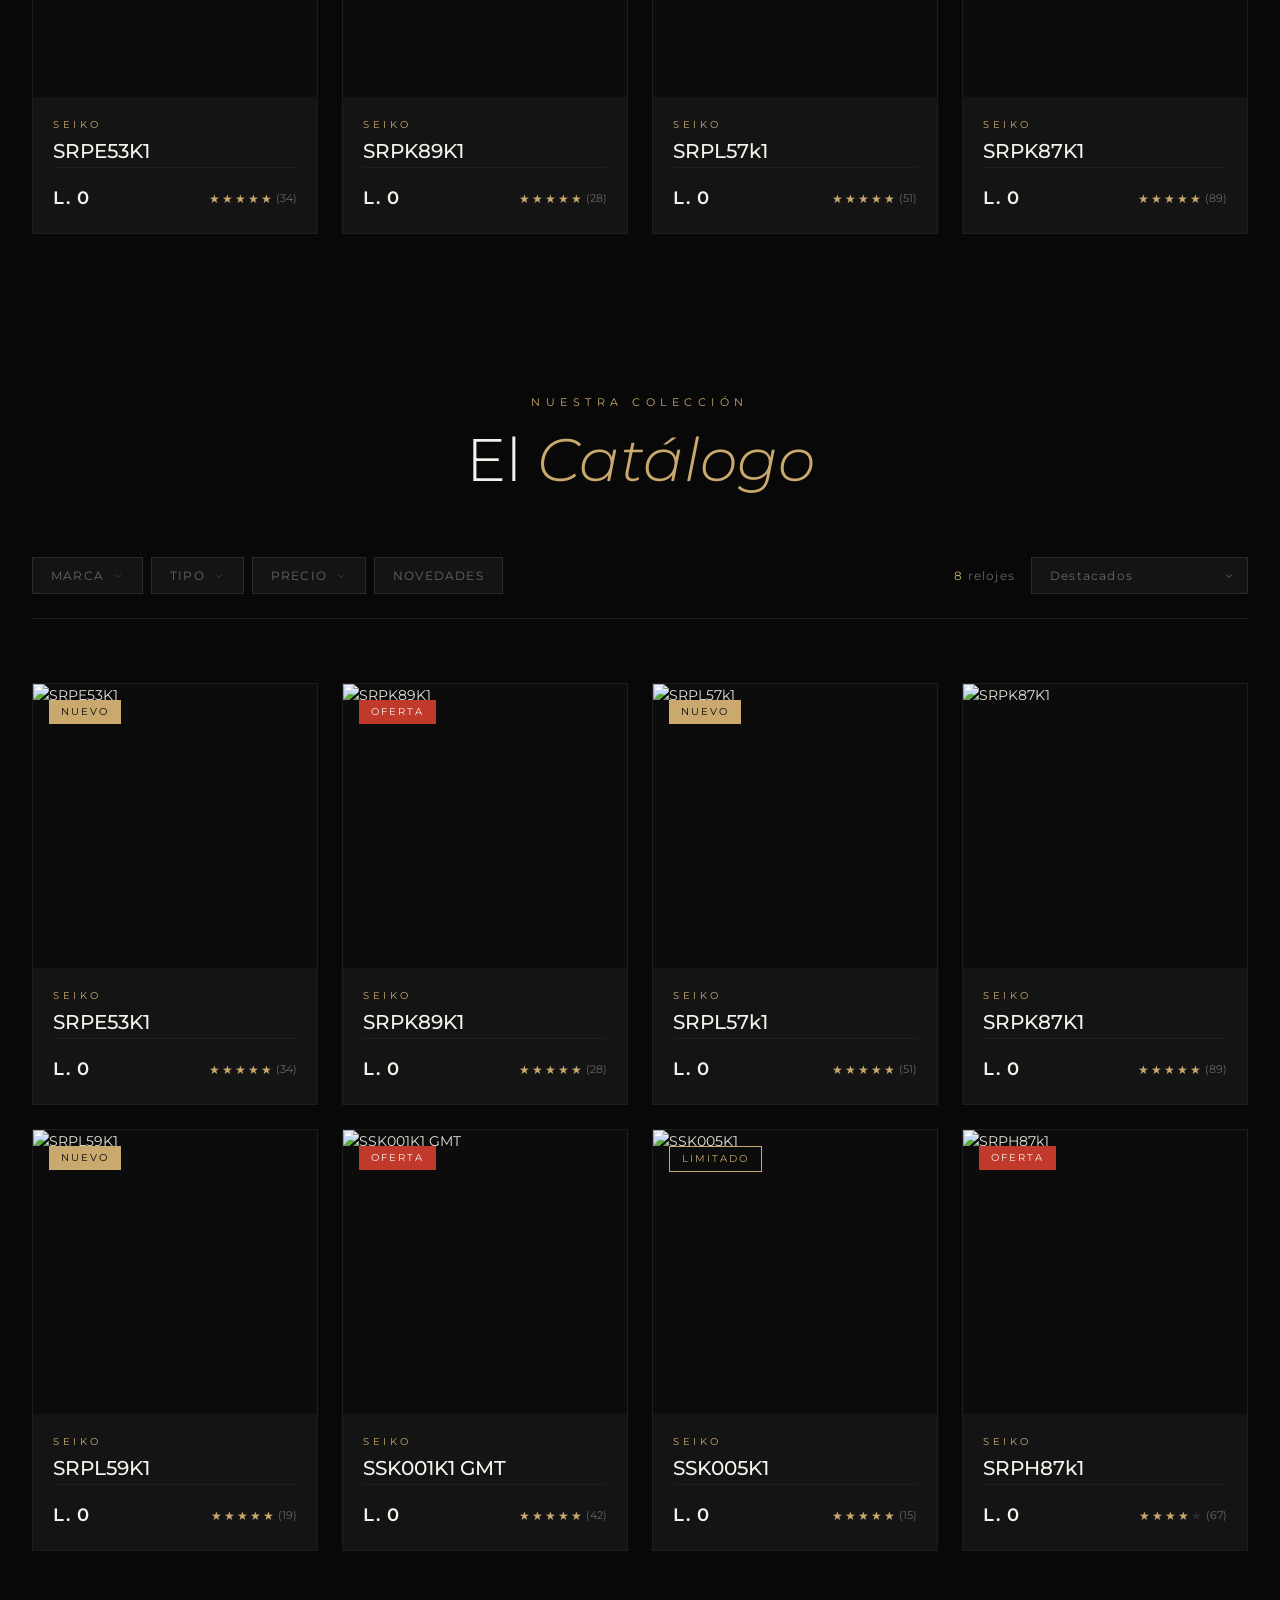
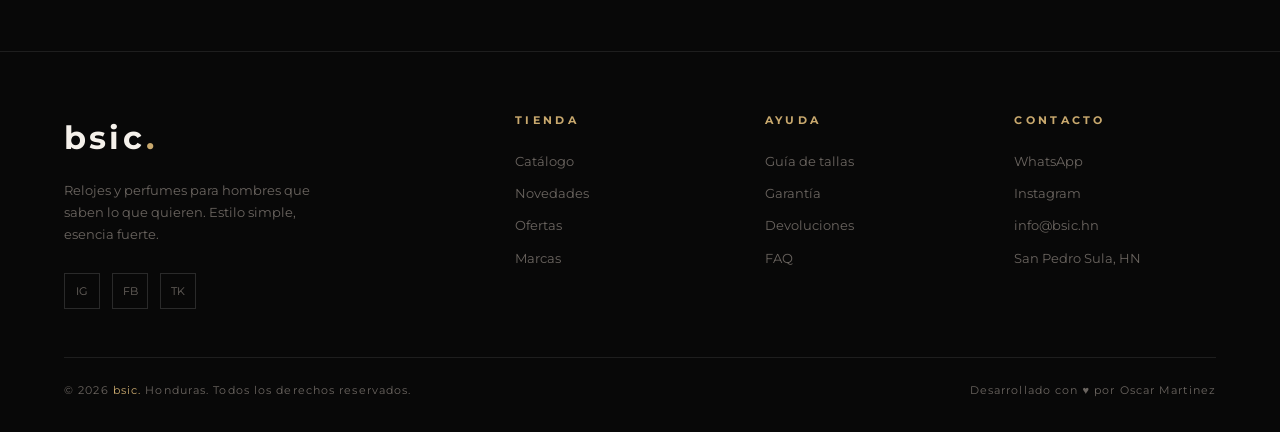
==== commit 7c0263b2: "Update index.html" ====
--- a/index.html
+++ b/index.html
@@ -2038,30 +2038,30 @@
   {
     id: 1,
     brand: 'Seiko',
-    name: 'Prospex Diver',
-    subtitle: 'Automático · Buceador',
+    name: 'SRPE53K1',
+    subtitle: 'Automático · SKX series',
     type: 'Automático',
-    price: 8500,
+    price: 0,
     oldPrice: null,
     isNew: true,
     isSale: false,
     isLimited: false,
     rating: 4.8,
     reviews: 34,
-    description: 'El Seiko Prospex es un ícono del buceo. Movimiento automático 4R36 con 41 horas de reserva de marcha. Caja de acero inoxidable, cristal de zafiro y resistencia al agua hasta 200m.',
+    description: 'Reloj automático versátil con diseño elegante y deportivo, esfera azul sunburst y excelente legibilidad para uso diario o formal.',
     specs: {
-      'Movimiento': 'Automático 4R36',
-      'Caja': '45mm acero inoxidable',
-      'Cristal': 'Zafiro anti-reflejo',
-      'Resistencia': '200m / 20 ATM',
-      'Correa': 'Acero oyster',
-      'Peso': '168g',
+      'Movimiento': 'Automático calibre 4R36 (24 joyas, ~41 h reserva, hacking y cuerda manual).',
+      'Caja': ' Acero inoxidable, 40 mm de diámetro, fondo transparente.',
+      'Cristal': 'Hardlex resistente a golpes.',
+      'Resistencia': '100 metros (10 ATM)',
+      'Correa': 'Brazalete de acero inoxidable con cierre de seguridad.',
+      'Peso': '140g aprox.',
     },
     // Remplaza estas URLs con las de tus imágenes reales
     images: [
-      'SJE099J1.png',
-      'https://placehold.co/400x500/141414/c9a96e?text=Seiko+Vista+2',
-      'https://placehold.co/400x500/141414/c9a96e?text=Seiko+Vista+3'
+      'SRPE53K1/1.jpeg',
+      'SRPE53K1/2.jpeg',
+       'SRPE53K1/3.jpeg'
     ],
     reviewList: [
       { name: 'Carlos M.', rating: 5, text: 'Reloj increíble, el acabado es impecable. Vale cada lempira.', date: 'Feb 2026' }
@@ -2069,29 +2069,30 @@
   },
   {
     id: 2,
-    brand: 'Citizen',
-    name: 'Eco-Drive Promaster',
-    subtitle: 'Solar · Titanio',
-    type: 'Solar',
-    price: 11200,
-    oldPrice: 13500,
+    brand: 'Seiko',
+    name: 'SRPK89K1',
+    subtitle: 'Automático · SNXS series',
+    type: 'Automático',
+    price: 0,
+    oldPrice: null,
     isNew: false,
     isSale: true,
     isLimited: false,
     rating: 4.7,
     reviews: 28,
-    description: 'Tecnología Eco-Drive de Citizen: nunca necesita batería, se recarga con cualquier luz. Caja ultra-ligera de titanio.',
+    description: 'Reloj automático compacto estilo clásico-deportivo, con esfera negra “deep black” y segundero naranja inspirado en los modelos vintage de los 70.',
     specs: {
-      'Movimiento': 'Eco-Drive E168',
-      'Caja': '44mm titanio',
-      'Cristal': 'Zafiro',
-      'Resistencia': '100m / 10 ATM',
+      'Movimiento': 'Automático calibre 4R36 (24 joyas, ~41 h reserva, hacking y cuerda manual).  ',
+      'Caja': 'Acero inoxidable, 37.4 mm de diámetro, 12.5 mm grosor, fondo transparente.  ',
+      'Cristal': 'Hardlex curvo.',
+      'Resistencia': '100 metros (10 bar).  ',
+      'Correa': 'Brazalete de acero inoxidable con cierre desplegable de seguridad.',
+      'Peso': '125g aprox.',
     },
     images: [
-      'BN0150-28E.webp',
-      'BN0150-28E_Profile.webp',
-      'BN0150-28E_Back.webp',
-      'https://placehold.co/400x500/141414/c9a96e?text=Citizen+Vista+2'
+      'SRPK89K1/1.jpeg',
+      'SRPK89K1/2.jpeg'
+      
     ],
     reviewList: [
       { name: 'Jorge P.', rating: 5, text: 'No puedo creer que nunca necesite batería.', date: 'Mar 2026' }
@@ -2099,27 +2100,30 @@
   },
   {
     id: 3,
-    brand: 'Tissot',
-    name: 'PR 100',
-    subtitle: 'Cronógrafo · Cuarzo',
-    type: 'Cronógrafo',
-    price: 14800,
+    brand: 'Seiko',
+    name: 'SRPL57k1',
+    subtitle: 'Automático',
+    type: 'Automático',
+    price: 0,
     oldPrice: null,
     isNew: true,
     isSale: false,
     isLimited: false,
     rating: 4.9,
     reviews: 51,
-    description: 'El Tissot PR 100 es elegancia suiza en su máxima expresión. Cronógrafo de precisión cuarzo, esfera negra.',
+    description: 'Reloj automático compacto y elegante de la línea Seiko 5 Sports (SNXS), con esfera verde sunburst y estilo clásico versátil para uso diario.',
     specs: {
-      'Movimiento': 'Cuarzo ETA G10.212',
-      'Caja': '42mm acero',
-      'Cristal': 'Zafiro anti-reflejo',
+      'Movimiento': 'Automático calibre 4R36 (24 joyas, ~41 h reserva, hacking y cuerda manual).',
+      'Caja': 'Acero inoxidable, 37.4 mm de diámetro, 12.5 mm grosor, fondo transparente. ',
+      'Cristal': 'Hardlex curvo.',
+      'Resistencia': '100 metros (10 bar).  ',
+      'Correa': 'Brazalete de acero inoxidable con cierre desplegable de seguridad.',
+      'Peso': '125g aprox.',
     },
     images: [
-      'tis-digital-PR100-category-banner.png',
-      'https://placehold.co/400x500/141414/c9a96e?text=Tissot+Vista+2',
-      'https://placehold.co/400x500/141414/c9a96e?text=Tissot+Vista+3'
+       'SRPL57k1/1.jpeg',
+      'SRPL57k1/2.jpeg',
+       'SRPL57k1/3.jpeg'
     ],
     reviewList: [
       { name: 'Andrés V.', rating: 5, text: 'El mejor reloj que he tenido.', date: 'Mar 2026' }
@@ -2127,28 +2131,31 @@
   },
   {
     id: 4,
-    brand: 'Casio',
-    name: 'G-Shock GWB5600',
-    subtitle: 'Digital · Resistente',
-    type: 'Digital',
-    price: 4200,
+    brand: 'Seiko',
+    name: 'SRPK87K1',
+    subtitle: 'Automático · SNXS series',
+    type: 'Automático',
+    price: 0,
     oldPrice: null,
     isNew: false,
     isSale: false,
     isLimited: false,
     rating: 4.6,
     reviews: 89,
-    description: 'El G-Shock más icónico. Resistencia a golpes, barro y agua. Sincronización solar y radio.',
+    description: 'Reloj automático compacto con esfera azul y segundero naranja, estilo clásico-deportivo versátil.',
     specs: {
-      'Movimiento': 'Módulo 3230',
-      'Caja': 'Resina y acero',
-      'Cristal': 'Mineral',
+      'Movimiento': 'Automático calibre 4R36 (24 joyas, ~41 h reserva, hacking y cuerda manual).',
+      'Caja': 'Acero inoxidable, 37.4 mm diámetro, 12.5 mm grosor, fondo transparente.',
+      'Cristal': 'Hardlex curvo.',
+        'Resistencia': '100 metros (10 ATM)',
+      'Correa': 'Brazalete de acero inoxidable con cierre desplegable de seguridad.',
+      'Peso': '125g aprox.',
     },
     images: [
-      'GA-2100-1A1_Seq01.AVIF',
-      'GA-2100-1A1_Seq07.AVIF',
-      'GA-2100-1A1_Seq08.AVIF',
-      'https://placehold.co/400x500/141414/22c55e?text=G-Shock+Vista+2'
+     'SRPK87K1/1.jpeg',
+      'SRPK87K1/2.jpeg',
+       'SRPK87K1/3.jpeg',
+       'SRPK87K1/4.jpeg'
     ],
     reviewList: [
       { name: 'José M.', rating: 5, text: 'Lo metí al río, lo golpeé en la montaña, sigue perfecto.', date: 'Feb 2026' }
@@ -2156,189 +2163,119 @@
   },
   {
     id: 5,
-    brand: 'Bulova',
-    name: 'Precisionist',
-    subtitle: 'Cuarzo · Ultra-preciso',
-    type: 'Cuarzo',
-    price: 9800,
+    brand: 'Seiko',
+    name: 'SRPL59K1',
+    subtitle: 'Automático · SNXS series',
+    type: 'Automático',
+    price: 0,
     oldPrice: null,
     isNew: true,
     isSale: false,
     isLimited: true,
     rating: 4.7,
     reviews: 19,
-    description: 'El movimiento Precisionist de Bulova es el cuarzo más preciso del mundo: ±10 segundos por año.',
+    description: 'Reloj automático compacto estilo clásico con esfera dorada sunburst y estética vintage elegante.',
     specs: {
-      'Movimiento': 'Bulova 262kHz',
-      'Caja': '43mm acero',
-      'Precisión': '±10 seg/año',
-    },
+      'Movimiento': 'Automático calibre 4R36 (24 joyas, ~41 h reserva, hacking y cuerda manual).',
+      'Caja': 'Acero inoxidable, 37.4 mm diámetro, 12.5 mm grosor, fondo transparente.',
+        'Cristal': 'Hardlex curvo.',
+        'Resistencia': '100 metros (10 bar).',
+      'Correa': 'Brazalete de acero inoxidable con cierre desplegable de seguridad.',
+      'Peso': '125g aprox.',
+     },
     images: [
-      'https://placehold.co/400x500/141414/c9a96e?text=Bulova+Vista+1'
+        'SRPL59K1/1.jpeg',
+      'SRPL59K1/2.jpeg',
+       'SRPL59K1/3.jpeg',
+       'SRPL59K1/4.jpeg'
     ],
     reviewList: []
   },
   {
     id: 6,
-    brand: 'Orient',
-    name: 'Mako III',
-    subtitle: 'Automático · Dive',
+    brand: 'Seiko',
+    name: 'SSK001K1 GMT',
+    subtitle: 'Automático · SKX series',
     type: 'Automático',
-    price: 6200,
-    oldPrice: 7800,
+    price: 0,
+    oldPrice: null,
     isNew: false,
     isSale: true,
     isLimited: false,
     rating: 4.5,
     reviews: 42,
-    description: 'El mejor automático por precio del mercado. Orient F6922 con ajuste de bisel interna y corona.',
+    description: 'Reloj automático GMT estilo deportivo con esfera negra, bisel bicolor 24h y función de doble horario.',
     specs: {
-      'Movimiento': 'Orient F6922',
-      'Caja': '44mm acero',
+      'Movimiento': 'Automático calibre 4R34 (24 joyas, ~41 h reserva, hacking y cuerda manual, función GMT).  ',
+      'Caja': 'Acero inoxidable, 42.5 mm diámetro, 13.6 mm grosor, fondo transparente. ',
+        'Cristal': 'Hardlex con lente.',
+        'Resistencia': '100 metros (10 bar).',
+      'Correa': 'Brazalete de acero inoxidable con cierre desplegable de seguridad.',
+      'Peso': '161g aprox.',
     },
     images: [
-      'https://placehold.co/400x500/141414/3b82f6?text=Orient+Vista+1',
-      'https://placehold.co/400x500/141414/3b82f6?text=Orient+Vista+2'
+      'SSK001K1/1.jpeg',
+      'SSK001K1/2.jpeg',
+       'SSK001K1/3.jpeg'
+       
     ],
     reviewList: []
   },
   {
     id: 7,
     brand: 'Seiko',
-    name: 'Presage SPB167',
-    subtitle: 'Automático · Esfera de esmalte',
+    name: 'SSK005K1',
+    subtitle: 'Automático · SKX series',
     type: 'Automático',
-    price: 18500,
+    price: 0,
     oldPrice: null,
     isNew: false,
     isSale: false,
     isLimited: true,
     rating: 4.9,
     reviews: 15,
-    description: 'El Presage es el Seiko más refinado. Esfera de esmalte artesanal, movimiento 6R35 con 70 horas de reserva.',
+    description: 'Reloj automático GMT con esfera naranja vibrante, bisel bicolor 24h y estilo deportivo moderno para doble horario.',
     specs: {
-      'Movimiento': 'Seiko 6R35',
-      'Reserva': '70 horas',
+      'Movimiento': 'Automático calibre 4R34 (24 joyas, ~41 h reserva, hacking y cuerda manual, función GMT).',
+       'Caja': 'Acero inoxidable, 42.5 mm diámetro, 13.6 mm grosor, fondo transparente.',
+        'Cristal': 'Hardlex con lente.',
+        'Resistencia': '100 metros (10 bar).',
+      'Correa': 'Brazalete de acero inoxidable con cierre desplegable de seguridad.',
+      'Peso': '161g aprox.',
     },
     images: [
-      'https://placehold.co/400x500/141414/c9a96e?text=Presage+Vista+1'
+      'SSK005K1/1.jpeg',
+      'SSK005K1/2.jpeg',
+       'SSK005K1/3.jpeg'
     ],
     reviewList: []
   },
   {
     id: 8,
-    brand: 'Fossil',
-    name: 'Neutra Chronograph',
-    subtitle: 'Cronógrafo · Acero',
-    type: 'Cronógrafo',
-    price: 5600,
-    oldPrice: 7200,
+    brand: 'Seiko',
+    name: 'SRPH87k1',
+    subtitle: 'Automático',
+    type: 'Automático',
+    price: 0,
+    oldPrice: null,
     isNew: false,
     isSale: true,
     isLimited: false,
     rating: 4.3,
     reviews: 67,
-    description: 'Diseño americano moderno con funcionalidad completa. Fossil Neutra combina un aspecto urbano.',
+    description: 'Reloj automático elegante con esfera azul sunburst y diseño clásico versátil para uso diario o formal.',
     specs: {
-      'Movimiento': 'Cuarzo FS5412',
-      'Funciones': 'Fecha, Cronógrafo',
+      'Movimiento': 'Automático calibre 4R35 (23 joyas, ~41 h reserva, hacking y cuerda manual).  ',
+       'Caja': 'Acero inoxidable, 41.2 mm diámetro, 11.8 mm grosor, fondo transparente. ',
+        'Cristal': 'Hardlex.',
+        'Resistencia': '100 metros (10 bar).',
+      'Correa': 'Brazalete de acero inoxidable con cierre desplegable de seguridad.',
+      'Peso': '130g aprox.',
     },
     images: [
-      'https://placehold.co/400x500/141414/c9a96e?text=Fossil+Vista+1',
-      'https://placehold.co/400x500/141414/c9a96e?text=Fossil+Vista+2'
-    ],
-    reviewList: []
-  },
-  {
-    id: 9,
-    brand: 'Invicta',
-    name: 'Pro Diver 8926OB',
-    subtitle: 'Automático · Clásico',
-    type: 'Automático',
-    price: 3800,
-    oldPrice: null,
-    isNew: false,
-    isSale: false,
-    isLimited: false,
-    rating: 4.4,
-    reviews: 123,
-    description: 'El automático más vendido de América. Inspirado en un legendario reloj suizo.',
-    specs: {
-      'Movimiento': 'NH35A automático',
-      'Resistencia': '200m / 20 ATM',
-    },
-    images: [
-      'https://placehold.co/400x500/141414/c9a96e?text=Invicta+Vista+1'
-    ],
-    reviewList: []
-  },
-  {
-    id: 10,
-    brand: 'Tissot',
-    name: 'T-Race MotoGP',
-    subtitle: 'Cuarzo · Edición MotoGP',
-    type: 'Cuarzo',
-    price: 16200,
-    oldPrice: null,
-    isNew: true,
-    isSale: false,
-    isLimited: true,
-    rating: 4.8,
-    reviews: 22,
-    description: 'Cronometrador oficial de MotoGP. Diseño racing inspirado en las pistas.',
-    specs: {
-      'Movimiento': 'Cuarzo ETA G10.212',
-      'Edición': 'MotoGP 2026',
-    },
-    images: [
-      'https://placehold.co/400x500/141414/ef4444?text=MotoGP+Vista+1'
-    ],
-    reviewList: []
-  },
-  {
-    id: 11,
-    brand: 'Citizen',
-    name: 'Blue Angels',
-    subtitle: 'Solar · Edición especial',
-    type: 'Solar',
-    price: 22000,
-    oldPrice: null,
-    isNew: false,
-    isSale: false,
-    isLimited: true,
-    rating: 5.0,
-    reviews: 8,
-    description: 'El reloj oficial de los Blue Angels de la US Navy. Eco-Drive con calibre CB5004.',
-    specs: {
-      'Movimiento': 'Eco-Drive CB5004',
-      'Funciones': 'UTC, Radio, Bisel vuelo',
-    },
-    images: [
-      'https://placehold.co/400x500/141414/3b82f6?text=Blue+Angels+Vista+1'
-    ],
-    reviewList: []
-  },
-  {
-    id: 12,
-    brand: 'Casio',
-    name: 'G-Shock GA-2100',
-    subtitle: 'Cuarzo · CasiOak',
-    type: 'Cuarzo',
-    price: 3400,
-    oldPrice: 4200,
-    isNew: false,
-    isSale: true,
-    isLimited: false,
-    rating: 4.6,
-    reviews: 156,
-    description: 'El G-Shock más delgado y elegante de la historia. Apodado "CasiOak".',
-    specs: {
-      'Movimiento': 'Módulo 5611',
-      'Grosor': '11.8mm',
-    },
-    images: [
-      'https://placehold.co/400x500/141414/c9a96e?text=CasiOak+Vista+1',
-      'https://placehold.co/400x500/141414/c9a96e?text=CasiOak+Vista+2'
+      'SRPH87k1/1.jpeg',
+      'SRPH87k1/2.jpeg',
+       'SRPH87k1/3.jpeg'
     ],
     reviewList: []
   },
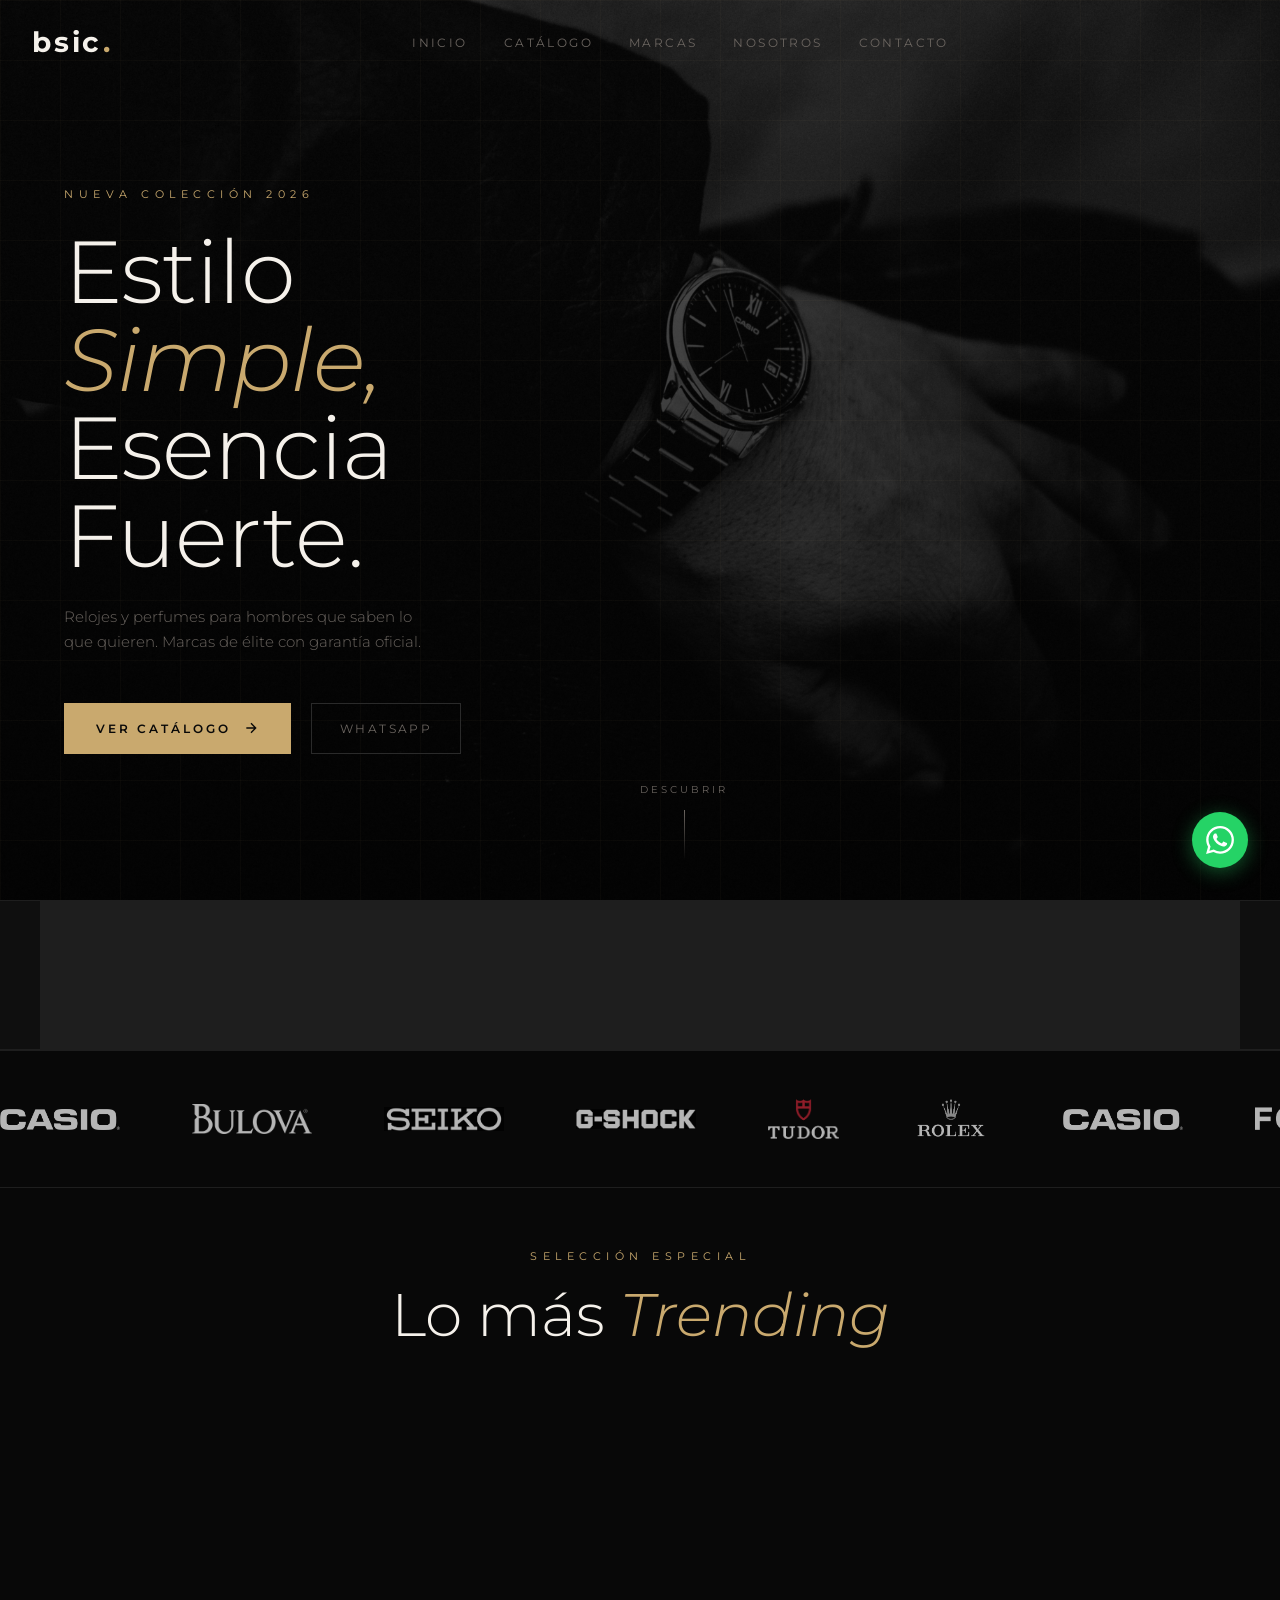
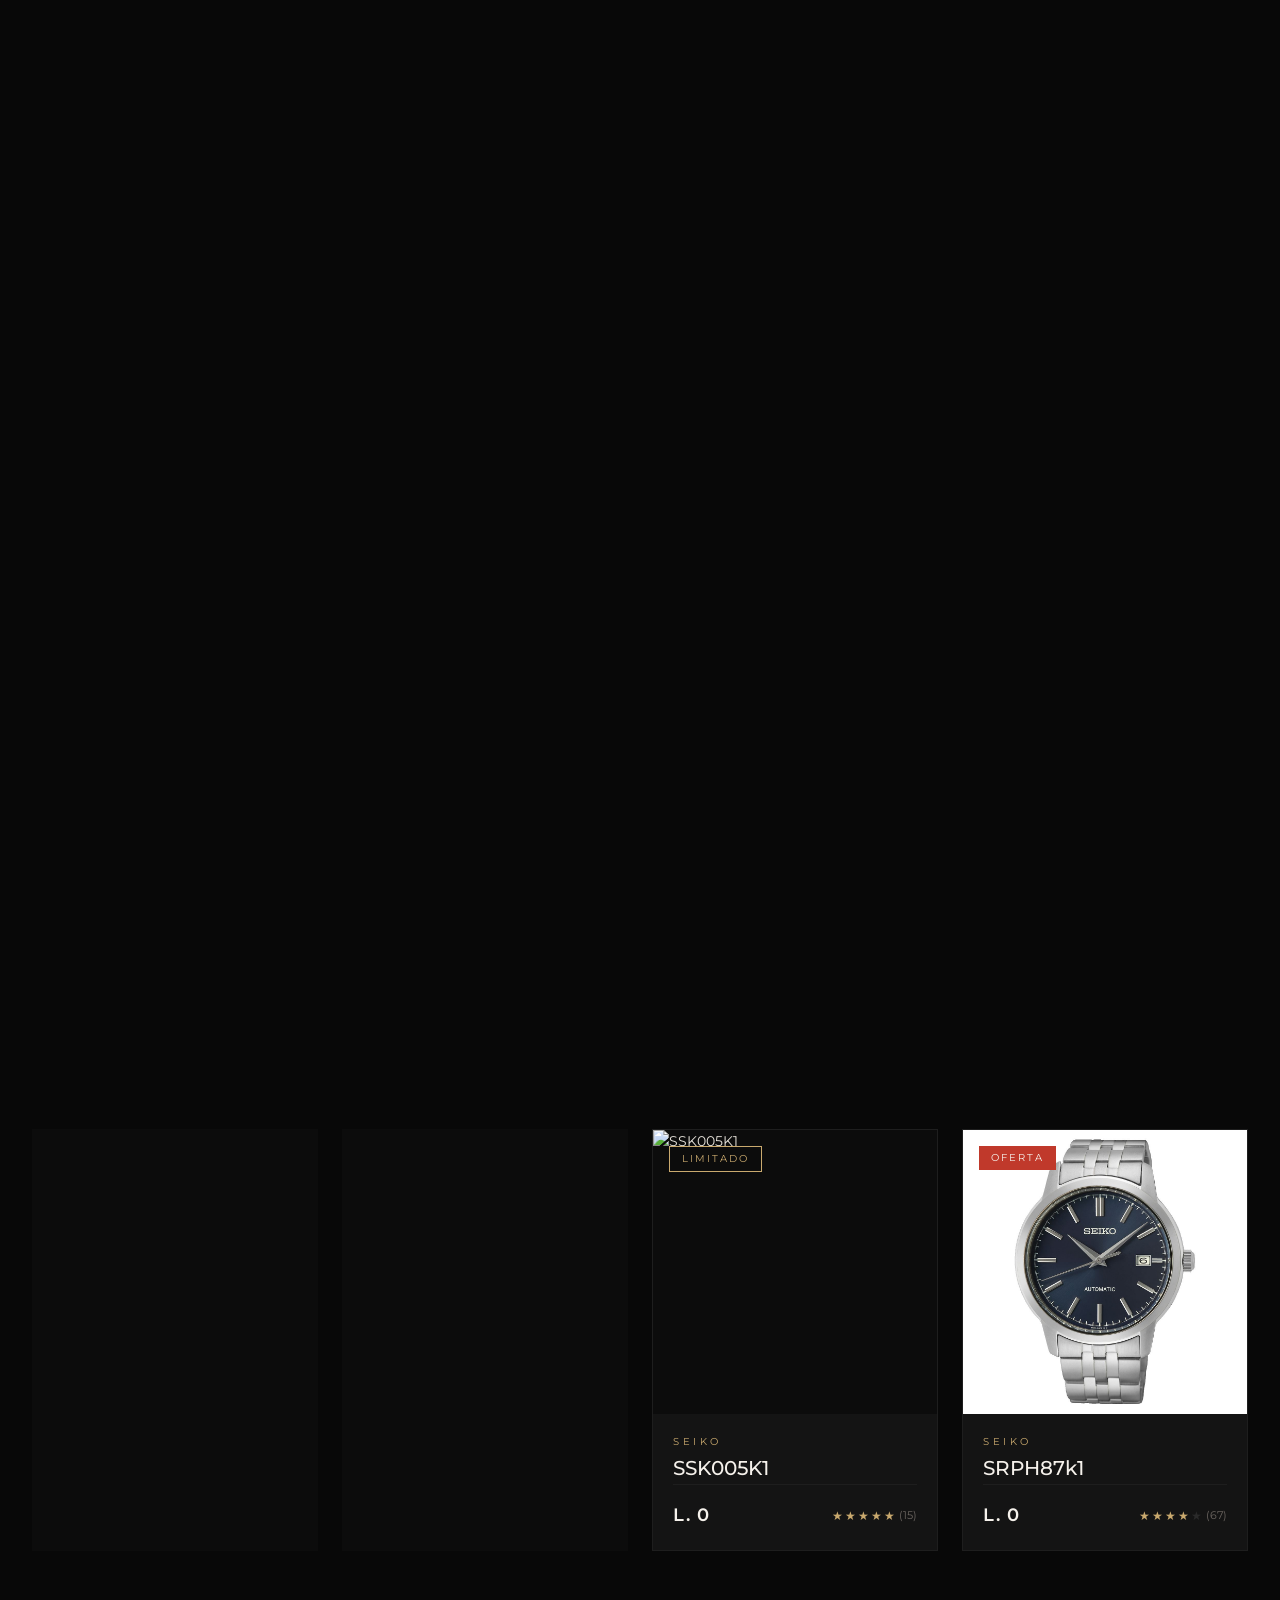
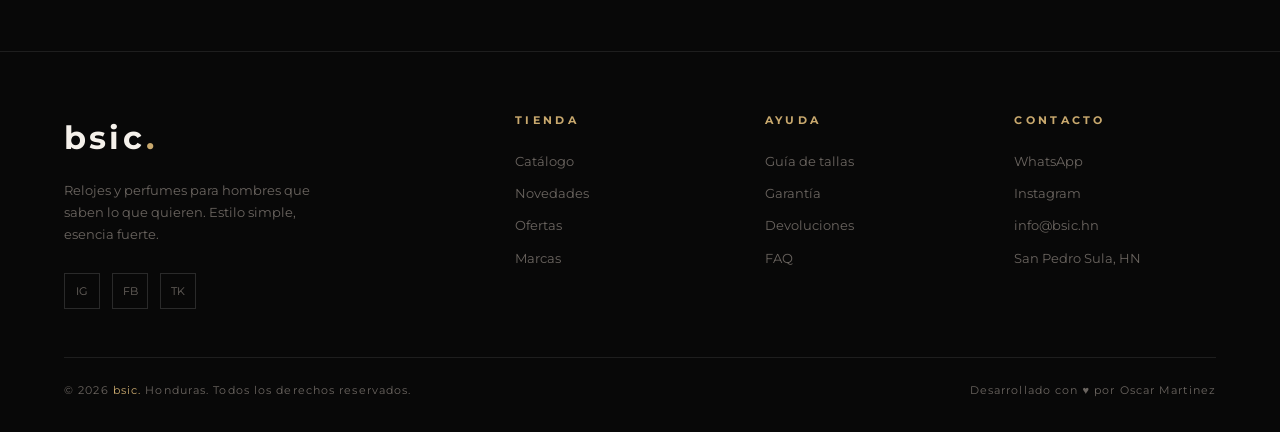
==== commit 258f88a3: "Update index.html" ====
--- a/index.html
+++ b/index.html
@@ -2059,9 +2059,9 @@
     },
     // Remplaza estas URLs con las de tus imágenes reales
     images: [
-      'SRPE53K1/1.jpeg',
-      'SRPE53K1/2.jpeg',
-       'SRPE53K1/3.jpeg'
+      'seiko/SRPE53K1/1.jpeg',
+      'seiko/SRPE53K1/2.jpeg',
+       'seiko/SRPE53K1/3.jpeg'
     ],
     reviewList: [
       { name: 'Carlos M.', rating: 5, text: 'Reloj increíble, el acabado es impecable. Vale cada lempira.', date: 'Feb 2026' }
@@ -2090,8 +2090,8 @@
       'Peso': '125g aprox.',
     },
     images: [
-      'SRPK89K1/1.jpeg',
-      'SRPK89K1/2.jpeg'
+      'seiko/SRPK89K1/1.jpeg',
+      'seiko/SRPK89K1/2.jpeg'
       
     ],
     reviewList: [
@@ -2121,9 +2121,9 @@
       'Peso': '125g aprox.',
     },
     images: [
-       'SRPL57k1/1.jpeg',
-      'SRPL57k1/2.jpeg',
-       'SRPL57k1/3.jpeg'
+       'seiko/SRPL57k1/1.jpeg',
+      'seiko/SRPL57k1/2.jpeg',
+       'seiko/SRPL57k1/3.jpeg'
     ],
     reviewList: [
       { name: 'Andrés V.', rating: 5, text: 'El mejor reloj que he tenido.', date: 'Mar 2026' }
@@ -2152,10 +2152,10 @@
       'Peso': '125g aprox.',
     },
     images: [
-     'SRPK87K1/1.jpeg',
-      'SRPK87K1/2.jpeg',
-       'SRPK87K1/3.jpeg',
-       'SRPK87K1/4.jpeg'
+     'seiko/SRPK87K1/1.jpeg',
+      'seiko/SRPK87K1/2.jpeg',
+       'seiko/SRPK87K1/3.jpeg',
+       'seiko/SRPK87K1/4.jpeg'
     ],
     reviewList: [
       { name: 'José M.', rating: 5, text: 'Lo metí al río, lo golpeé en la montaña, sigue perfecto.', date: 'Feb 2026' }
@@ -2184,10 +2184,10 @@
       'Peso': '125g aprox.',
      },
     images: [
-        'SRPL59K1/1.jpeg',
-      'SRPL59K1/2.jpeg',
-       'SRPL59K1/3.jpeg',
-       'SRPL59K1/4.jpeg'
+        'seiko/SRPL59K1/1.jpeg',
+      'seiko/SRPL59K1/2.jpeg',
+       'seiko/SRPL59K1/3.jpeg',
+       'seiko/SRPL59K1/4.jpeg'
     ],
     reviewList: []
   },
@@ -2214,9 +2214,9 @@
       'Peso': '161g aprox.',
     },
     images: [
-      'SSK001K1/1.jpeg',
-      'SSK001K1/2.jpeg',
-       'SSK001K1/3.jpeg'
+      'seiko/SSK001K1/1.jpeg',
+      'seiko/SSK001K1/2.jpeg',
+       'seiko/SSK001K1/3.jpeg'
        
     ],
     reviewList: []
@@ -2244,9 +2244,9 @@
       'Peso': '161g aprox.',
     },
     images: [
-      'SSK005K1/1.jpeg',
-      'SSK005K1/2.jpeg',
-       'SSK005K1/3.jpeg'
+      'seiko/SSK005K1/1.jpeg',
+      'seiko/SSK005K1/2.jpeg',
+       'seiko/SSK005K1/3.jpeg'
     ],
     reviewList: []
   },
@@ -2273,9 +2273,9 @@
       'Peso': '130g aprox.',
     },
     images: [
-      'SRPH87k1/1.jpeg',
-      'SRPH87k1/2.jpeg',
-       'SRPH87k1/3.jpeg'
+      'seiko/SRPH87k1/1.jpeg',
+      'seiko/SRPH87k1/2.jpeg',
+       'seiko/SRPH87k1/3.jpeg'
     ],
     reviewList: []
   },
